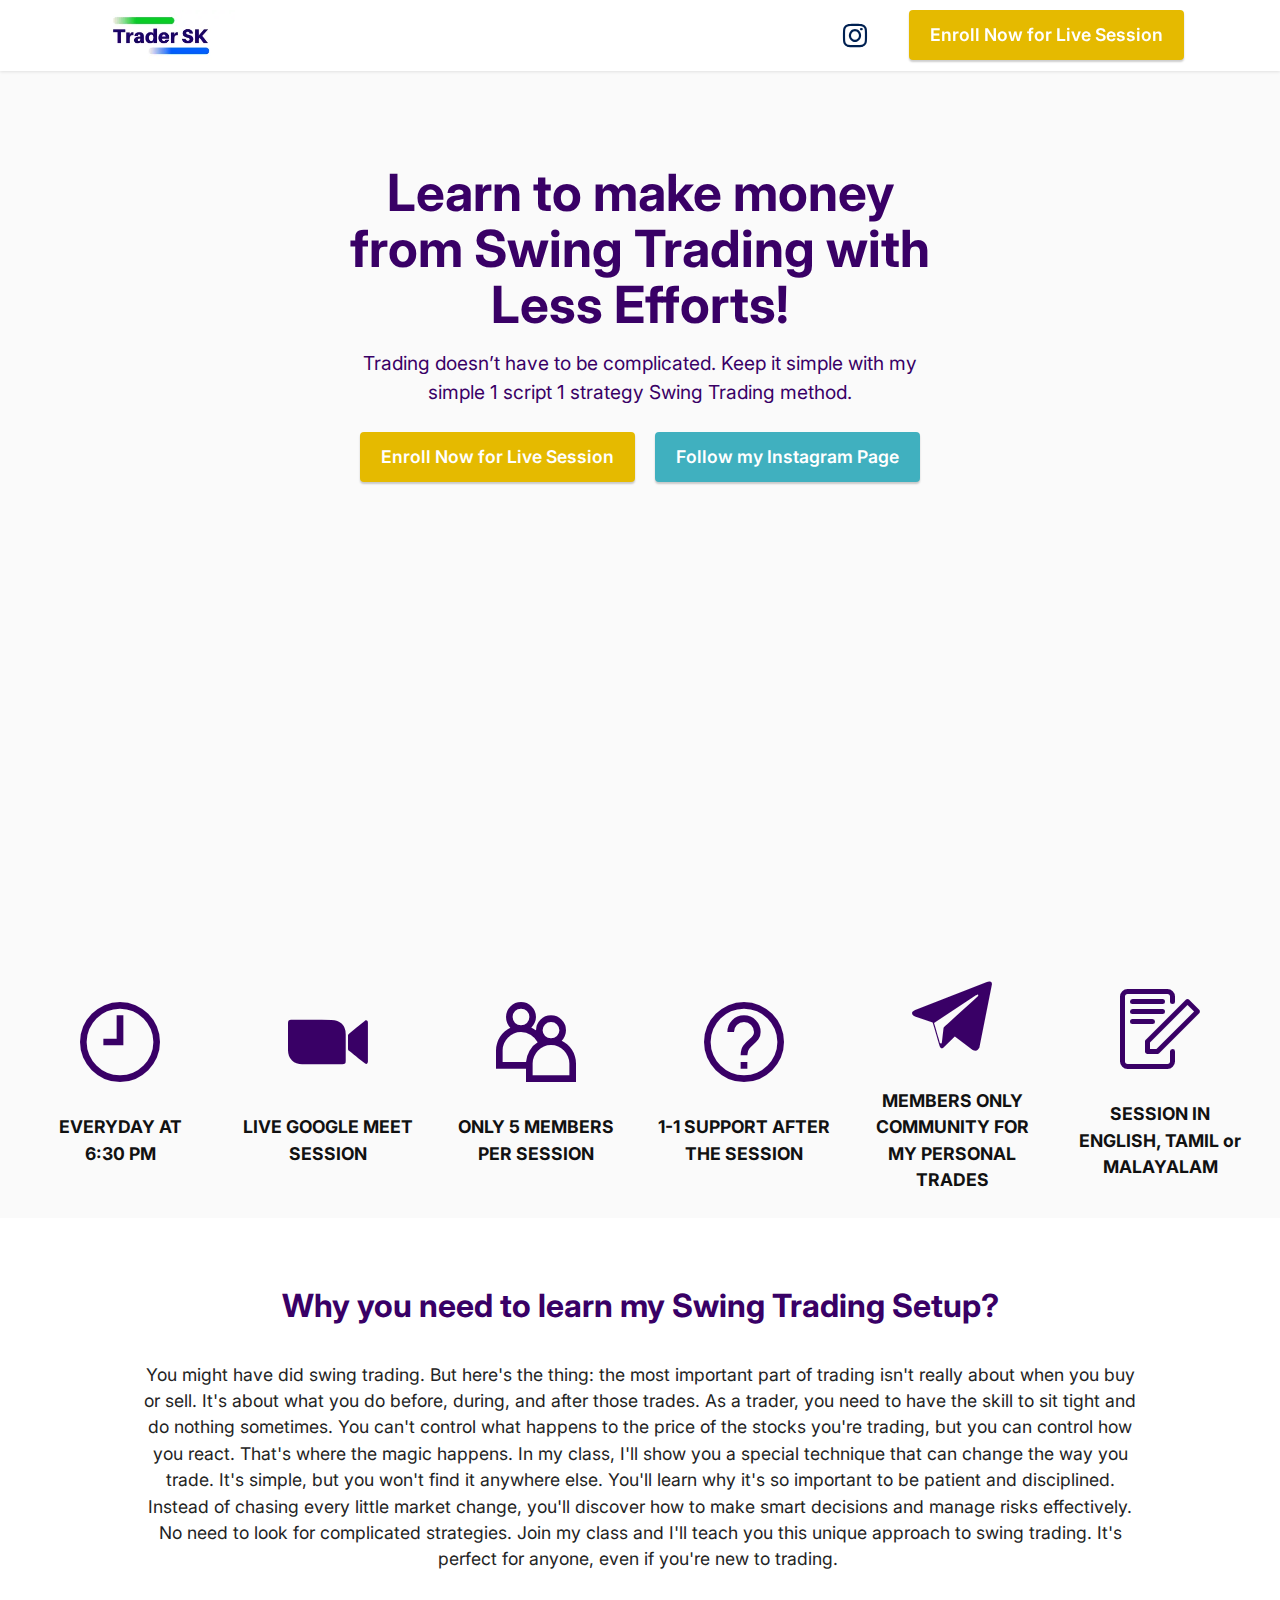
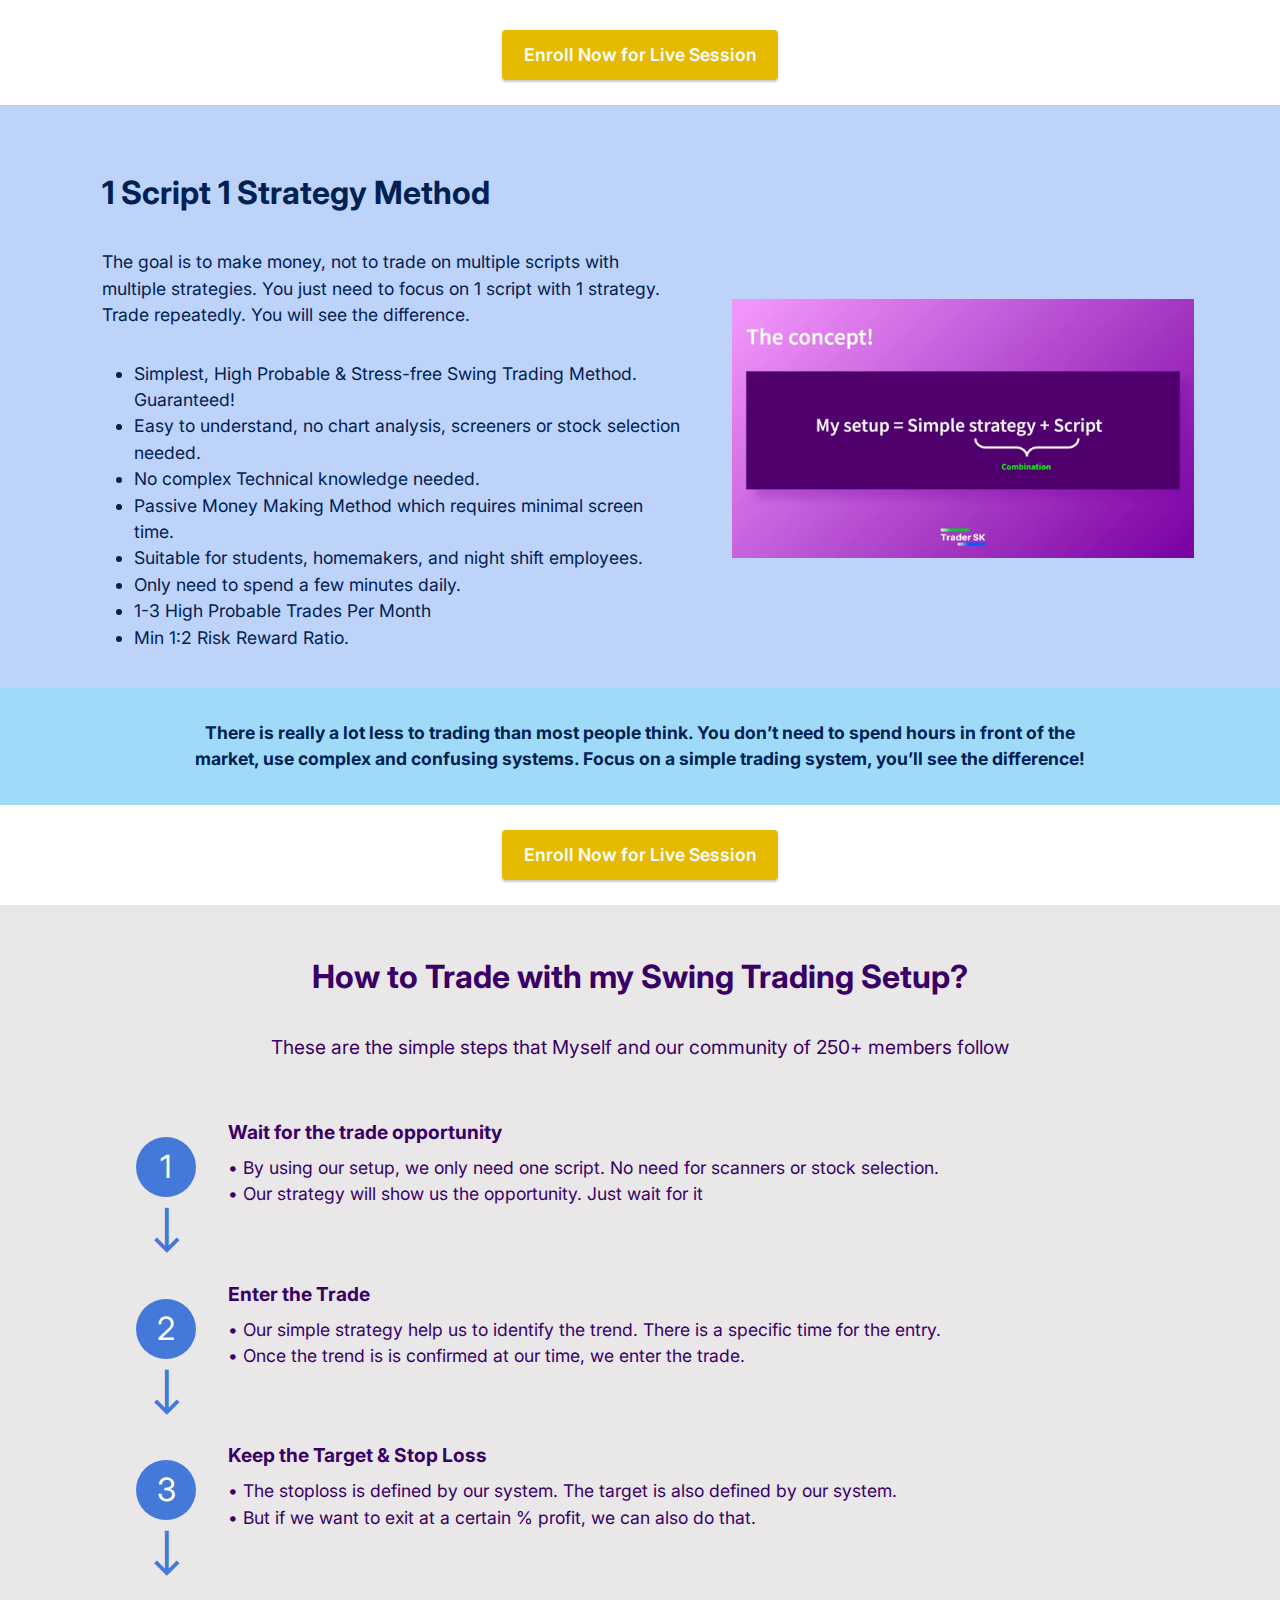
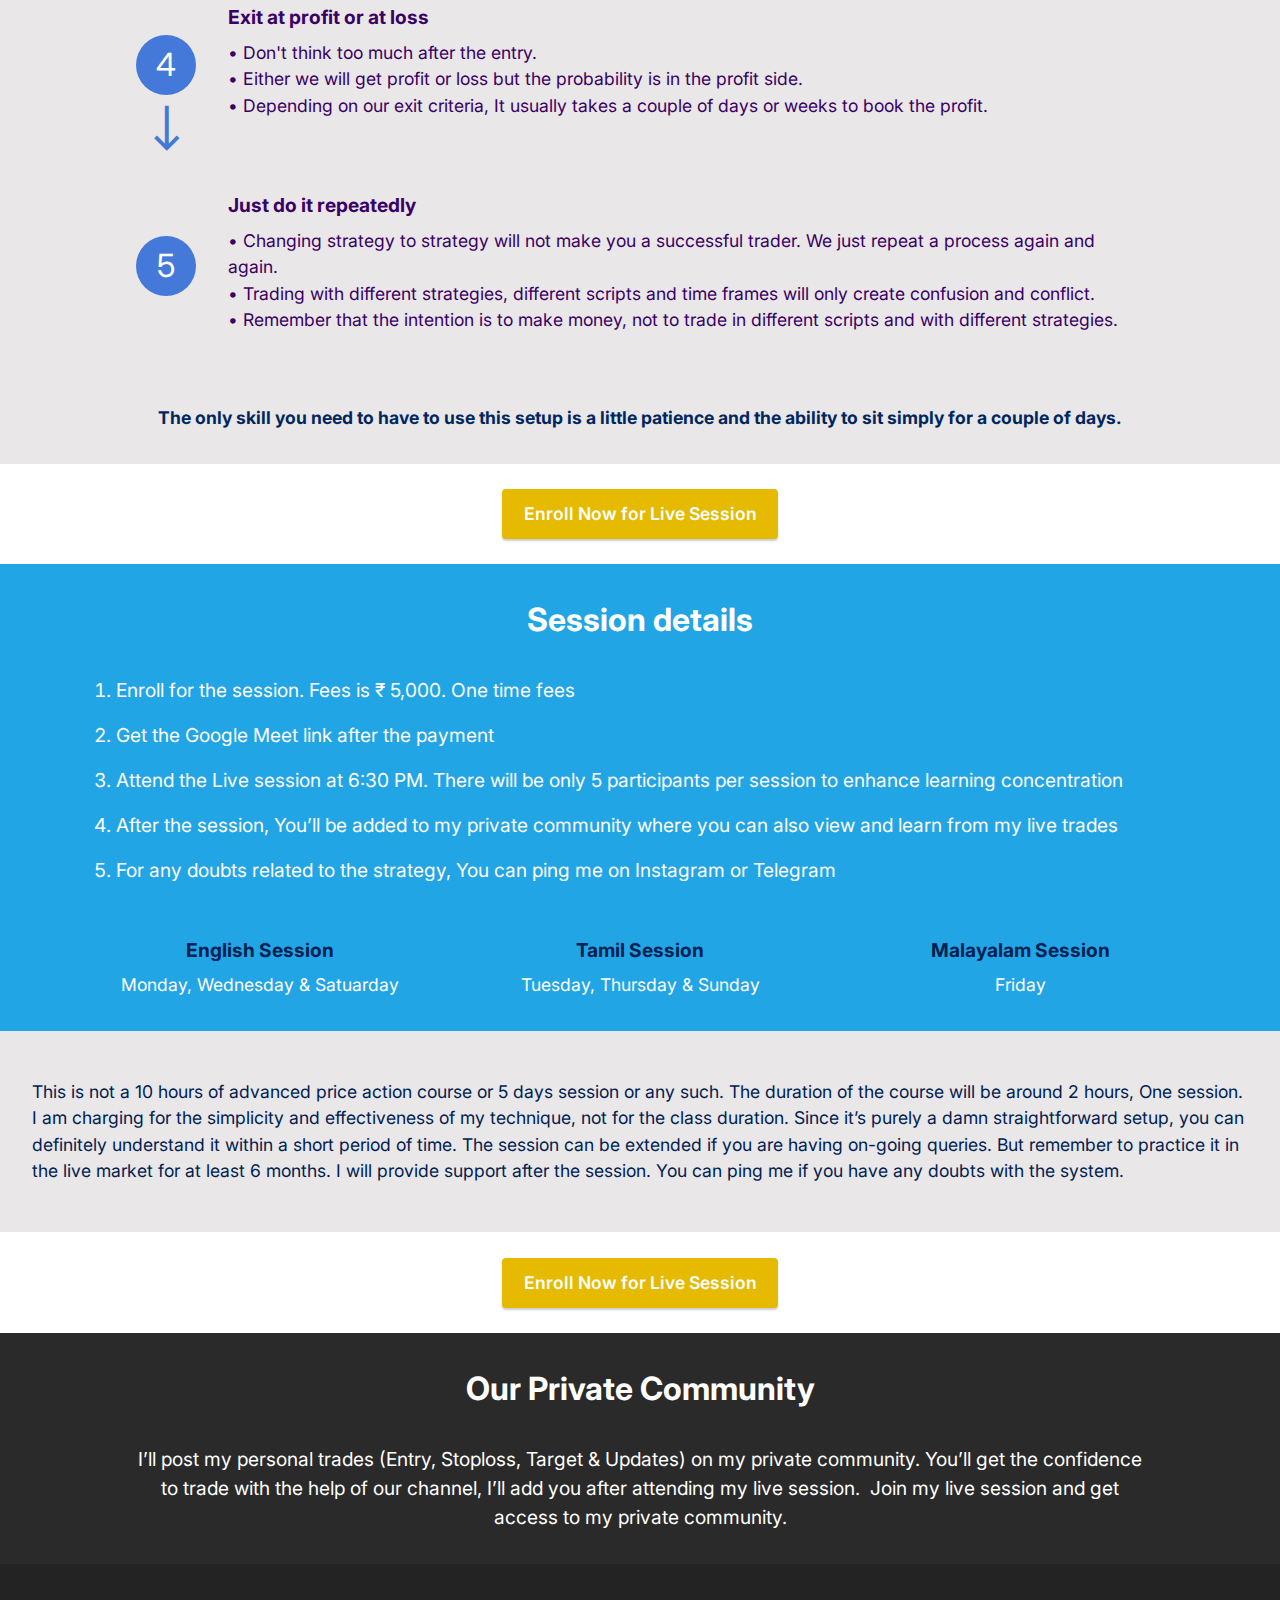
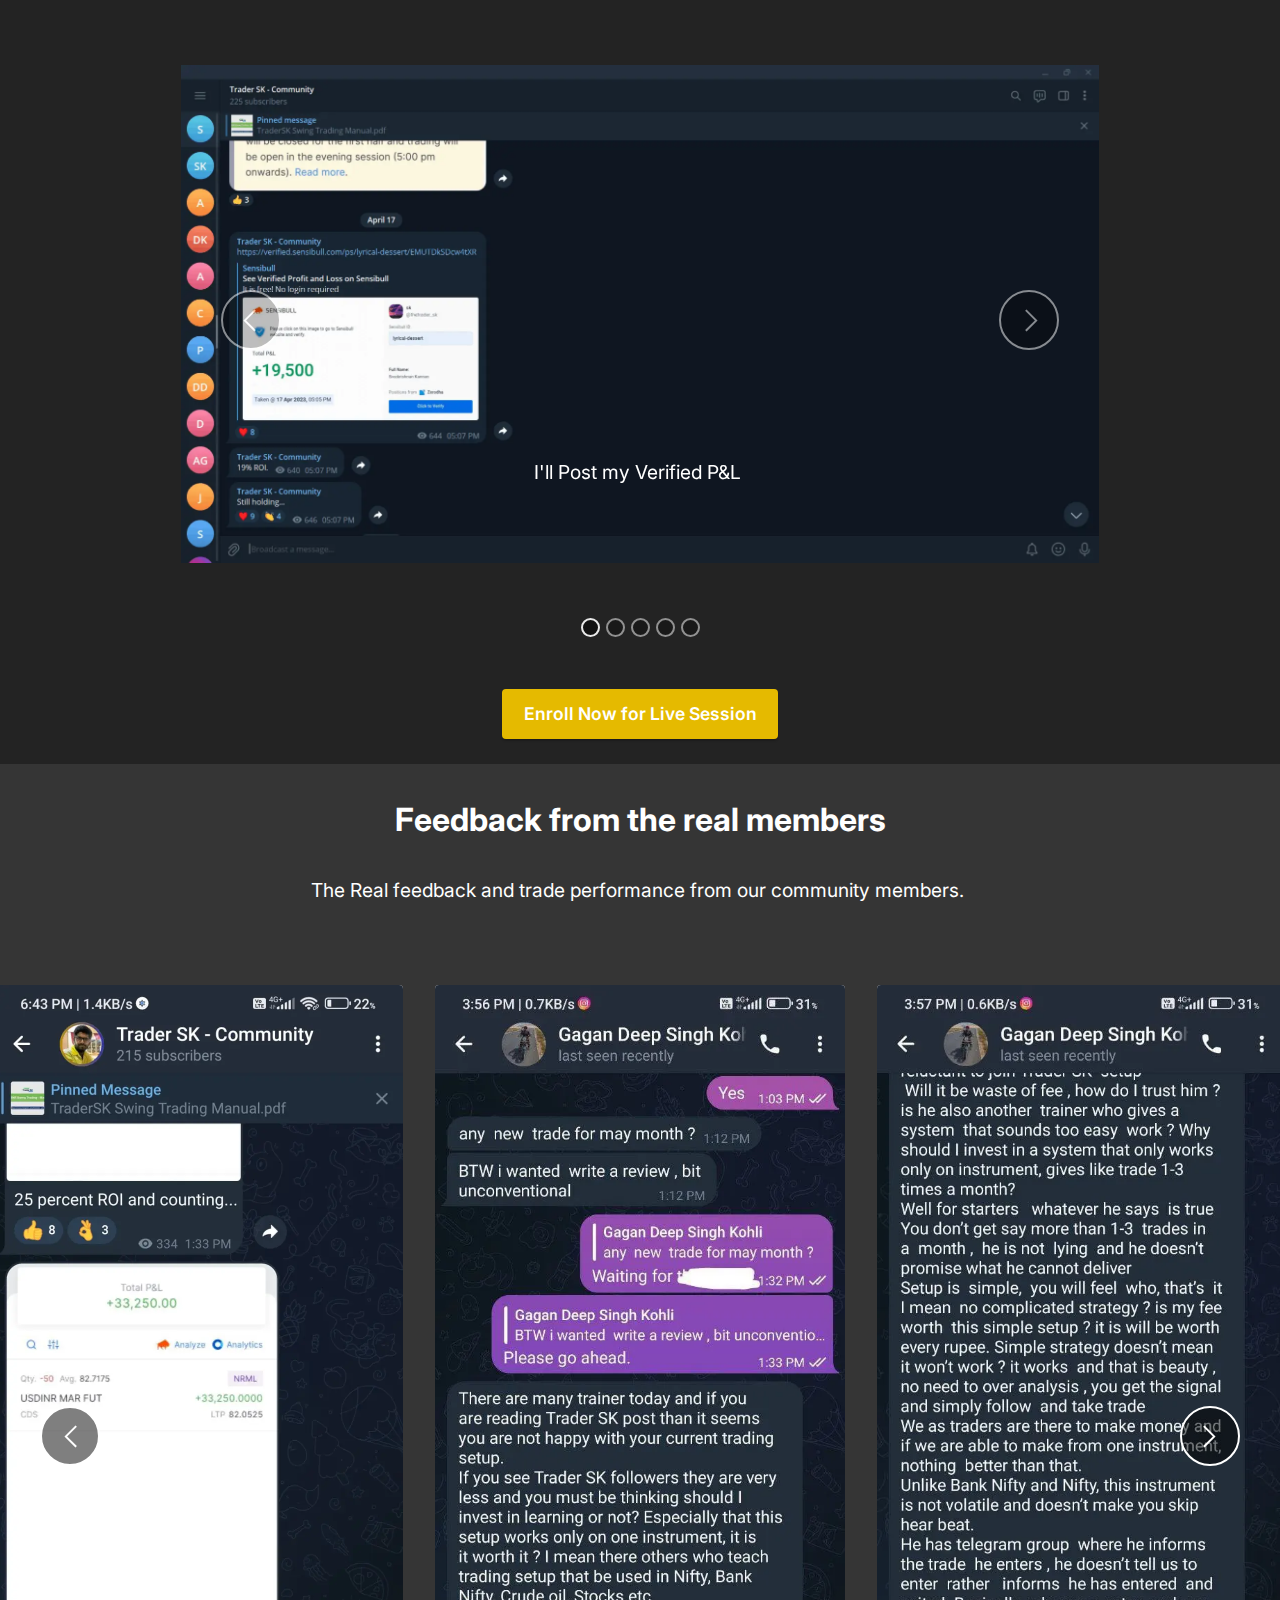
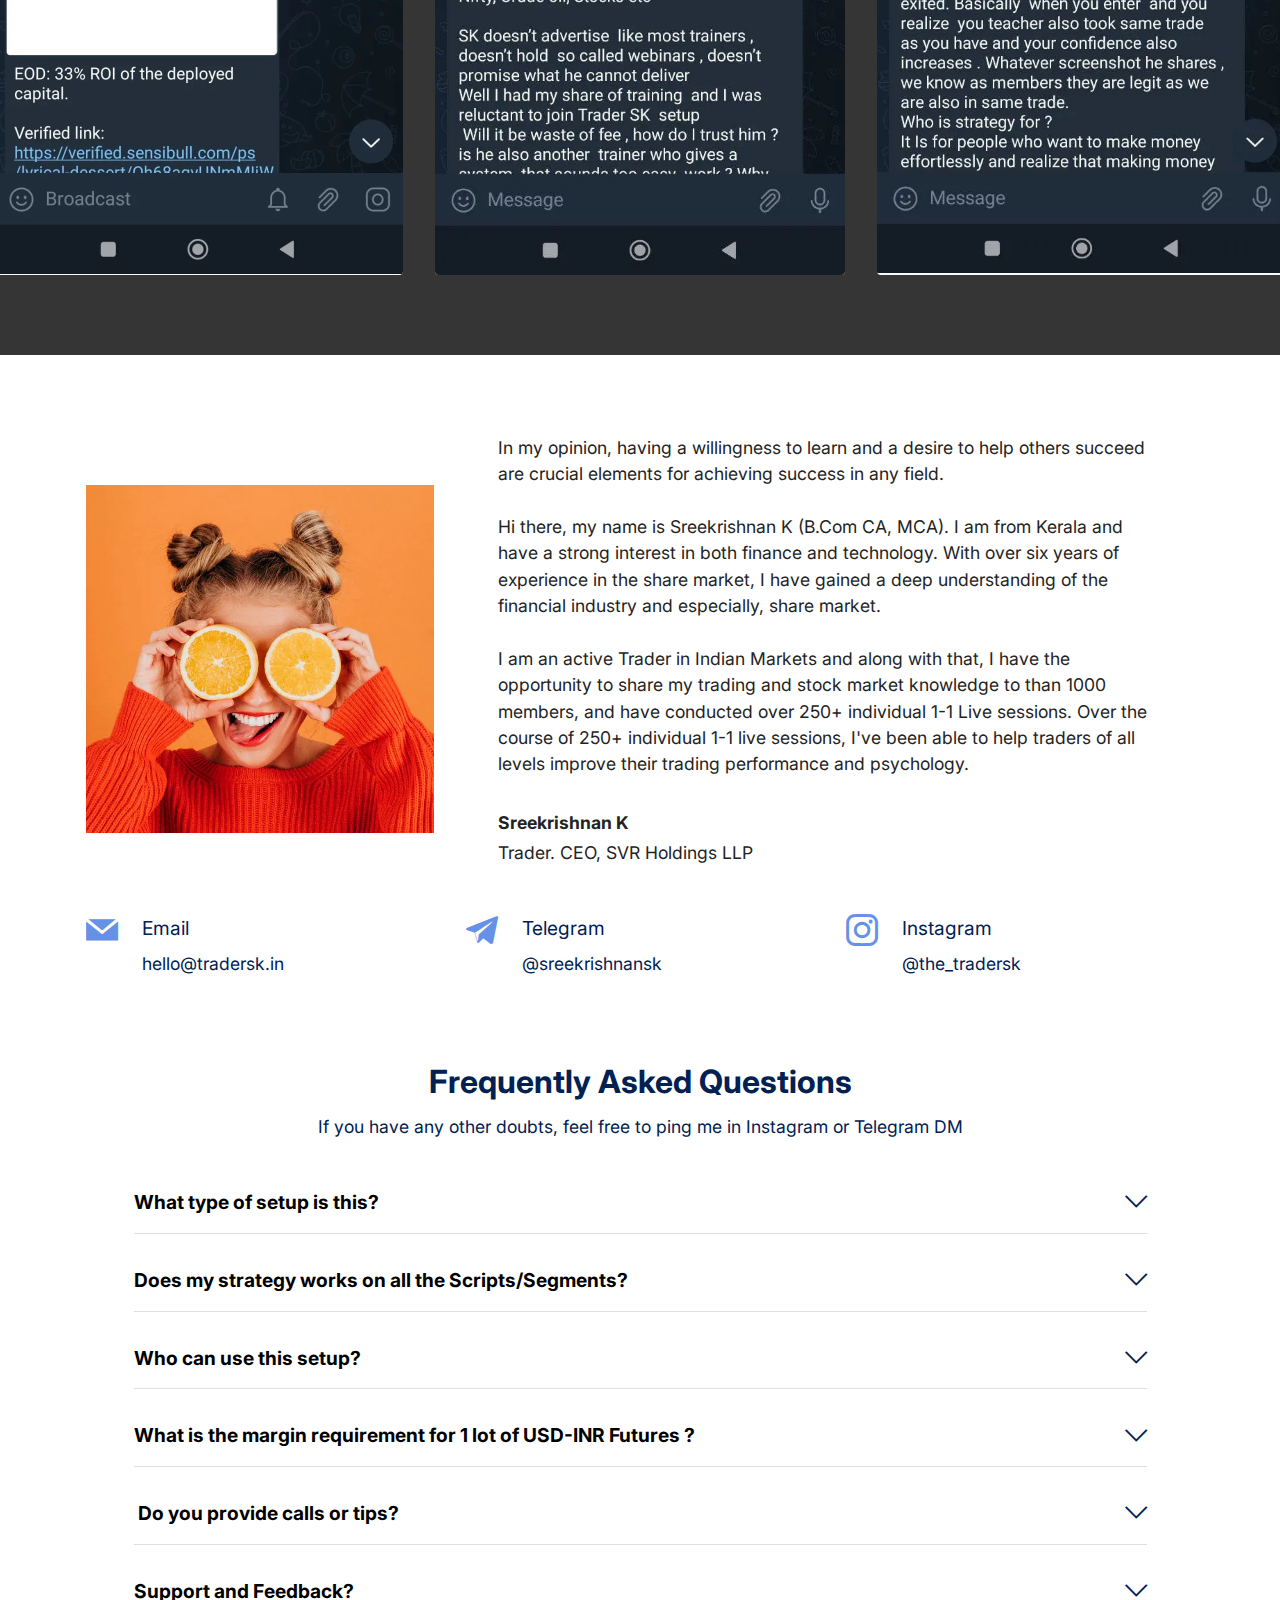
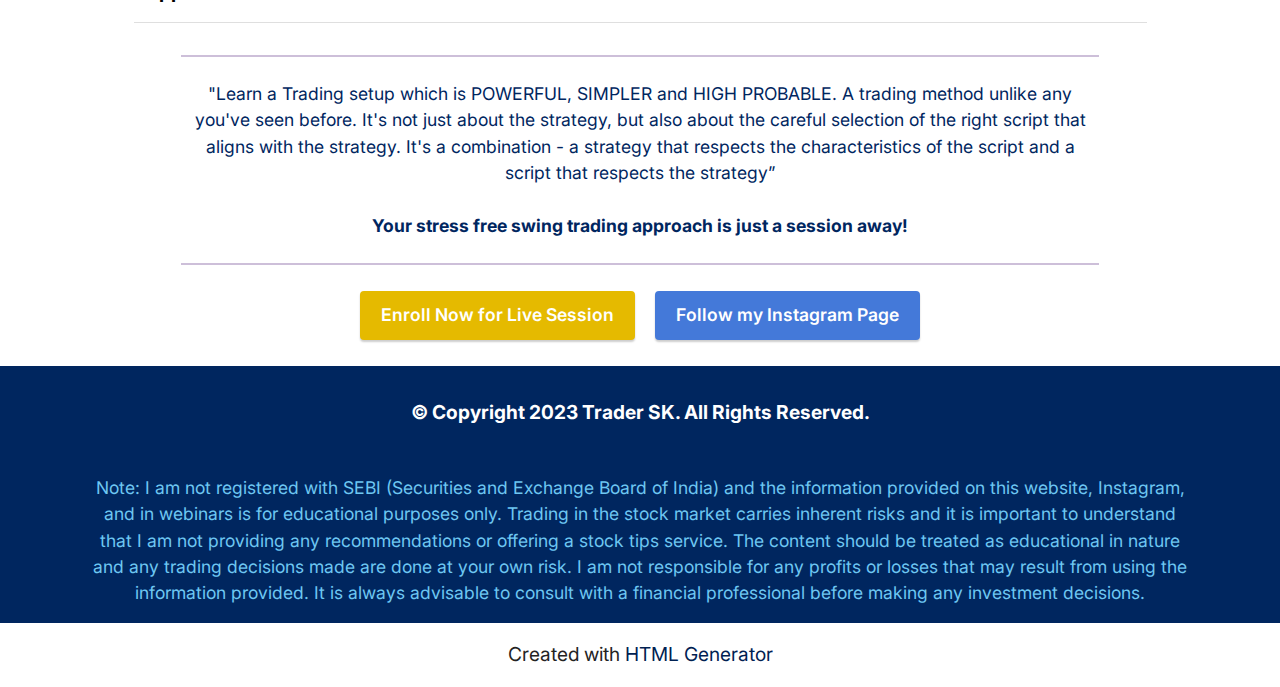
==== index.html @ 502d528e "Add files via upload" ====
<!DOCTYPE html>
<html  >
<head>
  <!-- Site made with Mobirise Website Builder v5.8.9, https://mobirise.com -->
  <meta charset="UTF-8">
  <meta http-equiv="X-UA-Compatible" content="IE=edge">
  <meta name="generator" content="Mobirise v5.8.9, mobirise.com">
  <meta name="twitter:card" content="summary_large_image"/>
  <meta name="twitter:image:src" content="assets/images/index-meta.png">
  <meta property="og:image" content="assets/images/index-meta.png">
  <meta name="twitter:title" content="Simple Swing Trading Setup | Trader SK">
  <meta name="viewport" content="width=device-width, initial-scale=1, minimum-scale=1">
  <link rel="shortcut icon" href="assets/images/trader-sk-logo-288x96.png" type="image/x-icon">
  <meta name="description" content="Simplest, High Probable & Stress-free Swing Trading Method. Guaranteed!
Easy to understand, no chart analysis, screeners or stock selection needed.
No complex Technical knowledge needed.
Passive Money Making Method which requires minimal screen time.
Suitable for students, homemakers, and night shift employees.
Only need to spend a few minutes daily.
1-3 High Probable Trades Per Month
Min 1:2 Risk Reward Ratio.">
  
  
  <title>Simple Swing Trading Setup | Trader SK</title>
  <link rel="stylesheet" href="assets/web/assets/mobirise-icons2/mobirise2.css">
  <link rel="stylesheet" href="assets/web/assets/mobirise-icons-bold/mobirise-icons-bold.css">
  <link rel="stylesheet" href="assets/web/assets/mobirise-icons/mobirise-icons.css">
  <link rel="stylesheet" href="assets/bootstrap/css/bootstrap.min.css">
  <link rel="stylesheet" href="assets/bootstrap/css/bootstrap-grid.min.css">
  <link rel="stylesheet" href="assets/bootstrap/css/bootstrap-reboot.min.css">
  <link rel="stylesheet" href="assets/dropdown/css/style.css">
  <link rel="stylesheet" href="assets/socicon/css/styles.css">
  <link rel="stylesheet" href="assets/theme/css/style.css">
  <link rel="preload" href="https://fonts.googleapis.com/css?family=Inter:100,200,300,400,500,600,700,800,900&display=swap" as="style" onload="this.onload=null;this.rel='stylesheet'">
  <noscript><link rel="stylesheet" href="https://fonts.googleapis.com/css?family=Inter:100,200,300,400,500,600,700,800,900&display=swap"></noscript>
  <link rel="preload" as="style" href="assets/mobirise/css/mbr-additional.css"><link rel="stylesheet" href="assets/mobirise/css/mbr-additional.css" type="text/css">

  
  
  
</head>
<body>
  
  <section data-bs-version="5.1" class="menu menu2 cid-tE9o6atbBI" once="menu" id="menu2-k">
    
    <nav class="navbar navbar-dropdown navbar-fixed-top navbar-expand-lg">
        <div class="container">
            <div class="navbar-brand">
                <span class="navbar-logo">
                    <a href="https://mobiri.se">
                        <img src="assets/images/trader-sk-logo-288x96.webp" alt="Mobirise Website Builder" style="height: 3.1rem;">
                    </a>
                </span>
                
            </div>
            <button class="navbar-toggler" type="button" data-toggle="collapse" data-bs-toggle="collapse" data-target="#navbarSupportedContent" data-bs-target="#navbarSupportedContent" aria-controls="navbarNavAltMarkup" aria-expanded="false" aria-label="Toggle navigation">
                <div class="hamburger">
                    <span></span>
                    <span></span>
                    <span></span>
                    <span></span>
                </div>
            </button>
            <div class="collapse navbar-collapse" id="navbarSupportedContent">
                
                <div class="icons-menu">
                    <a class="iconfont-wrapper" href="https://www.instagram.com/the_tradersk/" target="_blank">
                        <span class="p-2 mbr-iconfont socicon-instagram socicon"></span>
                    </a>
                    
                    
                    
                </div>
                <div class="navbar-buttons mbr-section-btn"><a class="btn btn-warning display-4" href="payment.html" target="_blank">
                        Enroll Now for Live Session</a></div>
            </div>
        </div>
    </nav>
</section>

<section data-bs-version="5.1" class="header16 cid-tE9olZuJKK mbr-fullscreen" id="header16-m">

    

    
    

    <div class="container-fluid">
        <div class="row justify-content-center">
            <div class="col-12 col-lg-6">
                <h1 class="mbr-section-title mbr-fonts-style mb-3 display-2"><strong>Learn to make money from Swing Trading with Less Efforts!</strong></h1>
                <p class="mbr-text mbr-fonts-style display-7">
                    Trading doesn’t have to be complicated. Keep it simple with my simple 1 script 1 strategy Swing Trading method.</p>
                <div class="mbr-section-btn mt-3"><a class="btn btn-warning display-4" href="payment.html" target="_blank">Enroll Now for Live Session</a> <a class="btn btn-success display-4" href="https://www.instagram.com/the_tradersk/" target="_blank">Follow my Instagram Page</a></div>
                <div class="video-wrapper mt-4"><iframe class="mbr-embedded-video" src="https://www.youtube.com/embed/VA8PzkQa8d8?rel=0&amp;amp;&amp;showinfo=0&amp;autoplay=0&amp;loop=0" width="1280" height="720" frameborder="0" allowfullscreen></iframe></div>
            </div>
        </div>
    </div>
</section>

<section data-bs-version="5.1" class="features13 cid-tE9k77QPkg" id="features14-3">
    

    
    
    <div class="container-fluid">
        <div class="row">
            
            <div class="card col-12 col-md-4 col-lg-2 p-3">
                <div class="card-wrapper">
                    <div class="card-box align-center">
                        <a href="https://www.google.com/url?sa=i&url=https%3A%2F%2Fwww.iconarchive.com%2Fshow%2Fsmall-n-flat-icons-by-paomedia%2Fcalendar-clock-icon.html&psig=AOvVaw3i-UrXyiNc9yUkFROAEFAm&ust=1684076725104000&source=images&cd=vfe&ved=0CBEQjRxqFwoTCNiYmOrI8v4CFQAAAAAdAAAAABAE"><span class="mbr-iconfont mobi-mbri-clock mobi-mbri"></span></a>
                        <h4 class="card-title align-center mbr-black mbr-fonts-style display-4"><strong>EVERYDAY AT</strong><div><strong>6:30 PM</strong></div></h4>
                    </div>
                </div>
            </div>
            <div class="card p-3 col-12 col-md-4 col-lg-2">
                <div class="card-wrapper">
                    <div class="card-box align-center">
                        <span class="mbr-iconfont socicon-zoom socicon"></span>
                        <h4 class="card-title align-center mbr-black mbr-fonts-style display-4"><strong>LIVE  GOOGLE MEET SESSION</strong></h4>
                    </div>
                </div>
            </div>
            <div class="card p-3 col-12 col-md-4 col-lg-2">
                <div class="card-wrapper">
                    <div class="card-box align-center">
                        <span class="mbr-iconfont mobi-mbri-users mobi-mbri"></span>
                        <h4 class="card-title align-center mbr-black mbr-fonts-style display-4"><strong>ONLY 5 MEMBERS PER SESSION</strong></h4>
                    </div>
                </div>
            </div>
            <div class="card p-3 col-12 col-md-4 col-lg-2">
                <div class="card-wrapper">
                    <div class="card-box align-center">
                        <span class="mbr-iconfont mobi-mbri-help mobi-mbri"></span>
                        <h4 class="card-title align-center mbr-black mbr-fonts-style display-4"><strong>1-1 SUPPORT AFTER THE SESSION</strong></h4>
                    </div>
                </div>
            </div>
            <div class="card p-3 col-12 col-md-4 col-lg-2">
                <div class="card-wrapper">
                    <div class="card-box align-center">
                        <span class="mbr-iconfont socicon-telegram socicon"></span>
                        <h4 class="card-title align-center mbr-black mbr-fonts-style display-4"><strong>MEMBERS ONLY COMMUNITY FOR MY PERSONAL TRADES</strong></h4>
                    </div>
                </div>
            </div>
            <div class="card p-3 col-12 col-md-4 col-lg-2">
                <div class="card-wrapper">
                    <div class="card-box align-center">
                        <span class="mbr-iconfont mbrib-edit"></span>
                        <h4 class="card-title align-center mbr-black mbr-fonts-style display-4"><strong>SESSION IN ENGLISH, TAMIL or MALAYALAM</strong></h4>
                    </div>
                </div>
            </div>
        </div>
    </div>
</section>

<section data-bs-version="5.1" class="content4 cid-tE9kc3b5Bu" id="content4-4">
    

    
    
    <div class="container-fluid">
        <div class="row justify-content-center">
            <div class="title col-md-12 col-lg-10">
                <h3 class="mbr-section-title mbr-fonts-style align-center mb-4 display-5"><strong>Why you need to learn my Swing Trading Setup?</strong></h3>
                <h4 class="mbr-section-subtitle align-center mbr-fonts-style mb-4 display-4">You might have did swing trading. But here's the thing: the most important part of trading isn't really about when you buy or sell. It's about what you do before, during, and after those trades. As a trader, you need to have the skill to sit tight and do nothing sometimes. You can't control what happens to the price of the stocks you're trading, but you can control how you react. That's where the magic happens. In my class, I'll show you a special technique that can change the way you trade. It's simple, but you won't find it anywhere else. You'll learn why it's so important to be patient and disciplined. Instead of chasing every little market change, you'll discover how to make smart decisions and manage risks effectively. No need to look for complicated strategies. Join my class and I'll teach you this unique approach to swing trading. It's perfect for anyone, even if you're new to trading.&nbsp;<div>
</div><div>
</div></h4>
                
            </div>
        </div>
    </div>
</section>

<section data-bs-version="5.1" class="content11 cid-tEfvRjOPVg" id="content11-1v">
    
    <div class="container">
        <div class="row justify-content-center">
            <div class="col-md-12 col-lg-10">
                <div class="mbr-section-btn align-center"><a class="btn btn-warning display-4" href="payment.html" target="_blank">Enroll Now for Live Session</a></div>
            </div>
        </div>
    </div>
</section>

<section data-bs-version="5.1" class="features11 cid-tE9LPPN1y7" id="features12-1b">

    

    
    
    <div class="container">
        <div class="m-0 row align-items-center">
            <div class="col-12 col-lg">
                <div class="card-wrapper">
                    <div class="card-box">
                        <h4 class="card-title mbr-fonts-style mb-4 display-5"><strong>1 Script 1 Strategy Method</strong></h4>
                        <p class="mbr-text mbr-fonts-style mb-4 display-4">
                            The goal is to make money, not to trade on multiple scripts with multiple strategies. You just need to focus on 1 script with 1 strategy. Trade repeatedly. You will see the difference.</p>
                        <div class="mbr-text mbr-fonts-style counter-container display-4">
                            <ul>
                                <li>Simplest, High Probable &amp; Stress-free Swing Trading Method. Guaranteed!</li><li>Easy to understand, no chart analysis, screeners or stock selection needed.</li><li>No complex Technical knowledge needed.</li><li>Passive Money Making Method which requires minimal screen time. </li><li>Suitable for students, homemakers, and night shift employees.</li><li>Only need to spend a few minutes daily.</li><li>1-3 High Probable Trades Per Month</li><li>Min 1:2 Risk Reward Ratio.</li>
                            </ul>
                        </div>
                        
                    </div>
                </div>
            </div>
            <div class="p-0 col-12 col-lg-5 md-pb">
                <div class="image-wrapper">
                    <img src="assets/images/screenshot-3-1288x725.webp" alt="Mobirise Website Builder">
                </div>
            </div>
        </div>
    </div>
</section>

<section data-bs-version="5.1" class="content5 cid-tE9rtEJgpI" id="content5-p">
    
    <div class="container">
        <div class="row justify-content-center">
            <div class="col-md-12 col-lg-10">
                
                
                <p class="mbr-text mbr-fonts-style display-4"><strong>
                    There is really a lot less to trading than most people think. You don’t need to spend hours in front of the market, use complex and confusing systems. Focus on a simple trading system, you’ll see the difference!</strong></p>
            </div>
        </div>
    </div>
</section>

<section data-bs-version="5.1" class="content11 cid-tE9kAJGvek" id="content11-9">
    
    <div class="container">
        <div class="row justify-content-center">
            <div class="col-md-12 col-lg-10">
                <div class="mbr-section-btn align-center"><a class="btn btn-warning display-4" href="payment.html" target="_blank">Enroll Now for Live Session</a></div>
            </div>
        </div>
    </div>
</section>

<section data-bs-version="5.1" class="features19 cid-tE9nhd8qCO" id="features20-i">

    

    
    
    <div class="container-fluid">
        <div class="row justify-content-center">
            <div class="col-md-12 col-lg-11">
                <div class="card-wrapper pb-4">
                    <div class="card-box align-center">
                        <h4 class="card-title mbr-fonts-style mb-4 display-5"><strong>How to Trade with my Swing Trading Setup?</strong></h4>
                        <p class="mbr-text mbr-fonts-style mb-4 display-7">
                            These are the simple steps that Myself and our community of 250+ members follow</p>
                        
                    </div>
                </div>
            </div>
            <div class="col-12 col-md-10">
                <div class="item mbr-flex">
                    <div class="icon-box">
                        <span class="step-number mbr-fonts-style display-5">1</span>
                    </div>
                    <div class="text-box">
                        <h4 class="icon-title card-title mbr-black mbr-fonts-style display-7"><strong>Wait for the trade opportunity</strong></h4>
                        <h5 class="icon-text mbr-black mbr-fonts-style display-4">• By using our setup, we only need one script. No need for scanners or stock selection.&nbsp;<div>• Our strategy will show us the opportunity. Just wait for it</div></h5>
                    </div>
                </div>
                <div class="item mbr-flex">
                    <div class="icon-box">
                        <span class="step-number mbr-fonts-style display-5">2</span>
                    </div>
                    <div class="text-box">
                        <h4 class="icon-title card-title mbr-black mbr-fonts-style display-7"><strong>Enter the Trade</strong></h4>
                        <h5 class="icon-text mbr-black mbr-fonts-style display-4">• Our simple strategy help us to identify the trend. There is a specific time for the entry.<div>• Once the trend is is confirmed at our time, we enter the trade.</div></h5>
                    </div>
                </div>
                <div class="item mbr-flex">
                    <div class="icon-box">
                        <span class="step-number mbr-fonts-style display-5">3</span>
                    </div>
                    <div class="text-box">
                        <h4 class="icon-title card-title mbr-black mbr-fonts-style display-7"><strong>Keep the Target &amp; Stop Loss</strong></h4>
                        <h5 class="icon-text mbr-black mbr-fonts-style display-4">• The stoploss is defined by our system. The target is also defined by our system.<div>• But if we want to exit at a certain % profit, we can also do that.</div></h5>
                    </div>
                </div>
                <div class="item mbr-flex">
                    <div class="icon-box">
                        <span class="step-number mbr-fonts-style display-5">4</span>
                    </div>
                    <div class="text-box">
                        <h4 class="icon-title card-title mbr-black mbr-fonts-style display-7"><strong>Exit at profit or at loss</strong></h4>
                        <h5 class="icon-text mbr-black mbr-fonts-style display-4">• Don't think too much after the entry.<div>• Either we will get profit or loss but the probability is in the profit side.</div><div>• Depending on our exit criteria, It usually takes a couple of days or weeks to book the profit.&nbsp;</div></h5>
                    </div>
                </div>
                <div class="item mbr-flex last">
                    <div class="icon-box">
                        <span class="step-number mbr-fonts-style display-5">5</span>
                    </div>
                    <div class="text-box">
                        <h4 class="icon-title card-title mbr-black mbr-fonts-style display-7"><strong>Just do it repeatedly</strong></h4>
                        <h5 class="icon-text mbr-black mbr-fonts-style display-4">• Changing strategy to strategy will not make you a successful trader. We just repeat a process again and again.<div>• Trading with different strategies, different scripts and time frames will only create confusion and conflict.</div><div>• Remember that the intention is to make money, not to trade in different scripts and with different strategies.</div></h5>
                    </div>
                </div>
                
                
                
                
                
            </div>
        </div>
    </div>
</section>

<section data-bs-version="5.1" class="content4 cid-tEd31MwCXN" id="content4-1m">
    

    
    
    <div class="container-fluid">
        <div class="row justify-content-center">
            <div class="title col-md-12 col-lg-12">
                
                <h4 class="mbr-section-subtitle align-center mbr-fonts-style mb-4 display-4"><strong>The only skill you need to have to use this setup is a little patience and the ability to sit simply for a couple of days.</strong></h4>
                
            </div>
        </div>
    </div>
</section>

<section data-bs-version="5.1" class="content11 cid-tE9t6dPh0w" id="content11-q">
    
    <div class="container">
        <div class="row justify-content-center">
            <div class="col-md-12 col-lg-10">
                <div class="mbr-section-btn align-center"><a class="btn btn-warning display-4" href="payment.html" target="_blank">Enroll Now for Live Session</a></div>
            </div>
        </div>
    </div>
</section>

<section data-bs-version="5.1" class="content9 cid-tE9tKIc7dk" id="content9-r">
    

    <div class="container-fluid">
        <div class="row justify-content-center">
            <div class="counter-container col-md-12 col-lg-11">
                <h4 class="mbr-section-title mbr-fonts-style mb-4 display-5"><strong>Session details</strong></h4>
                <div class="mbr-text mbr-fonts-style display-7">
                    <ol>
                        <li>Enroll for the session. Fees is ₹ 5,000. One time fees</li><li>Get the Google Meet link after the payment</li><li>Attend the Live session at 6:30 PM. There will be only 5 participants per session to enhance learning concentration</li><li>After the session, You’ll be added to my private community where you can also view and learn from my live trades</li><li>For any doubts related to the strategy, You can ping me on Instagram or Telegram</li></ol><p><br></p><ol>
                    </ol>
                </div>
            </div>
        </div>
    </div>
</section>

<section data-bs-version="5.1" class="features14 cid-tEdkhVFaG5" id="features15-1o">

    

    
    
    <div class="container">
        <div class="row justify-content-center">
            <div class="card col-12 col-md-6 col-lg-4">
                <div class="card-wrapper">
                    
                    <div class="card-box">
                        <h4 class="card-title mbr-fonts-style mb-2 display-7"><strong>English Session</strong></h4>
                        <h5 class="card-text mbr-fonts-style display-4">Monday, Wednesday &amp; Satuarday</h5>
                    </div>
                </div>
            </div>
            <div class="card col-12 col-md-6 col-lg-4">
                <div class="card-wrapper">
                    
                    <div class="card-box">
                        <h4 class="card-title mbr-fonts-style mb-2 display-7"><strong>Tamil Session</strong></h4>
                        <h5 class="card-text mbr-fonts-style display-4">Tuesday, Thursday &amp; Sunday</h5>
                    </div>
                </div>
            </div>
            <div class="card col-12 col-md-6 col-lg-4">
                <div class="card-wrapper">
                    
                    <div class="card-box">
                        <h4 class="card-title mbr-fonts-style mb-2 display-7">
                            <strong>Malayalam Session</strong></h4>
                        <h5 class="card-text mbr-fonts-style display-4">Friday</h5>
                    </div>

                </div>
            </div>
            
        </div>
    </div>
</section>

<section data-bs-version="5.1" class="content5 cid-tE9uIB2A7j" id="content5-t">
    
    <div class="container-fluid">
        <div class="row justify-content-center">
            <div class="col-md-12 col-lg-12">
                
                
                <p class="mbr-text mbr-fonts-style display-4">
                    This is not a 10 hours of advanced price action course or 5 days session or any such. The duration of the course will be around 2 hours, One session. I am charging for the simplicity and effectiveness of my technique, not for the class duration. Since it’s purely a damn straightforward setup, you can definitely understand it within a short period of time. The session can be extended if you are having on-going queries. But remember to practice it in the live market for at least 6 months. I will provide support after the session. You can ping me if you have any doubts with the system.</p>
            </div>
        </div>
    </div>
</section>

<section data-bs-version="5.1" class="content11 cid-tEd2kGfCFZ" id="content11-1l">
    
    <div class="container">
        <div class="row justify-content-center">
            <div class="col-md-12 col-lg-10">
                <div class="mbr-section-btn align-center"><a class="btn btn-warning display-4" href="payment.html" target="_blank">Enroll Now for Live Session</a></div>
            </div>
        </div>
    </div>
</section>

<section data-bs-version="5.1" class="content4 cid-tE9vGZD7gX" id="content4-v">
    

    
    
    <div class="container-fluid">
        <div class="row justify-content-center">
            <div class="title col-md-12 col-lg-10">
                <h3 class="mbr-section-title mbr-fonts-style align-center mb-4 display-5"><strong>Our Private Community</strong></h3>
                <h4 class="mbr-section-subtitle align-center mbr-fonts-style mb-4 display-7">I’ll  post my personal trades (Entry, Stoploss, Target &amp; Updates) on my private community. You’ll get the confidence to trade with the help of our channel, I’ll add you after attending my live session.&nbsp; Join my live session and get access to my private community.</h4>
                
            </div>
        </div>
    </div>
</section>

<section data-bs-version="5.1" class="slider2 cid-tE9vyoO8uD" id="slider2-u">
    

    
    <div class="container">
        <div class="row justify-content-center">
            <div class="col-12 col-md-10">
                <div class="carousel slide" id="tElcaTGlKc" data-ride="carousel" data-bs-ride="carousel" data-interval="5000" data-bs-interval="5000">
                    <ol class="carousel-indicators">
                        <li data-slide-to="0" data-bs-slide-to="0" class="active" data-target="#tElcaTGlKc" data-bs-target="#tElcaTGlKc"></li>
                        <li data-slide-to="1" data-bs-slide-to="1" data-target="#tElcaTGlKc" data-bs-target="#tElcaTGlKc"></li>
                        <li data-slide-to="2" data-bs-slide-to="2" data-target="#tElcaTGlKc" data-bs-target="#tElcaTGlKc"></li><li data-slide-to="3" data-bs-slide-to="3" data-target="#tElcaTGlKc" data-bs-target="#tElcaTGlKc"></li><li data-slide-to="4" data-bs-slide-to="4" data-target="#tElcaTGlKc" data-bs-target="#tElcaTGlKc"></li>
                    </ol>
                    <div class="carousel-inner">
                        
                        <div class="carousel-item slider-image item active">
                            <div class="item-wrapper">
                                
                                <img class="d-block w-100" src="assets/images/capture-1900x1031.webp" alt="Mobirise Website Builder" data-slide-to="0" data-bs-slide-to="0">
                                <div class="carousel-caption d-none d-md-block">
                                    
                                    <p class="mbr-section-text mbr-fonts-style display-7">
                                        I'll Post my Verified P&amp;L&nbsp;</p>
                                </div>
                            </div>
                        </div>
                        <div class="carousel-item slider-image item">
                            <div class="item-wrapper">
                                
                                <img class="d-block w-100" src="assets/images/entering-1-1900x1031.webp" alt="Swing Trading Method - TraderSK" data-slide-to="1" data-bs-slide-to="1">
                                <div class="carousel-caption d-none d-md-block">
                                    
                                    <p class="mbr-section-text mbr-fonts-style display-7">
                                        I'll Post my Personal Trade Entries, Updates and Exits</p>
                                </div>
                            </div>
                        </div><div class="carousel-item slider-image item">
                            <div class="item-wrapper">
                                
                                <img class="d-block w-100" src="assets/images/roi-1900x1031.webp" alt="Swing Trading Method - TraderSK" data-slide-to="2" data-bs-slide-to="2">
                                <div class="carousel-caption d-none d-md-block">
                                    
                                    <p class="mbr-section-text mbr-fonts-style display-7">
                                        I'll conduct the poll after each trade to check our community result</p>
                                </div>
                            </div>
                        </div><div class="carousel-item slider-image item">
                            <div class="item-wrapper">
                                
                                <img class="d-block w-100" src="assets/images/roi1-1900x1031.webp" alt="Swing Trading Method - TraderSK" data-slide-to="3" data-bs-slide-to="3">
                                <div class="carousel-caption d-none d-md-block">
                                    
                                    <p class="mbr-section-text mbr-fonts-style display-7">
                                        My Personal Trade Updates</p>
                                </div>
                            </div>
                        </div><div class="carousel-item slider-image item">
                            <div class="item-wrapper">
                                
                                <img class="d-block w-100" src="assets/images/new-1900x1031.webp" alt="Swing Trading Method - TraderSK" data-slide-to="4" data-bs-slide-to="4">
                                <div class="carousel-caption d-none d-md-block">
                                    
                                    <p class="mbr-section-text mbr-fonts-style display-7">
                                        Exclusive sessions only for our community members</p>
                                </div>
                            </div>
                        </div>
                    </div>
                    <a class="carousel-control carousel-control-prev" role="button" data-slide="prev" data-bs-slide="prev" href="#tElcaTGlKc">
                        <span class="mobi-mbri mobi-mbri-arrow-prev" aria-hidden="true"></span>
                        <span class="sr-only visually-hidden">Previous</span>
                    </a>
                    <a class="carousel-control carousel-control-next" role="button" data-slide="next" data-bs-slide="next" href="#tElcaTGlKc">
                        <span class="mobi-mbri mobi-mbri-arrow-next" aria-hidden="true"></span>
                        <span class="sr-only visually-hidden">Next</span>
                    </a>
                </div>
            </div>
        </div>
    </div>
</section>

<section data-bs-version="5.1" class="content11 cid-tE9uDPGEmW" id="content11-s">
    
    <div class="container">
        <div class="row justify-content-center">
            <div class="col-md-12 col-lg-10">
                <div class="mbr-section-btn align-center"><a class="btn btn-warning display-4" href="payment.html" target="_blank">Enroll Now for Live Session</a></div>
            </div>
        </div>
    </div>
</section>

<section data-bs-version="5.1" class="content4 cid-tE9N7dr9NS" id="content4-1c">
    

    
    
    <div class="container-fluid">
        <div class="row justify-content-center">
            <div class="title col-md-12 col-lg-10">
                <h3 class="mbr-section-title mbr-fonts-style align-center mb-4 display-5"><strong>Feedback from the real members</strong></h3>
                <h4 class="mbr-section-subtitle align-center mbr-fonts-style mb-4 display-7">The Real feedback and trade performance from our community members.&nbsp;</h4>
                
            </div>
        </div>
    </div>
</section>

<section data-bs-version="5.1" class="slider4 mbr-embla cid-tE9BJONR5a" id="slider4-z">
    
    
    <div class="position-relative text-center">
        
        <div class="embla mt-4" data-skip-snaps="true" data-align="center" data-contain-scroll="trimSnaps" data-loop="true" data-auto-play="true" data-auto-play-interval="3" data-draggable="true">
            <div class="embla__viewport container-fluid">
                <div class="embla__container">
                    <div class="embla__slide slider-image item" style="margin-left: 1rem; margin-right: 1rem;">
                        <div class="slide-content">
                            <div class="item-wrapper">
                                <div class="item-img">
                                    <img src="assets/images/photo-2023-05-07-14-16-18-590x1280.webp" alt="Mobirise Website Builder" data-slide-to="0" data-bs-slide-to="0">
                                </div>
                            </div>
                            
                            
                        </div>
                    </div>
                    <div class="embla__slide slider-image item" style="margin-left: 1rem; margin-right: 1rem;">
                        <div class="slide-content">
                            <div class="item-wrapper">
                                <div class="item-img">
                                    <img src="assets/images/photo-2023-05-07-14-16-19-591x1280.webp" alt="Mobirise Website Builder" data-slide-to="1" data-bs-slide-to="1">
                                </div>
                            </div>
                            
                            
                        </div>
                    </div>
                    <div class="embla__slide slider-image item" style="margin-left: 1rem; margin-right: 1rem;">
                        <div class="slide-content">
                            <div class="item-wrapper">
                                <div class="item-img">
                                    <img src="assets/images/photo-2023-05-07-14-16-20-591x1280.webp" alt="Mobirise Website Builder" data-slide-to="2" data-bs-slide-to="2">
                                </div>
                            </div>
                            
                            
                        </div>
                    </div>
                    <div class="embla__slide slider-image item" style="margin-left: 1rem; margin-right: 1rem;">
                        <div class="slide-content">
                            <div class="item-wrapper">
                                <div class="item-img">
                                    <img src="assets/images/screenshot-2023-04-22-18-43-16-414-org.telegram.messenger-820x1777.webp" alt="Mobirise Website Builder" data-slide-to="3" data-bs-slide-to="3">
                                </div>
                            </div>
                            
                            
                        </div>
                    </div><div class="embla__slide slider-image item" style="margin-left: 1rem; margin-right: 1rem;">
                        <div class="slide-content">
                            <div class="item-wrapper">
                                <div class="item-img">
                                    <img src="assets/images/screenshot-2023-04-22-18-43-16-414-org.telegram.messenger-820x1777.webp" alt="Mobirise Website Builder" data-slide-to="4" data-bs-slide-to="4">
                                </div>
                            </div>
                            
                            
                        </div>
                    </div>
                </div>
            </div>
            <button class="embla__button embla__button--prev">
                <span class="mobi-mbri mobi-mbri-arrow-prev mbr-iconfont" aria-hidden="true"></span>
                <span class="sr-only visually-hidden visually-hidden">Previous</span>
            </button>
            <button class="embla__button embla__button--next">
                <span class="mobi-mbri mobi-mbri-arrow-next mbr-iconfont" aria-hidden="true"></span>
                <span class="sr-only visually-hidden visually-hidden">Next</span>
            </button>
        </div>
    </div>
</section>

<section data-bs-version="5.1" class="testimonials1 cid-tE9ClNtPGt" id="testimonials1-10">
    

    
    
    <div class="container">
        
        <div class="row align-items-center">
            <div class="col-12 col-md-4">
                <div class="image-wrapper">
                    <img src="assets/images/team2.webp" alt="Mobirise Website Builder">
                </div>
            </div>
            <div class="col-12 col-md">
                <div class="text-wrapper">
                    <p class="mbr-text mbr-fonts-style mb-4 display-4">In my opinion, having a willingness to learn and a desire to help others succeed are crucial elements for achieving success in any field.<br>&nbsp;<br>Hi there, my name is Sreekrishnan K (B.Com CA, MCA). I am from Kerala and have a strong interest in both finance and technology. With over six years of experience in the share market, I have gained a deep understanding of the financial industry and especially, share market.<br>
<br>I am an active Trader in Indian Markets and along with that, I have the opportunity to share my trading and stock market knowledge to than 1000 members, and have conducted over 250+ individual 1-1 Live sessions.&nbsp;Over the course of 250+ individual 1-1 live sessions, I've been able to help traders of all levels improve their trading performance and psychology.&nbsp;<br></p>
                    <p class="name mbr-fonts-style mb-1 display-4"><strong>Sreekrishnan K</strong></p>
                    <p class="position mbr-fonts-style display-4">Trader. CEO, SVR Holdings LLP</p>
                </div>
            </div>
        </div>
    </div>
</section>

<section data-bs-version="5.1" class="features14 cid-tEdqfGZRe5" id="features15-1u">

    

    
    
    <div class="container">
        <div class="row justify-content-center">
            <div class="card col-12 col-md-6 col-lg-4">
                <div class="card-wrapper">
                    <a href="mailto:hello@tradersk.in"><span class="mbr-iconfont m-auto socicon-mail socicon"></span></a>
                    <div class="card-box">
                        <h4 class="card-title mbr-fonts-style mb-2 display-7"><strong><a href="mailto:hello@tradersk.in" class="text-primary">Email</a></strong></h4>
                        <h5 class="card-text mbr-fonts-style display-4"><a href="mailto:hello@tradersk.in" class="text-primary">hello@tradersk.in</a></h5>
                    </div>
                </div>
            </div>
            <div class="card col-12 col-md-6 col-lg-4">
                <div class="card-wrapper">
                    <a href="https://bit.ly/contact_tradersk" target="_blank"><span class="mbr-iconfont m-auto socicon-telegram socicon"></span></a>
                    <div class="card-box">
                        <h4 class="card-title mbr-fonts-style mb-2 display-7"><strong><a href="https://bit.ly/contact_tradersk" class="text-primary" target="_blank">Telegram</a></strong></h4>
                        <h5 class="card-text mbr-fonts-style display-4"><a href="https://bit.ly/contact_tradersk" class="text-primary">@sreekrishnansk</a></h5>
                    </div>
                </div>
            </div>
            <div class="card col-12 col-md-6 col-lg-4">
                <div class="card-wrapper">
                    <a href="https://www.instagram.com/the_tradersk/" target="_blank"><span class="mbr-iconfont m-auto socicon-instagram socicon"></span></a>
                    <div class="card-box">
                        <h4 class="card-title mbr-fonts-style mb-2 display-7">
                            <strong><a href="https://www.instagram.com/the_tradersk/" class="text-primary" target="_blank">Instagram</a></strong></h4>
                        <h5 class="card-text mbr-fonts-style display-4"><a href="https://www.instagram.com/the_tradersk/" class="text-primary">@the_tradersk</a></h5>
                    </div>

                </div>
            </div>
            
        </div>
    </div>
</section>

<section data-bs-version="5.1" class="content16 cid-tE9Ct5kwp7" id="content16-11">

    

    
    
    <div class="container">
        <div class="row justify-content-center">
            <div class="col-12 col-md-11">
                <div class="mbr-section-head align-center mb-4">
                    <h3 class="mbr-section-title mb-0 mbr-fonts-style display-5"><strong>Frequently Asked Questions</strong></h3>
                    <h4 class="mbr-section-subtitle mb-0 mt-2 mbr-fonts-style display-4">
                       If you have any other doubts, feel free to ping me in Instagram or Telegram DM</h4>
                </div>
                <div id="bootstrap-accordion_22" class="panel-group accordionStyles accordion" role="tablist" aria-multiselectable="true">
                    <div class="card mb-3">
                        <div class="card-header" role="tab" id="headingOne">
                            <a role="button" class="panel-title collapsed" data-toggle="collapse" data-bs-toggle="collapse" data-core="" href="#collapse1_22" aria-expanded="false" aria-controls="collapse1">
                                <h6 class="panel-title-edit mbr-fonts-style mb-0 display-7"><strong>What type of setup is this?</strong></h6>
                                <span class="sign mbr-iconfont mbri-arrow-down"></span>
                            </a>
                        </div>
                        <div id="collapse1_22" class="panel-collapse noScroll collapse" role="tabpanel" aria-labelledby="headingOne" data-parent="#accordion" data-bs-parent="#bootstrap-accordion_22">
                            <div class="panel-body">
                                <p class="mbr-fonts-style panel-text display-4">Simple Swing Trading Setup using a single script( USD-INR) in a 1 Day Time Frame. No need of any external tools or access. All you need is a trading platform, such as Zerodha, Upstox, Fyers, Dhan and Angel etc.
<br><br>Our method involves taking 1-3 trades per month on average, with the potential for more than a 15-20% profit on the profitable side, using a 1:2 risk-reward ratio or higher. The number of loss occurrences will be minimal as compared to the profits. During our session, I will discuss where to place stop-loss orders, how much risk to take per trade and proper money and risk management techniques. The focus is on generating a high return on investment, rather than taking a large number of trades.<br><br>I am offering a technique that is both simple and effective for making money in the stock market with minimal effort. The technique involves allowing a trade to run for a few days without interference, which will result in a significant financial gain.<br><br>Our system caught 25 trade entries in the past 2+ year. 19 succeeded with a high % ROI and 6 got failed with a low % Loss. I will show you this data in the session.<br></p>
                            </div>
                        </div>
                    </div>
                    <div class="card mb-3">
                        <div class="card-header" role="tab" id="headingOne">
                            <a role="button" class="panel-title collapsed" data-toggle="collapse" data-bs-toggle="collapse" data-core="" href="#collapse2_22" aria-expanded="false" aria-controls="collapse2">
                                <h6 class="panel-title-edit mbr-fonts-style mb-0 display-7"><strong>Does my strategy works on all the Scripts/Segments?</strong></h6>
                                <span class="sign mbr-iconfont mbri-arrow-down"></span>
                            </a>
                        </div>
                        <div id="collapse2_22" class="panel-collapse noScroll collapse" role="tabpanel" aria-labelledby="headingOne" data-parent="#accordion" data-bs-parent="#bootstrap-accordion_22">
                            <div class="panel-body">
                                <p class="mbr-fonts-style panel-text display-4">
                                    Before answering this question, let me explain this first - Trading strategies can be compared to tools in a toolbox. Just as different tools are meant for different tasks, different trading strategies are meant for different market conditions. Just as a hammer may not be effective for a screw, a certain trading strategy may not be effective for a certain market. The key is to choose the right tool for the job, and in trading, to choose the right strategy for the market.<br><br>My trading strategy works only on a particular script. USD-INR( Futures &amp; Options) There is a reason why I am trading on this script all the time with this strategy. I will share that in the session. My intention is to make money from the market, not to trade on different different scripts. So it doesn't matter if you trade on 100 scrips or 1 scrip - all it matters is that are you making money from the market?<br><br>USD-INR is just like NIFTY, BANKNIFTY. There is no much difference. I will teach you all the required basics along with the method. You can trade USD-INR in Zerodha, Upstox, Angel, Dhan, Fyers etc...  USD-INR comes under NSE &amp; BSE in Indian Markets.<br></p>
                            </div>
                        </div>
                    </div>
                    <div class="card mb-3">
                        <div class="card-header" role="tab" id="headingOne">
                            <a role="button" class="panel-title collapsed" data-toggle="collapse" data-bs-toggle="collapse" data-core="" href="#collapse3_22" aria-expanded="false" aria-controls="collapse3">
                                <h6 class="panel-title-edit mbr-fonts-style mb-0 display-7"><strong>Who can use this setup?</strong></h6>
                                <span class="sign mbr-iconfont mbri-arrow-down"></span>
                            </a>
                        </div>
                        <div id="collapse3_22" class="panel-collapse noScroll collapse" role="tabpanel" aria-labelledby="headingOne" data-parent="#accordion" data-bs-parent="#bootstrap-accordion_22">
                            <div class="panel-body">
                                <p class="mbr-fonts-style panel-text display-4">Office goers, students, homemakers or traders who don't want to stare at the screen all the time can join this course.<br><br>To make money in the stock market with my setup, you don't need to spend a lot of time analyzing charts or searching for patterns. Instead, you can simply spend a few minutes before entering a trade. If you win, your profit percentage will be large, and if you lose, your loss percentage will be small. Try this technique 10 times and see the results for yourself. Rather than constantly staring at the screen, you can make money simply by being patient.
<br>I don't stare at my screen all the time in search of patterns, stock selection, scanners etc. I make money by sitting simply. ie; with Patience!<br><br>Note: You should have a very basic knowledge about the market. It is enough to know how to buy and sell, how to open a chart etc. You know, the basic concepts…</p>
                            </div>
                        </div>
                    </div>
                    <div class="card mb-3">
                        <div class="card-header" role="tab" id="headingOne">
                            <a role="button" class="panel-title collapsed" data-toggle="collapse" data-bs-toggle="collapse" data-core="" href="#collapse4_22" aria-expanded="false" aria-controls="collapse4">
                                <h6 class="panel-title-edit mbr-fonts-style mb-0 display-7"><strong>What is the margin requirement for 1 lot of USD-INR Futures ?</strong></h6>
                                <span class="sign mbr-iconfont mbri-arrow-down"></span>
                            </a>
                        </div>
                        <div id="collapse4_22" class="panel-collapse noScroll collapse" role="tabpanel" aria-labelledby="headingOne" data-parent="#accordion" data-bs-parent="#bootstrap-accordion_22">
                            <div class="panel-body">
                                <p class="mbr-fonts-style panel-text display-4">
                                    1 lot of USD-INR Futures cost only&nbsp;₹2,000. Yes, with&nbsp;₹2,000, you can enter the trade with 1 lot in FUTURES. Sounds amazing? This is the biggest advantage when it comes to USDINR Trading.&nbsp;<br><br>You can start with 10,000 Rup<strong>e</strong>es. You can also start with 500 Rupees for OPTIONS or 2000 Rupees for FUTURES<br></p>
                            </div>
                        </div>
                    </div>
                    <div class="card mb-3">
                        <div class="card-header" role="tab" id="headingOne">
                            <a role="button" class="panel-title collapsed" data-toggle="collapse" data-bs-toggle="collapse" data-core="" href="#collapse5_22" aria-expanded="false" aria-controls="collapse5">
                                <h6 class="panel-title-edit mbr-fonts-style mb-0 display-7"><strong>&nbsp;Do you provide calls or tips?</strong></h6>
                                <span class="sign mbr-iconfont mbri-arrow-down"></span>
                            </a>
                        </div>
                        <div id="collapse5_22" class="panel-collapse noScroll collapse" role="tabpanel" aria-labelledby="headingOne" data-parent="#accordion" data-bs-parent="#bootstrap-accordion_22">
                            <div class="panel-body">
                                <p class="mbr-fonts-style panel-text display-4">
                                    No. I don’t provide calls or Tips. I am not SEBI Registered. I am just educating the strategy that I am personally using. In our community, I post my personal trades but please don't take is as a call. Use that for learning.&nbsp;</p>
                            </div>
                        </div>
                    </div>
                    <div class="card mb-3">
                        <div class="card-header" role="tab" id="headingOne">
                            <a role="button" class="panel-title collapsed" data-toggle="collapse" data-bs-toggle="collapse" data-core="" href="#collapse6_22" aria-expanded="false" aria-controls="collapse6">
                                <h6 class="panel-title-edit mbr-fonts-style mb-0 display-7"><strong>Support and Feedback?</strong></h6>
                                <span class="sign mbr-iconfont mbri-arrow-down"></span>
                            </a>
                        </div>
                        <div id="collapse6_22" class="panel-collapse noScroll collapse" role="tabpanel" aria-labelledby="headingOne" data-parent="#accordion" data-bs-parent="#bootstrap-accordion_22">
                            <div class="panel-body">
                                <p class="mbr-fonts-style panel-text display-4">
                                    We will be in touch after the session. You can ping me anytime for queries via Instagram or Telegram DM. I will also add you to my private channel( Learning channel) after the session. The real learning starts when you starts trading live with my method. During these times, If you have any doubts, just send a text or voice. I'll reply you.<br><br>Feedback -&nbsp;&nbsp;After the session, I ask attendees for their feedback and I will post them on my Instagram, hiding any sensitive details or links. However, if you attended the session and don't want your profile picture or feedback to be shared, just let me know and I won't post it.<br></p>
                            </div>
                        </div>
                    </div>
                </div>
            </div>
        </div>
    </div>
</section>

<section data-bs-version="5.1" class="content6 cid-tEcUfSKp75" id="content6-1j">
    
    <div class="container">
        <div class="row justify-content-center">
            <div class="col-md-12 col-lg-10">
                <hr class="line">
                <p class="mbr-text align-center mbr-fonts-style my-4 display-4">"Learn a Trading setup which is POWERFUL, SIMPLER and HIGH PROBABLE. A trading method unlike any you've seen before. It's not just about the strategy, but also about the careful selection of the right script that aligns with the strategy. It's a combination - a strategy that respects the characteristics of the script and a script that respects the strategy”<br> <br><strong>Your stress free swing trading approach is just a session away!</strong></p>
                <hr class="line">
            </div>
        </div>
    </div>
</section>

<section data-bs-version="5.1" class="content11 cid-tE9H7x79bf" id="content11-16">
    
    <div class="container">
        <div class="row justify-content-center">
            <div class="col-md-12 col-lg-10">
                <div class="mbr-section-btn align-center"><a class="btn btn-warning display-4" href="payment.html" target="_blank">Enroll Now for Live Session</a> <a class="btn btn-danger display-4" href="https://www.instagram.com/the_tradersk/" target="_blank">Follow my Instagram Page</a></div>
            </div>
        </div>
    </div>
</section>

<section data-bs-version="5.1" class="content4 cid-tEdfK42iP8" id="content4-1n">
    

    
    
    <div class="container">
        <div class="row justify-content-center">
            <div class="title col-md-12 col-lg-10">
                <h3 class="mbr-section-title mbr-fonts-style align-center mb-4 display-7"><strong>© Copyright 2023 Trader SK. All Rights Reserved.</strong></h3>
                
                
            </div>
        </div>
    </div>
</section>

<section data-bs-version="5.1" class="content5 cid-tEcUJ51waC" id="content5-1k">
    
    <div class="container">
        <div class="row justify-content-center">
            <div class="col-md-12 col-lg-12">
                
                
                <p class="mbr-text mbr-fonts-style display-4">
                    Note: I am not registered with SEBI (Securities and Exchange Board of India) and the information provided on this website, Instagram, and in webinars is for educational purposes only. Trading in the stock market carries inherent risks and it is important to understand that I am not providing any recommendations or offering a stock tips service. The content should be treated as educational in nature and any trading decisions made are done at your own risk. I am not responsible for any profits or losses that may result from using the information provided. It is always advisable to consult with a financial professional before making any investment decisions.<br></p>
            </div>
        </div>
    </div>
</section><section class="display-7" style="padding: 0;align-items: center;justify-content: center;flex-wrap: wrap;    align-content: center;display: flex;position: relative;height: 4rem;"><a href="https://mobiri.se/3014222" style="flex: 1 1;height: 4rem;position: absolute;width: 100%;z-index: 1;"><img alt="" style="height: 4rem;" src="[data-uri]"></a><p style="margin: 0;text-align: center;" class="display-7">Created with &#8204;</p><a style="z-index:1" href="https://mobirise.com/html-builder.html">HTML Generator</a></section><script src="assets/bootstrap/js/bootstrap.bundle.min.js"></script>  <script src="assets/smoothscroll/smooth-scroll.js"></script>  <script src="assets/ytplayer/index.js"></script>  <script src="assets/dropdown/js/navbar-dropdown.js"></script>  <script src="assets/playervimeo/vimeo_player.js"></script>  <script src="assets/embla/embla.min.js"></script>  <script src="assets/embla/script.js"></script>  <script src="assets/mbr-switch-arrow/mbr-switch-arrow.js"></script>  <script src="assets/theme/js/script.js"></script>  
  
  
</body>
</html>
---- assets/web/assets/mobirise-icons2/mobirise2.css ----
@font-face {
  font-family: 'Moririse2';
  font-display: swap;
  src:  url('mobirise2.eot?f2bix4');
  src:  url('mobirise2.eot?f2bix4#iefix') format('embedded-opentype'),
    url('mobirise2.ttf?f2bix4') format('truetype'),
    url('mobirise2.woff?f2bix4') format('woff'),
    url('mobirise2.svg?f2bix4#mobirise2') format('svg');
  font-weight: normal;
  font-style: normal;
}

[class^="mobi-"], [class*=" mobi-"] {
  /* use !important to prevent issues with browser extensions that change fonts */
  font-family: 'Moririse2' !important;
  speak: none;
  font-style: normal;
  font-weight: normal;
  font-variant: normal;
  text-transform: none;
  line-height: 1;

  /* Better Font Rendering =========== */
  -webkit-font-smoothing: antialiased;
  -moz-osx-font-smoothing: grayscale;
}

.mobi-mbri-add-submenu:before {
  content: "\e900";
}
.mobi-mbri-alert:before {
  content: "\e901";
}
.mobi-mbri-align-center:before {
  content: "\e902";
}
.mobi-mbri-align-justify:before {
  content: "\e903";
}
.mobi-mbri-align-left:before {
  content: "\e904";
}
.mobi-mbri-align-right:before {
  content: "\e905";
}
.mobi-mbri-android:before {
  content: "\e906";
}
.mobi-mbri-apple:before {
  content: "\e907";
}
.mobi-mbri-arrow-down:before {
  content: "\e908";
}
.mobi-mbri-arrow-next:before {
  content: "\e909";
}
.mobi-mbri-arrow-prev:before {
  content: "\e90a";
}
.mobi-mbri-arrow-up:before {
  content: "\e90b";
}
.mobi-mbri-bold:before {
  content: "\e90c";
}
.mobi-mbri-bookmark:before {
  content: "\e90d";
}
.mobi-mbri-bootstrap:before {
  content: "\e90e";
}
.mobi-mbri-briefcase:before {
  content: "\e90f";
}
.mobi-mbri-browse:before {
  content: "\e910";
}
.mobi-mbri-bulleted-list:before {
  content: "\e911";
}
.mobi-mbri-calendar:before {
  content: "\e912";
}
.mobi-mbri-camera:before {
  content: "\e913";
}
.mobi-mbri-cart-add:before {
  content: "\e914";
}
.mobi-mbri-cart-full:before {
  content: "\e915";
}
.mobi-mbri-cash:before {
  content: "\e916";
}
.mobi-mbri-change-style:before {
  content: "\e917";
}
.mobi-mbri-chat:before {
  content: "\e918";
}
.mobi-mbri-clock:before {
  content: "\e919";
}
.mobi-mbri-close:before {
  content: "\e91a";
}
.mobi-mbri-cloud:before {
  content: "\e91b";
}
.mobi-mbri-code:before {
  content: "\e91c";
}
.mobi-mbri-contact-form:before {
  content: "\e91d";
}
.mobi-mbri-credit-card:before {
  content: "\e91e";
}
.mobi-mbri-cursor-click:before {
  content: "\e91f";
}
.mobi-mbri-cust-feedback:before {
  content: "\e920";
}
.mobi-mbri-database:before {
  content: "\e921";
}
.mobi-mbri-delivery:before {
  content: "\e922";
}
.mobi-mbri-desktop:before {
  content: "\e923";
}
.mobi-mbri-devices:before {
  content: "\e924";
}
.mobi-mbri-down:before {
  content: "\e925";
}
.mobi-mbri-download-2:before {
  content: "\e926";
}
.mobi-mbri-download:before {
  content: "\e927";
}
.mobi-mbri-drag-n-drop-2:before {
  content: "\e928";
}
.mobi-mbri-drag-n-drop:before {
  content: "\e929";
}
.mobi-mbri-edit-2:before {
  content: "\e92a";
}
.mobi-mbri-edit:before {
  content: "\e92b";
}
.mobi-mbri-error:before {
  content: "\e92c";
}
.mobi-mbri-extension:before {
  content: "\e92d";
}
.mobi-mbri-features:before {
  content: "\e92e";
}
.mobi-mbri-file:before {
  content: "\e92f";
}
.mobi-mbri-flag:before {
  content: "\e930";
}
.mobi-mbri-folder:before {
  content: "\e931";
}
.mobi-mbri-gift:before {
  content: "\e932";
}
.mobi-mbri-github:before {
  content: "\e933";
}
.mobi-mbri-globe-2:before {
  content: "\e934";
}
.mobi-mbri-globe:before {
  content: "\e935";
}
.mobi-mbri-growing-chart:before {
  content: "\e936";
}
.mobi-mbri-hearth:before {
  content: "\e937";
}
.mobi-mbri-help:before {
  content: "\e938";
}
.mobi-mbri-home:before {
  content: "\e939";
}
.mobi-mbri-hot-cup:before {
  content: "\e93a";
}
.mobi-mbri-idea:before {
  content: "\e93b";
}
.mobi-mbri-image-gallery:before {
  content: "\e93c";
}
.mobi-mbri-image-slider:before {
  content: "\e93d";
}
.mobi-mbri-info:before {
  content: "\e93e";
}
.mobi-mbri-italic:before {
  content: "\e93f";
}
.mobi-mbri-key:before {
  content: "\e940";
}
.mobi-mbri-laptop:before {
  content: "\e941";
}
.mobi-mbri-layers:before {
  content: "\e942";
}
.mobi-mbri-left-right:before {
  content: "\e943";
}
.mobi-mbri-left:before {
  content: "\e944";
}
.mobi-mbri-letter:before {
  content: "\e945";
}
.mobi-mbri-like:before {
  content: "\e946";
}
.mobi-mbri-link:before {
  content: "\e947";
}
.mobi-mbri-lock:before {
  content: "\e948";
}
.mobi-mbri-login:before {
  content: "\e949";
}
.mobi-mbri-logout:before {
  content: "\e94a";
}
.mobi-mbri-magic-stick:before {
  content: "\e94b";
}
.mobi-mbri-map-pin:before {
  content: "\e94c";
}
.mobi-mbri-menu:before {
  content: "\e94d";
}
.mobi-mbri-mobile-2:before {
  content: "\e94e";
}
.mobi-mbri-mobile-horizontal:before {
  content: "\e94f";
}
.mobi-mbri-mobile:before {
  content: "\e950";
}
.mobi-mbri-mobirise:before {
  content: "\e951";
}
.mobi-mbri-more-horizontal:before {
  content: "\e952";
}
.mobi-mbri-more-vertical:before {
  content: "\e953";
}
.mobi-mbri-music:before {
  content: "\e954";
}
.mobi-mbri-new-file:before {
  content: "\e955";
}
.mobi-mbri-numbered-list:before {
  content: "\e956";
}
.mobi-mbri-opened-folder:before {
  content: "\e957";
}
.mobi-mbri-pages:before {
  content: "\e958";
}
.mobi-mbri-paper-plane:before {
  content: "\e959";
}
.mobi-mbri-paperclip:before {
  content: "\e95a";
}
.mobi-mbri-phone:before {
  content: "\e95b";
}
.mobi-mbri-photo:before {
  content: "\e95c";
}
.mobi-mbri-photos:before {
  content: "\e95d";
}
.mobi-mbri-pin:before {
  content: "\e95e";
}
.mobi-mbri-play:before {
  content: "\e95f";
}
.mobi-mbri-plus:before {
  content: "\e960";
}
.mobi-mbri-preview:before {
  content: "\e961";
}
.mobi-mbri-print:before {
  content: "\e962";
}
.mobi-mbri-protect:before {
  content: "\e963";
}
.mobi-mbri-question:before {
  content: "\e964";
}
.mobi-mbri-quote-left:before {
  content: "\e965";
}
.mobi-mbri-quote-right:before {
  content: "\e966";
}
.mobi-mbri-redo:before {
  content: "\e967";
}
.mobi-mbri-refresh:before {
  content: "\e968";
}
.mobi-mbri-responsive-2:before {
  content: "\e969";
}
.mobi-mbri-responsive:before {
  content: "\e96a";
}
.mobi-mbri-right:before {
  content: "\e96b";
}
.mobi-mbri-rocket:before {
  content: "\e96c";
}
.mobi-mbri-sad-face:before {
  content: "\e96d";
}
.mobi-mbri-sale:before {
  content: "\e96e";
}
.mobi-mbri-save:before {
  content: "\e96f";
}
.mobi-mbri-search:before {
  content: "\e970";
}
.mobi-mbri-setting-2:before {
  content: "\e971";
}
.mobi-mbri-setting-3:before {
  content: "\e972";
}
.mobi-mbri-setting:before {
  content: "\e973";
}
.mobi-mbri-share:before {
  content: "\e974";
}
.mobi-mbri-shopping-bag:before {
  content: "\e975";
}
.mobi-mbri-shopping-basket:before {
  content: "\e976";
}
.mobi-mbri-shopping-cart:before {
  content: "\e977";
}
.mobi-mbri-sites:before {
  content: "\e978";
}
.mobi-mbri-smile-face:before {
  content: "\e979";
}
.mobi-mbri-speed:before {
  content: "\e97a";
}
.mobi-mbri-star:before {
  content: "\e97b";
}
.mobi-mbri-success:before {
  content: "\e97c";
}
.mobi-mbri-sun:before {
  content: "\e97d";
}
.mobi-mbri-sun2:before {
  content: "\e97e";
}
.mobi-mbri-tablet-vertical:before {
  content: "\e97f";
}
.mobi-mbri-tablet:before {
  content: "\e980";
}
.mobi-mbri-target:before {
  content: "\e981";
}
.mobi-mbri-timer:before {
  content: "\e982";
}
.mobi-mbri-to-ftp:before {
  content: "\e983";
}
.mobi-mbri-to-local-drive:before {
  content: "\e984";
}
.mobi-mbri-touch-swipe:before {
  content: "\e985";
}
.mobi-mbri-touch:before {
  content: "\e986";
}
.mobi-mbri-trash:before {
  content: "\e987";
}
.mobi-mbri-underline:before {
  content: "\e988";
}
.mobi-mbri-undo:before {
  content: "\e989";
}
.mobi-mbri-unlink:before {
  content: "\e98a";
}
.mobi-mbri-unlock:before {
  content: "\e98b";
}
.mobi-mbri-up-down:before {
  content: "\e98c";
}
.mobi-mbri-up:before {
  content: "\e98d";
}
.mobi-mbri-update:before {
  content: "\e98e";
}
.mobi-mbri-upload-2:before {
  content: "\e98f";
}
.mobi-mbri-upload:before {
  content: "\e990";
}
.mobi-mbri-user-2:before {
  content: "\e991";
}
.mobi-mbri-user:before {
  content: "\e992";
}
.mobi-mbri-users:before {
  content: "\e993";
}
.mobi-mbri-video-play:before {
  content: "\e994";
}
.mobi-mbri-video:before {
  content: "\e995";
}
.mobi-mbri-watch:before {
  content: "\e996";
}
.mobi-mbri-website-theme-2:before {
  content: "\e997";
}
.mobi-mbri-website-theme:before {
  content: "\e998";
}
.mobi-mbri-wifi:before {
  content: "\e999";
}
.mobi-mbri-windows:before {
  content: "\e99a";
}
.mobi-mbri-zoom-in:before {
  content: "\e99b";
}
.mobi-mbri-zoom-out:before {
  content: "\e99c";
}
---- assets/web/assets/mobirise-icons-bold/mobirise-icons-bold.css ----
@font-face {
  font-family: 'mobirise-icons-bold';
  font-display: swap;
  src:  url('mobirise-icons-bold.eot?m1l4yr');
  src:  url('mobirise-icons-bold.eot?m1l4yr#iefix') format('embedded-opentype'),
    url('mobirise-icons-bold.ttf?m1l4yr') format('truetype'),
    url('mobirise-icons-bold.woff?m1l4yr') format('woff'),
    url('mobirise-icons-bold.svg?m1l4yr#mobirise-icons-bold') format('svg');
  font-weight: normal;
  font-style: normal;
}

[class^="mbrib-"], [class*="mbrib-"] {
  /* use !important to prevent issues with browser extensions that change fonts */
  font-family: 'mobirise-icons-bold' !important;
  speak: none;
  font-style: normal;
  font-weight: normal;
  font-variant: normal;
  text-transform: none;
  line-height: 1;

  /* Better Font Rendering =========== */
  -webkit-font-smoothing: antialiased;
  -moz-osx-font-smoothing: grayscale;
}

.mbrib-add-submenu:before {
  content: "\e900";
}
.mbrib-alert:before {
  content: "\e901";
}
.mbrib-align-center:before {
  content: "\e902";
}
.mbrib-align-justify:before {
  content: "\e903";
}
.mbrib-align-left:before {
  content: "\e904";
}
.mbrib-align-right:before {
  content: "\e905";
}
.mbrib-android:before {
  content: "\e906";
}
.mbrib-apple:before {
  content: "\e907";
}
.mbrib-arrow-down:before {
  content: "\e908";
}
.mbrib-arrow-next:before {
  content: "\e909";
}
.mbrib-arrow-prev:before {
  content: "\e90a";
}
.mbrib-arrow-up:before {
  content: "\e90b";
}
.mbrib-bold:before {
  content: "\e90c";
}
.mbrib-bookmark:before {
  content: "\e90d";
}
.mbrib-bootstrap:before {
  content: "\e90e";
}
.mbrib-briefcase:before {
  content: "\e90f";
}
.mbrib-browse:before {
  content: "\e910";
}
.mbrib-bulleted-list:before {
  content: "\e911";
}
.mbrib-calendar:before {
  content: "\e912";
}
.mbrib-camera:before {
  content: "\e913";
}
.mbrib-cart-add:before {
  content: "\e914";
}
.mbrib-cart-full:before {
  content: "\e915";
}
.mbrib-cash:before {
  content: "\e916";
}
.mbrib-change-style:before {
  content: "\e917";
}
.mbrib-chat:before {
  content: "\e918";
}
.mbrib-clock:before {
  content: "\e919";
}
.mbrib-close:before {
  content: "\e91a";
}
.mbrib-cloud:before {
  content: "\e91b";
}
.mbrib-code:before {
  content: "\e91c";
}
.mbrib-contact-form:before {
  content: "\e91d";
}
.mbrib-credit-card:before {
  content: "\e91e";
}
.mbrib-cursor-click:before {
  content: "\e91f";
}
.mbrib-cust-feedback:before {
  content: "\e920";
}
.mbrib-database:before {
  content: "\e921";
}
.mbrib-delivery:before {
  content: "\e922";
}
.mbrib-desktop:before {
  content: "\e923";
}
.mbrib-devices:before {
  content: "\e924";
}
.mbrib-down:before {
  content: "\e925";
}
.mbrib-download:before {
  content: "\e926";
}
.mbrib-drag-n-drop:before {
  content: "\e927";
}
.mbrib-drag-n-drop2:before {
  content: "\e928";
}
.mbrib-edit:before {
  content: "\e929";
}
.mbrib-edit2:before {
  content: "\e92a";
}
.mbrib-error:before {
  content: "\e92b";
}
.mbrib-extension:before {
  content: "\e92c";
}
.mbrib-features:before {
  content: "\e92d";
}
.mbrib-file:before {
  content: "\e92e";
}
.mbrib-flag:before {
  content: "\e92f";
}
.mbrib-folder:before {
  content: "\e930";
}
.mbrib-gift:before {
  content: "\e931";
}
.mbrib-github:before {
  content: "\e932";
}
.mbrib-globe-2:before {
  content: "\e933";
}
.mbrib-globe:before {
  content: "\e934";
}
.mbrib-growing-chart:before {
  content: "\e935";
}
.mbrib-hearth:before {
  content: "\e936";
}
.mbrib-help:before {
  content: "\e937";
}
.mbrib-home:before {
  content: "\e938";
}
.mbrib-hot-cup:before {
  content: "\e939";
}
.mbrib-idea:before {
  content: "\e93a";
}
.mbrib-image-gallery:before {
  content: "\e93b";
}
.mbrib-image-slider:before {
  content: "\e93c";
}
.mbrib-info:before {
  content: "\e93d";
}
.mbrib-italic:before {
  content: "\e93e";
}
.mbrib-key:before {
  content: "\e93f";
}
.mbrib-laptop:before {
  content: "\e940";
}
.mbrib-layers:before {
  content: "\e941";
}
.mbrib-left-right:before {
  content: "\e942";
}
.mbrib-left:before {
  content: "\e943";
}
.mbrib-letter:before {
  content: "\e944";
}
.mbrib-like:before {
  content: "\e945";
}
.mbrib-link:before {
  content: "\e946";
}
.mbrib-lock:before {
  content: "\e947";
}
.mbrib-login:before {
  content: "\e948";
}
.mbrib-logout:before {
  content: "\e949";
}
.mbrib-magic-stick:before {
  content: "\e94a";
}
.mbrib-map-pin:before {
  content: "\e94b";
}
.mbrib-menu:before {
  content: "\e94c";
}
.mbrib-mobile:before {
  content: "\e94d";
}
.mbrib-mobile2:before {
  content: "\e94e";
}
.mbrib-mobirise:before {
  content: "\e94f";
}
.mbrib-more-horizontal:before {
  content: "\e950";
}
.mbrib-more-vertical:before {
  content: "\e951";
}
.mbrib-music:before {
  content: "\e952";
}
.mbrib-new-file:before {
  content: "\e953";
}
.mbrib-numbered-list:before {
  content: "\e954";
}
.mbrib-opened-folder:before {
  content: "\e955";
}
.mbrib-pages:before {
  content: "\e956";
}
.mbrib-paper-plane:before {
  content: "\e957";
}
.mbrib-paperclip:before {
  content: "\e958";
}
.mbrib-photo:before {
  content: "\e959";
}
.mbrib-photos:before {
  content: "\e95a";
}
.mbrib-pin:before {
  content: "\e95b";
}
.mbrib-play:before {
  content: "\e95c";
}
.mbrib-plus:before {
  content: "\e95d";
}
.mbrib-preview:before {
  content: "\e95e";
}
.mbrib-print:before {
  content: "\e95f";
}
.mbrib-protect:before {
  content: "\e960";
}
.mbrib-question:before {
  content: "\e961";
}
.mbrib-quote-left:before {
  content: "\e962";
}
.mbrib-quote-right:before {
  content: "\e963";
}
.mbrib-redo:before {
  content: "\e964";
}
.mbrib-refresh:before {
  content: "\e965";
}
.mbrib-responsive:before {
  content: "\e966";
}
.mbrib-right:before {
  content: "\e967";
}
.mbrib-rocket:before {
  content: "\e968";
}
.mbrib-sad-face:before {
  content: "\e969";
}
.mbrib-sale:before {
  content: "\e96a";
}
.mbrib-save:before {
  content: "\e96b";
}
.mbrib-search:before {
  content: "\e96c";
}
.mbrib-setting:before {
  content: "\e96d";
}
.mbrib-setting2:before {
  content: "\e96e";
}
.mbrib-setting3:before {
  content: "\e96f";
}
.mbrib-share:before {
  content: "\e970";
}
.mbrib-shopping-bag:before {
  content: "\e971";
}
.mbrib-shopping-basket:before {
  content: "\e972";
}
.mbrib-shopping-cart:before {
  content: "\e973";
}
.mbrib-sites:before {
  content: "\e974";
}
.mbrib-smile-face:before {
  content: "\e975";
}
.mbrib-speed:before {
  content: "\e976";
}
.mbrib-star:before {
  content: "\e977";
}
.mbrib-success:before {
  content: "\e978";
}
.mbrib-sun:before {
  content: "\e979";
}
.mbrib-sun2:before {
  content: "\e97a";
}
.mbrib-tablet-vertical:before {
  content: "\e97b";
}
.mbrib-tablet:before {
  content: "\e97c";
}
.mbrib-target:before {
  content: "\e97d";
}
.mbrib-timer:before {
  content: "\e97e";
}
.mbrib-to-ftp:before {
  content: "\e97f";
}
.mbrib-to-local-drive:before {
  content: "\e980";
}
.mbrib-touch-swipe:before {
  content: "\e981";
}
.mbrib-touch:before {
  content: "\e982";
}
.mbrib-trash:before {
  content: "\e983";
}
.mbrib-underline:before {
  content: "\e984";
}
.mbrib-undo:before {
  content: "\e985";
}
.mbrib-unlink:before {
  content: "\e986";
}
.mbrib-unlock:before {
  content: "\e987";
}
.mbrib-up-down:before {
  content: "\e988";
}
.mbrib-up:before {
  content: "\e989";
}
.mbrib-update:before {
  content: "\e98a";
}
.mbrib-upload:before {
  content: "\e98b";
}
.mbrib-user:before {
  content: "\e98c";
}
.mbrib-user2:before {
  content: "\e98d";
}
.mbrib-users:before {
  content: "\e98e";
}
.mbrib-video-play:before {
  content: "\e98f";
}
.mbrib-video:before {
  content: "\e990";
}
.mbrib-watch:before {
  content: "\e991";
}
.mbrib-website-theme:before {
  content: "\e992";
}
.mbrib-wifi:before {
  content: "\e993";
}
.mbrib-windows:before {
  content: "\e994";
}
.mbrib-zoom-out:before {
  content: "\e995";
}
---- assets/web/assets/mobirise-icons/mobirise-icons.css ----
@font-face {
  font-family: 'MobiriseIcons';
  src:  url('mobirise-icons.eot?spat4u');
  src:  url('mobirise-icons.eot?spat4u#iefix') format('embedded-opentype'),
    url('mobirise-icons.ttf?spat4u') format('truetype'),
    url('mobirise-icons.woff?spat4u') format('woff'),
    url('mobirise-icons.svg?spat4u#MobiriseIcons') format('svg');
  font-weight: normal;
  font-style: normal;
  font-display: swap;
}

[class^="mbri-"], [class*=" mbri-"] {
  /* use !important to prevent issues with browser extensions that change fonts */
  font-family: MobiriseIcons !important;
  speak: none;
  font-style: normal;
  font-weight: normal;
  font-variant: normal;
  text-transform: none;
  line-height: 1;

  /* Better Font Rendering =========== */
  -webkit-font-smoothing: antialiased;
  -moz-osx-font-smoothing: grayscale;
}

.mbri-add-submenu:before {
  content: "\e900";
}
.mbri-alert:before {
  content: "\e901";
}
.mbri-align-center:before {
  content: "\e902";
}
.mbri-align-justify:before {
  content: "\e903";
}
.mbri-align-left:before {
  content: "\e904";
}
.mbri-align-right:before {
  content: "\e905";
}
.mbri-android:before {
  content: "\e906";
}
.mbri-apple:before {
  content: "\e907";
}
.mbri-arrow-down:before {
  content: "\e908";
}
.mbri-arrow-next:before {
  content: "\e909";
}
.mbri-arrow-prev:before {
  content: "\e90a";
}
.mbri-arrow-up:before {
  content: "\e90b";
}
.mbri-bold:before {
  content: "\e90c";
}
.mbri-bookmark:before {
  content: "\e90d";
}
.mbri-bootstrap:before {
  content: "\e90e";
}
.mbri-briefcase:before {
  content: "\e90f";
}
.mbri-browse:before {
  content: "\e910";
}
.mbri-bulleted-list:before {
  content: "\e911";
}
.mbri-calendar:before {
  content: "\e912";
}
.mbri-camera:before {
  content: "\e913";
}
.mbri-cart-add:before {
  content: "\e914";
}
.mbri-cart-full:before {
  content: "\e915";
}
.mbri-cash:before {
  content: "\e916";
}
.mbri-change-style:before {
  content: "\e917";
}
.mbri-chat:before {
  content: "\e918";
}
.mbri-clock:before {
  content: "\e919";
}
.mbri-close:before {
  content: "\e91a";
}
.mbri-cloud:before {
  content: "\e91b";
}
.mbri-code:before {
  content: "\e91c";
}
.mbri-contact-form:before {
  content: "\e91d";
}
.mbri-credit-card:before {
  content: "\e91e";
}
.mbri-cursor-click:before {
  content: "\e91f";
}
.mbri-cust-feedback:before {
  content: "\e920";
}
.mbri-database:before {
  content: "\e921";
}
.mbri-delivery:before {
  content: "\e922";
}
.mbri-desktop:before {
  content: "\e923";
}
.mbri-devices:before {
  content: "\e924";
}
.mbri-down:before {
  content: "\e925";
}
.mbri-download:before {
  content: "\e989";
}
.mbri-drag-n-drop:before {
  content: "\e927";
}
.mbri-drag-n-drop2:before {
  content: "\e928";
}
.mbri-edit:before {
  content: "\e929";
}
.mbri-edit2:before {
  content: "\e92a";
}
.mbri-error:before {
  content: "\e92b";
}
.mbri-extension:before {
  content: "\e92c";
}
.mbri-features:before {
  content: "\e92d";
}
.mbri-file:before {
  content: "\e92e";
}
.mbri-flag:before {
  content: "\e92f";
}
.mbri-folder:before {
  content: "\e930";
}
.mbri-gift:before {
  content: "\e931";
}
.mbri-github:before {
  content: "\e932";
}
.mbri-globe:before {
  content: "\e933";
}
.mbri-globe-2:before {
  content: "\e934";
}
.mbri-growing-chart:before {
  content: "\e935";
}
.mbri-hearth:before {
  content: "\e936";
}
.mbri-help:before {
  content: "\e937";
}
.mbri-home:before {
  content: "\e938";
}
.mbri-hot-cup:before {
  content: "\e939";
}
.mbri-idea:before {
  content: "\e93a";
}
.mbri-image-gallery:before {
  content: "\e93b";
}
.mbri-image-slider:before {
  content: "\e93c";
}
.mbri-info:before {
  content: "\e93d";
}
.mbri-italic:before {
  content: "\e93e";
}
.mbri-key:before {
  content: "\e93f";
}
.mbri-laptop:before {
  content: "\e940";
}
.mbri-layers:before {
  content: "\e941";
}
.mbri-left-right:before {
  content: "\e942";
}
.mbri-left:before {
  content: "\e943";
}
.mbri-letter:before {
  content: "\e944";
}
.mbri-like:before {
  content: "\e945";
}
.mbri-link:before {
  content: "\e946";
}
.mbri-lock:before {
  content: "\e947";
}
.mbri-login:before {
  content: "\e948";
}
.mbri-logout:before {
  content: "\e949";
}
.mbri-magic-stick:before {
  content: "\e94a";
}
.mbri-map-pin:before {
  content: "\e94b";
}
.mbri-menu:before {
  content: "\e94c";
}
.mbri-mobile:before {
  content: "\e94d";
}
.mbri-mobile2:before {
  content: "\e94e";
}
.mbri-mobirise:before {
  content: "\e94f";
}
.mbri-more-horizontal:before {
  content: "\e950";
}
.mbri-more-vertical:before {
  content: "\e951";
}
.mbri-music:before {
  content: "\e952";
}
.mbri-new-file:before {
  content: "\e953";
}
.mbri-numbered-list:before {
  content: "\e954";
}
.mbri-opened-folder:before {
  content: "\e955";
}
.mbri-pages:before {
  content: "\e956";
}
.mbri-paper-plane:before {
  content: "\e957";
}
.mbri-paperclip:before {
  content: "\e958";
}
.mbri-photo:before {
  content: "\e959";
}
.mbri-photos:before {
  content: "\e95a";
}
.mbri-pin:before {
  content: "\e95b";
}
.mbri-play:before {
  content: "\e95c";
}
.mbri-plus:before {
  content: "\e95d";
}
.mbri-preview:before {
  content: "\e95e";
}
.mbri-print:before {
  content: "\e95f";
}
.mbri-protect:before {
  content: "\e960";
}
.mbri-question:before {
  content: "\e961";
}
.mbri-quote-left:before {
  content: "\e962";
}
.mbri-quote-right:before {
  content: "\e963";
}
.mbri-refresh:before {
  content: "\e964";
}
.mbri-responsive:before {
  content: "\e965";
}
.mbri-right:before {
  content: "\e966";
}
.mbri-rocket:before {
  content: "\e967";
}
.mbri-sad-face:before {
  content: "\e968";
}
.mbri-sale:before {
  content: "\e969";
}
.mbri-save:before {
  content: "\e96a";
}
.mbri-search:before {
  content: "\e96b";
}
.mbri-setting:before {
  content: "\e96c";
}
.mbri-setting2:before {
  content: "\e96d";
}
.mbri-setting3:before {
  content: "\e96e";
}
.mbri-share:before {
  content: "\e96f";
}
.mbri-shopping-bag:before {
  content: "\e970";
}
.mbri-shopping-basket:before {
  content: "\e971";
}
.mbri-shopping-cart:before {
  content: "\e972";
}
.mbri-sites:before {
  content: "\e973";
}
.mbri-smile-face:before {
  content: "\e974";
}
.mbri-speed:before {
  content: "\e975";
}
.mbri-star:before {
  content: "\e976";
}
.mbri-success:before {
  content: "\e977";
}
.mbri-sun:before {
  content: "\e978";
}
.mbri-sun2:before {
  content: "\e979";
}
.mbri-tablet:before {
  content: "\e97a";
}
.mbri-tablet-vertical:before {
  content: "\e97b";
}
.mbri-target:before {
  content: "\e97c";
}
.mbri-timer:before {
  content: "\e97d";
}
.mbri-to-ftp:before {
  content: "\e97e";
}
.mbri-to-local-drive:before {
  content: "\e97f";
}
.mbri-touch-swipe:before {
  content: "\e980";
}
.mbri-touch:before {
  content: "\e981";
}
.mbri-trash:before {
  content: "\e982";
}
.mbri-underline:before {
  content: "\e983";
}
.mbri-unlink:before {
  content: "\e984";
}
.mbri-unlock:before {
  content: "\e985";
}
.mbri-up-down:before {
  content: "\e986";
}
.mbri-up:before {
  content: "\e987";
}
.mbri-update:before {
  content: "\e988";
}
.mbri-upload:before {
 content: "\e926"; 
}
.mbri-user:before {
  content: "\e98a";
}
.mbri-user2:before {
  content: "\e98b";
}
.mbri-users:before {
  content: "\e98c";
}
.mbri-video:before {
  content: "\e98d";
}
.mbri-video-play:before {
  content: "\e98e";
}
.mbri-watch:before {
  content: "\e98f";
}
.mbri-website-theme:before {
  content: "\e990";
}
.mbri-wifi:before {
  content: "\e991";
}
.mbri-windows:before {
  content: "\e992";
}
.mbri-zoom-out:before {
  content: "\e993";
}
.mbri-redo:before {
  content: "\e994";
}
.mbri-undo:before {
  content: "\e995";
}
---- assets/dropdown/css/style.css ----
.navbar-dropdown {
  left: 0;
  padding: 0;
  position: absolute;
  right: 0;
  top: 0;
  transition: all 0.45s ease;
  z-index: 1030;
  background: #282828; }
  .navbar-dropdown .navbar-logo {
    margin-right: 0.8rem;
    transition: margin 0.3s ease-in-out;
    vertical-align: middle; }
    .navbar-dropdown .navbar-logo img {
      height: 3.125rem;
      transition: all 0.3s ease-in-out; }
    .navbar-dropdown .navbar-logo.mbr-iconfont {
      font-size: 3.125rem;
      line-height: 3.125rem; }
  .navbar-dropdown .navbar-caption {
    font-weight: 700;
    white-space: normal;
    vertical-align: -4px;
    line-height: 3.125rem !important; }
    .navbar-dropdown .navbar-caption, .navbar-dropdown .navbar-caption:hover {
      color: inherit;
      text-decoration: none; }
  .navbar-dropdown .mbr-iconfont + .navbar-caption {
    vertical-align: -1px; }
  .navbar-dropdown.navbar-fixed-top {
    position: fixed; }
  .navbar-dropdown .navbar-brand span {
    vertical-align: -4px; }
  .navbar-dropdown.bg-color.transparent {
    background: none; }
  .navbar-dropdown.navbar-short .navbar-brand {
    padding: 0.625rem 0; }
    .navbar-dropdown.navbar-short .navbar-brand span {
      vertical-align: -1px; }
  .navbar-dropdown.navbar-short .navbar-caption {
    line-height: 2.375rem !important;
    vertical-align: -2px; }
  .navbar-dropdown.navbar-short .navbar-logo {
    margin-right: 0.5rem; }
    .navbar-dropdown.navbar-short .navbar-logo img {
      height: 2.375rem; }
    .navbar-dropdown.navbar-short .navbar-logo.mbr-iconfont {
      font-size: 2.375rem;
      line-height: 2.375rem; }
  .navbar-dropdown.navbar-short .mbr-table-cell {
    height: 3.625rem; }
  .navbar-dropdown .navbar-close {
    left: 0.6875rem;
    position: fixed;
    top: 0.75rem;
    z-index: 1000; }
  .navbar-dropdown .hamburger-icon {
    content: "";
    display: inline-block;
    vertical-align: middle;
    width: 16px;
    -webkit-box-shadow: 0 -6px 0 1px #282828,0 0 0 1px #282828,0 6px 0 1px #282828;
    -moz-box-shadow: 0 -6px 0 1px #282828,0 0 0 1px #282828,0 6px 0 1px #282828;
    box-shadow: 0 -6px 0 1px #282828,0 0 0 1px #282828,0 6px 0 1px #282828; }

.dropdown-menu .dropdown-toggle[data-toggle="dropdown-submenu"]::after {
  border-bottom: 0.35em solid transparent;
  border-left: 0.35em solid;
  border-right: 0;
  border-top: 0.35em solid transparent;
  margin-left: 0.3rem; }

.dropdown-menu .dropdown-item:focus {
  outline: 0; }

.nav-dropdown {
  font-size: 0.75rem;
  font-weight: 500;
  height: auto !important; }
  .nav-dropdown .nav-btn {
    padding-left: 1rem; }
  .nav-dropdown .link {
    margin: .667em 1.667em;
    font-weight: 500;
    padding: 0;
    transition: color .2s ease-in-out; }
    .nav-dropdown .link.dropdown-toggle {
      margin-right: 2.583em; }
      .nav-dropdown .link.dropdown-toggle::after {
        margin-left: .25rem;
        border-top: 0.35em solid;
        border-right: 0.35em solid transparent;
        border-left: 0.35em solid transparent;
        border-bottom: 0; }
      .nav-dropdown .link.dropdown-toggle[aria-expanded="true"] {
        margin: 0;
        padding: 0.667em 3.263em  0.667em 1.667em; }
  .nav-dropdown .link::after,
  .nav-dropdown .dropdown-item::after {
    color: inherit; }
  .nav-dropdown .btn {
    font-size: 0.75rem;
    font-weight: 700;
    letter-spacing: 0;
    margin-bottom: 0;
    padding-left: 1.25rem;
    padding-right: 1.25rem; }
  .nav-dropdown .dropdown-menu {
    border-radius: 0;
    border: 0;
    left: 0;
    margin: 0;
    padding-bottom: 1.25rem;
    padding-top: 1.25rem;
    position: relative; }
  .nav-dropdown .dropdown-submenu {
    margin-left: 0.125rem;
    top: 0; }
  .nav-dropdown .dropdown-item {
    font-weight: 500;
    line-height: 2;
    padding: 0.3846em 4.615em 0.3846em 1.5385em;
    position: relative;
    transition: color .2s ease-in-out, background-color .2s ease-in-out; }
    .nav-dropdown .dropdown-item::after {
      margin-top: -0.3077em;
      position: absolute;
      right: 1.1538em;
      top: 50%; }
    .nav-dropdown .dropdown-item:focus, .nav-dropdown .dropdown-item:hover {
      background: none; }

@media (max-width: 767px) {
  .nav-dropdown.navbar-toggleable-sm {
    bottom: 0;
    display: none;
    left: 0;
    overflow-x: hidden;
    position: fixed;
    top: 0;
    transform: translateX(-100%);
    -ms-transform: translateX(-100%);
    -webkit-transform: translateX(-100%);
    width: 18.75rem;
    z-index: 999; } }
.nav-dropdown.navbar-toggleable-xl {
  bottom: 0;
  display: none;
  left: 0;
  overflow-x: hidden;
  position: fixed;
  top: 0;
  transform: translateX(-100%);
  -ms-transform: translateX(-100%);
  -webkit-transform: translateX(-100%);
  width: 18.75rem;
  z-index: 999; }

.nav-dropdown-sm {
  display: block !important;
  overflow-x: hidden;
  overflow: auto;
  padding-top: 3.875rem; }
  .nav-dropdown-sm::after {
    content: "";
    display: block;
    height: 3rem;
    width: 100%; }
  .nav-dropdown-sm.collapse.in ~ .navbar-close {
    display: block !important; }
  .nav-dropdown-sm.collapsing, .nav-dropdown-sm.collapse.in {
    transform: translateX(0);
    -ms-transform: translateX(0);
    -webkit-transform: translateX(0);
    transition: all 0.25s ease-out;
    -webkit-transition: all 0.25s ease-out;
    background: #282828; }
  .nav-dropdown-sm.collapsing[aria-expanded="false"] {
    transform: translateX(-100%);
    -ms-transform: translateX(-100%);
    -webkit-transform: translateX(-100%); }
  .nav-dropdown-sm .nav-item {
    display: block;
    margin-left: 0 !important;
    padding-left: 0; }
  .nav-dropdown-sm .link,
  .nav-dropdown-sm .dropdown-item {
    border-top: 1px dotted rgba(255, 255, 255, 0.1);
    font-size: 0.8125rem;
    line-height: 1.6;
    margin: 0 !important;
    padding: 0.875rem 2.4rem 0.875rem 1.5625rem !important;
    position: relative;
    white-space: normal; }
    .nav-dropdown-sm .link:focus, .nav-dropdown-sm .link:hover,
    .nav-dropdown-sm .dropdown-item:focus,
    .nav-dropdown-sm .dropdown-item:hover {
      background: rgba(0, 0, 0, 0.2) !important;
      color: #c0a375; }
  .nav-dropdown-sm .nav-btn {
    position: relative;
    padding: 1.5625rem 1.5625rem 0 1.5625rem; }
    .nav-dropdown-sm .nav-btn::before {
      border-top: 1px dotted rgba(255, 255, 255, 0.1);
      content: "";
      left: 0;
      position: absolute;
      top: 0;
      width: 100%; }
    .nav-dropdown-sm .nav-btn + .nav-btn {
      padding-top: 0.625rem; }
      .nav-dropdown-sm .nav-btn + .nav-btn::before {
        display: none; }
  .nav-dropdown-sm .btn {
    padding: 0.625rem 0; }
  .nav-dropdown-sm .dropdown-toggle[data-toggle="dropdown-submenu"]::after {
    margin-left: .25rem;
    border-top: 0.35em solid;
    border-right: 0.35em solid transparent;
    border-left: 0.35em solid transparent;
    border-bottom: 0; }
  .nav-dropdown-sm .dropdown-toggle[data-toggle="dropdown-submenu"][aria-expanded="true"]::after {
    border-top: 0;
    border-right: 0.35em solid transparent;
    border-left: 0.35em solid transparent;
    border-bottom: 0.35em solid; }
  .nav-dropdown-sm .dropdown-menu {
    margin: 0;
    padding: 0;
    position: relative;
    top: 0;
    left: 0;
    width: 100%;
    border: 0;
    float: none;
    border-radius: 0;
    background: none; }
  .nav-dropdown-sm .dropdown-submenu {
    left: 100%;
    margin-left: 0.125rem;
    margin-top: -1.25rem;
    top: 0; }

.navbar-toggleable-sm .nav-dropdown .dropdown-menu {
  position: absolute; }

.navbar-toggleable-sm .nav-dropdown .dropdown-submenu {
  left: 100%;
  margin-left: 0.125rem;
  margin-top: -1.25rem;
  top: 0; }

.navbar-toggleable-sm.opened .nav-dropdown .dropdown-menu {
  position: relative; }

.navbar-toggleable-sm.opened .nav-dropdown .dropdown-submenu {
  left: 0;
  margin-left: 00rem;
  margin-top: 0rem;
  top: 0; }

.is-builder .nav-dropdown.collapsing {
  transition: none !important; }
---- assets/socicon/css/styles.css ----
@charset "UTF-8";

@font-face {
  font-family: 'Socicon';
  src:  url('../fonts/socicon.eot');
  src:  url('../fonts/socicon.eot?#iefix') format('embedded-opentype'),
    url('../fonts/socicon.woff2') format('woff2'),
    url('../fonts/socicon.ttf') format('truetype'),
    url('../fonts/socicon.woff') format('woff'),
    url('../fonts/socicon.svg#socicon') format('svg');
  font-weight: normal;
  font-style: normal;
  font-display: swap;
}

[data-icon]:before {
  font-family: "socicon" !important;
  content: attr(data-icon);
  font-style: normal !important;
  font-weight: normal !important;
  font-variant: normal !important;
  text-transform: none !important;
  speak: none;
  line-height: 1;
  -webkit-font-smoothing: antialiased;
  -moz-osx-font-smoothing: grayscale;
}

[class^="socicon-"], [class*=" socicon-"] {
  /* use !important to prevent issues with browser extensions that change fonts */
  font-family: 'Socicon' !important;
  speak: none;
  font-style: normal;
  font-weight: normal;
  font-variant: normal;
  text-transform: none;
  line-height: 1;

  /* Better Font Rendering =========== */
  -webkit-font-smoothing: antialiased;
  -moz-osx-font-smoothing: grayscale;
}

.socicon-eitaa:before {
  content: "\e97c";
}
.socicon-soroush:before {
  content: "\e97d";
}
.socicon-bale:before {
  content: "\e97e";
}
.socicon-zazzle:before {
  content: "\e97b";
}
.socicon-society6:before {
  content: "\e97a";
}
.socicon-redbubble:before {
  content: "\e979";
}
.socicon-avvo:before {
  content: "\e978";
}
.socicon-stitcher:before {
  content: "\e977";
}
.socicon-googlehangouts:before {
  content: "\e974";
}
.socicon-dlive:before {
  content: "\e975";
}
.socicon-vsco:before {
  content: "\e976";
}
.socicon-flipboard:before {
  content: "\e973";
}
.socicon-ubuntu:before {
  content: "\e958";
}
.socicon-artstation:before {
  content: "\e959";
}
.socicon-invision:before {
  content: "\e95a";
}
.socicon-torial:before {
  content: "\e95b";
}
.socicon-collectorz:before {
  content: "\e95c";
}
.socicon-seenthis:before {
  content: "\e95d";
}
.socicon-googleplaymusic:before {
  content: "\e95e";
}
.socicon-debian:before {
  content: "\e95f";
}
.socicon-filmfreeway:before {
  content: "\e960";
}
.socicon-gnome:before {
  content: "\e961";
}
.socicon-itchio:before {
  content: "\e962";
}
.socicon-jamendo:before {
  content: "\e963";
}
.socicon-mix:before {
  content: "\e964";
}
.socicon-sharepoint:before {
  content: "\e965";
}
.socicon-tinder:before {
  content: "\e966";
}
.socicon-windguru:before {
  content: "\e967";
}
.socicon-cdbaby:before {
  content: "\e968";
}
.socicon-elementaryos:before {
  content: "\e969";
}
.socicon-stage32:before {
  content: "\e96a";
}
.socicon-tiktok:before {
  content: "\e96b";
}
.socicon-gitter:before {
  content: "\e96c";
}
.socicon-letterboxd:before {
  content: "\e96d";
}
.socicon-threema:before {
  content: "\e96e";
}
.socicon-splice:before {
  content: "\e96f";
}
.socicon-metapop:before {
  content: "\e970";
}
.socicon-naver:before {
  content: "\e971";
}
.socicon-remote:before {
  content: "\e972";
}
.socicon-internet:before {
  content: "\e957";
}
.socicon-moddb:before {
  content: "\e94b";
}
.socicon-indiedb:before {
  content: "\e94c";
}
.socicon-traxsource:before {
  content: "\e94d";
}
.socicon-gamefor:before {
  content: "\e94e";
}
.socicon-pixiv:before {
  content: "\e94f";
}
.socicon-myanimelist:before {
  content: "\e950";
}
.socicon-blackberry:before {
  content: "\e951";
}
.socicon-wickr:before {
  content: "\e952";
}
.socicon-spip:before {
  content: "\e953";
}
.socicon-napster:before {
  content: "\e954";
}
.socicon-beatport:before {
  content: "\e955";
}
.socicon-hackerone:before {
  content: "\e956";
}
.socicon-hackernews:before {
  content: "\e946";
}
.socicon-smashwords:before {
  content: "\e947";
}
.socicon-kobo:before {
  content: "\e948";
}
.socicon-bookbub:before {
  content: "\e949";
}
.socicon-mailru:before {
  content: "\e94a";
}
.socicon-gitlab:before {
  content: "\e945";
}
.socicon-instructables:before {
  content: "\e944";
}
.socicon-portfolio:before {
  content: "\e943";
}
.socicon-codered:before {
  content: "\e940";
}
.socicon-origin:before {
  content: "\e941";
}
.socicon-nextdoor:before {
  content: "\e942";
}
.socicon-udemy:before {
  content: "\e93f";
}
.socicon-livemaster:before {
  content: "\e93e";
}
.socicon-crunchbase:before {
  content: "\e93b";
}
.socicon-homefy:before {
  content: "\e93c";
}
.socicon-calendly:before {
  content: "\e93d";
}
.socicon-realtor:before {
  content: "\e90f";
}
.socicon-tidal:before {
  content: "\e910";
}
.socicon-qobuz:before {
  content: "\e911";
}
.socicon-natgeo:before {
  content: "\e912";
}
.socicon-mastodon:before {
  content: "\e913";
}
.socicon-unsplash:before {
  content: "\e914";
}
.socicon-homeadvisor:before {
  content: "\e915";
}
.socicon-angieslist:before {
  content: "\e916";
}
.socicon-codepen:before {
  content: "\e917";
}
.socicon-slack:before {
  content: "\e918";
}
.socicon-openaigym:before {
  content: "\e919";
}
.socicon-logmein:before {
  content: "\e91a";
}
.socicon-fiverr:before {
  content: "\e91b";
}
.socicon-gotomeeting:before {
  content: "\e91c";
}
.socicon-aliexpress:before {
  content: "\e91d";
}
.socicon-guru:before {
  content: "\e91e";
}
.socicon-appstore:before {
  content: "\e91f";
}
.socicon-homes:before {
  content: "\e920";
}
.socicon-zoom:before {
  content: "\e921";
}
.socicon-alibaba:before {
  content: "\e922";
}
.socicon-craigslist:before {
  content: "\e923";
}
.socicon-wix:before {
  content: "\e924";
}
.socicon-redfin:before {
  content: "\e925";
}
.socicon-googlecalendar:before {
  content: "\e926";
}
.socicon-shopify:before {
  content: "\e927";
}
.socicon-freelancer:before {
  content: "\e928";
}
.socicon-seedrs:before {
  content: "\e929";
}
.socicon-bing:before {
  content: "\e92a";
}
.socicon-doodle:before {
  content: "\e92b";
}
.socicon-bonanza:before {
  content: "\e92c";
}
.socicon-squarespace:before {
  content: "\e92d";
}
.socicon-toptal:before {
  content: "\e92e";
}
.socicon-gust:before {
  content: "\e92f";
}
.socicon-ask:before {
  content: "\e930";
}
.socicon-trulia:before {
  content: "\e931";
}
.socicon-loomly:before {
  content: "\e932";
}
.socicon-ghost:before {
  content: "\e933";
}
.socicon-upwork:before {
  content: "\e934";
}
.socicon-fundable:before {
  content: "\e935";
}
.socicon-booking:before {
  content: "\e936";
}
.socicon-googlemaps:before {
  content: "\e937";
}
.socicon-zillow:before {
  content: "\e938";
}
.socicon-niconico:before {
  content: "\e939";
}
.socicon-toneden:before {
  content: "\e93a";
}
.socicon-augment:before {
  content: "\e908";
}
.socicon-bitbucket:before {
  content: "\e909";
}
.socicon-fyuse:before {
  content: "\e90a";
}
.socicon-yt-gaming:before {
  content: "\e90b";
}
.socicon-sketchfab:before {
  content: "\e90c";
}
.socicon-mobcrush:before {
  content: "\e90d";
}
.socicon-microsoft:before {
  content: "\e90e";
}
.socicon-pandora:before {
  content: "\e907";
}
.socicon-messenger:before {
  content: "\e906";
}
.socicon-gamewisp:before {
  content: "\e905";
}
.socicon-bloglovin:before {
  content: "\e904";
}
.socicon-tunein:before {
  content: "\e903";
}
.socicon-gamejolt:before {
  content: "\e901";
}
.socicon-trello:before {
  content: "\e902";
}
.socicon-spreadshirt:before {
  content: "\e900";
}
.socicon-500px:before {
  content: "\e000";
}
.socicon-8tracks:before {
  content: "\e001";
}
.socicon-airbnb:before {
  content: "\e002";
}
.socicon-alliance:before {
  content: "\e003";
}
.socicon-amazon:before {
  content: "\e004";
}
.socicon-amplement:before {
  content: "\e005";
}
.socicon-android:before {
  content: "\e006";
}
.socicon-angellist:before {
  content: "\e007";
}
.socicon-apple:before {
  content: "\e008";
}
.socicon-appnet:before {
  content: "\e009";
}
.socicon-baidu:before {
  content: "\e00a";
}
.socicon-bandcamp:before {
  content: "\e00b";
}
.socicon-battlenet:before {
  content: "\e00c";
}
.socicon-mixer:before {
  content: "\e00d";
}
.socicon-bebee:before {
  content: "\e00e";
}
.socicon-bebo:before {
  content: "\e00f";
}
.socicon-behance:before {
  content: "\e010";
}
.socicon-blizzard:before {
  content: "\e011";
}
.socicon-blogger:before {
  content: "\e012";
}
.socicon-buffer:before {
  content: "\e013";
}
.socicon-chrome:before {
  content: "\e014";
}
.socicon-coderwall:before {
  content: "\e015";
}
.socicon-curse:before {
  content: "\e016";
}
.socicon-dailymotion:before {
  content: "\e017";
}
.socicon-deezer:before {
  content: "\e018";
}
.socicon-delicious:before {
  content: "\e019";
}
.socicon-deviantart:before {
  content: "\e01a";
}
.socicon-diablo:before {
  content: "\e01b";
}
.socicon-digg:before {
  content: "\e01c";
}
.socicon-discord:before {
  content: "\e01d";
}
.socicon-disqus:before {
  content: "\e01e";
}
.socicon-douban:before {
  content: "\e01f";
}
.socicon-draugiem:before {
  content: "\e020";
}
.socicon-dribbble:before {
  content: "\e021";
}
.socicon-drupal:before {
  content: "\e022";
}
.socicon-ebay:before {
  content: "\e023";
}
.socicon-ello:before {
  content: "\e024";
}
.socicon-endomodo:before {
  content: "\e025";
}
.socicon-envato:before {
  content: "\e026";
}
.socicon-etsy:before {
  content: "\e027";
}
.socicon-facebook:before {
  content: "\e028";
}
.socicon-feedburner:before {
  content: "\e029";
}
.socicon-filmweb:before {
  content: "\e02a";
}
.socicon-firefox:before {
  content: "\e02b";
}
.socicon-flattr:before {
  content: "\e02c";
}
.socicon-flickr:before {
  content: "\e02d";
}
.socicon-formulr:before {
  content: "\e02e";
}
.socicon-forrst:before {
  content: "\e02f";
}
.socicon-foursquare:before {
  content: "\e030";
}
.socicon-friendfeed:before {
  content: "\e031";
}
.socicon-github:before {
  content: "\e032";
}
.socicon-goodreads:before {
  content: "\e033";
}
.socicon-google:before {
  content: "\e034";
}
.socicon-googlescholar:before {
  content: "\e035";
}
.socicon-googlegroups:before {
  content: "\e036";
}
.socicon-googlephotos:before {
  content: "\e037";
}
.socicon-googleplus:before {
  content: "\e038";
}
.socicon-grooveshark:before {
  content: "\e039";
}
.socicon-hackerrank:before {
  content: "\e03a";
}
.socicon-hearthstone:before {
  content: "\e03b";
}
.socicon-hellocoton:before {
  content: "\e03c";
}
.socicon-heroes:before {
  content: "\e03d";
}
.socicon-smashcast:before {
  content: "\e03e";
}
.socicon-horde:before {
  content: "\e03f";
}
.socicon-houzz:before {
  content: "\e040";
}
.socicon-icq:before {
  content: "\e041";
}
.socicon-identica:before {
  content: "\e042";
}
.socicon-imdb:before {
  content: "\e043";
}
.socicon-instagram:before {
  content: "\e044";
}
.socicon-issuu:before {
  content: "\e045";
}
.socicon-istock:before {
  content: "\e046";
}
.socicon-itunes:before {
  content: "\e047";
}
.socicon-keybase:before {
  content: "\e048";
}
.socicon-lanyrd:before {
  content: "\e049";
}
.socicon-lastfm:before {
  content: "\e04a";
}
.socicon-line:before {
  content: "\e04b";
}
.socicon-linkedin:before {
  content: "\e04c";
}
.socicon-livejournal:before {
  content: "\e04d";
}
.socicon-lyft:before {
  content: "\e04e";
}
.socicon-macos:before {
  content: "\e04f";
}
.socicon-mail:before {
  content: "\e050";
}
.socicon-medium:before {
  content: "\e051";
}
.socicon-meetup:before {
  content: "\e052";
}
.socicon-mixcloud:before {
  content: "\e053";
}
.socicon-modelmayhem:before {
  content: "\e054";
}
.socicon-mumble:before {
  content: "\e055";
}
.socicon-myspace:before {
  content: "\e056";
}
.socicon-newsvine:before {
  content: "\e057";
}
.socicon-nintendo:before {
  content: "\e058";
}
.socicon-npm:before {
  content: "\e059";
}
.socicon-odnoklassniki:before {
  content: "\e05a";
}
.socicon-openid:before {
  content: "\e05b";
}
.socicon-opera:before {
  content: "\e05c";
}
.socicon-outlook:before {
  content: "\e05d";
}
.socicon-overwatch:before {
  content: "\e05e";
}
.socicon-patreon:before {
  content: "\e05f";
}
.socicon-paypal:before {
  content: "\e060";
}
.socicon-periscope:before {
  content: "\e061";
}
.socicon-persona:before {
  content: "\e062";
}
.socicon-pinterest:before {
  content: "\e063";
}
.socicon-play:before {
  content: "\e064";
}
.socicon-player:before {
  content: "\e065";
}
.socicon-playstation:before {
  content: "\e066";
}
.socicon-pocket:before {
  content: "\e067";
}
.socicon-qq:before {
  content: "\e068";
}
.socicon-quora:before {
  content: "\e069";
}
.socicon-raidcall:before {
  content: "\e06a";
}
.socicon-ravelry:before {
  content: "\e06b";
}
.socicon-reddit:before {
  content: "\e06c";
}
.socicon-renren:before {
  content: "\e06d";
}
.socicon-researchgate:before {
  content: "\e06e";
}
.socicon-residentadvisor:before {
  content: "\e06f";
}
.socicon-reverbnation:before {
  content: "\e070";
}
.socicon-rss:before {
  content: "\e071";
}
.socicon-sharethis:before {
  content: "\e072";
}
.socicon-skype:before {
  content: "\e073";
}
.socicon-slideshare:before {
  content: "\e074";
}
.socicon-smugmug:before {
  content: "\e075";
}
.socicon-snapchat:before {
  content: "\e076";
}
.socicon-songkick:before {
  content: "\e077";
}
.socicon-soundcloud:before {
  content: "\e078";
}
.socicon-spotify:before {
  content: "\e079";
}
.socicon-stackexchange:before {
  content: "\e07a";
}
.socicon-stackoverflow:before {
  content: "\e07b";
}
.socicon-starcraft:before {
  content: "\e07c";
}
.socicon-stayfriends:before {
  content: "\e07d";
}
.socicon-steam:before {
  content: "\e07e";
}
.socicon-storehouse:before {
  content: "\e07f";
}
.socicon-strava:before {
  content: "\e080";
}
.socicon-streamjar:before {
  content: "\e081";
}
.socicon-stumbleupon:before {
  content: "\e082";
}
.socicon-swarm:before {
  content: "\e083";
}
.socicon-teamspeak:before {
  content: "\e084";
}
.socicon-teamviewer:before {
  content: "\e085";
}
.socicon-technorati:before {
  content: "\e086";
}
.socicon-telegram:before {
  content: "\e087";
}
.socicon-tripadvisor:before {
  content: "\e088";
}
.socicon-tripit:before {
  content: "\e089";
}
.socicon-triplej:before {
  content: "\e08a";
}
.socicon-tumblr:before {
  content: "\e08b";
}
.socicon-twitch:before {
  content: "\e08c";
}
.socicon-twitter:before {
  content: "\e08d";
}
.socicon-uber:before {
  content: "\e08e";
}
.socicon-ventrilo:before {
  content: "\e08f";
}
.socicon-viadeo:before {
  content: "\e090";
}
.socicon-viber:before {
  content: "\e091";
}
.socicon-viewbug:before {
  content: "\e092";
}
.socicon-vimeo:before {
  content: "\e093";
}
.socicon-vine:before {
  content: "\e094";
}
.socicon-vkontakte:before {
  content: "\e095";
}
.socicon-warcraft:before {
  content: "\e096";
}
.socicon-wechat:before {
  content: "\e097";
}
.socicon-weibo:before {
  content: "\e098";
}
.socicon-whatsapp:before {
  content: "\e099";
}
.socicon-wikipedia:before {
  content: "\e09a";
}
.socicon-windows:before {
  content: "\e09b";
}
.socicon-wordpress:before {
  content: "\e09c";
}
.socicon-wykop:before {
  content: "\e09d";
}
.socicon-xbox:before {
  content: "\e09e";
}
.socicon-xing:before {
  content: "\e09f";
}
.socicon-yahoo:before {
  content: "\e0a0";
}
.socicon-yammer:before {
  content: "\e0a1";
}
.socicon-yandex:before {
  content: "\e0a2";
}
.socicon-yelp:before {
  content: "\e0a3";
}
.socicon-younow:before {
  content: "\e0a4";
}
.socicon-youtube:before {
  content: "\e0a5";
}
.socicon-zapier:before {
  content: "\e0a6";
}
.socicon-zerply:before {
  content: "\e0a7";
}
.socicon-zomato:before {
  content: "\e0a8";
}
.socicon-zynga:before {
  content: "\e0a9";
}
---- assets/theme/css/style.css ----
@charset "UTF-8";
section {
  background-color: #ffffff;
}

body {
  font-style: normal;
  line-height: 1.5;
  font-weight: 400;
  color: #232323;
  position: relative;
}

button {
  background-color: transparent;
  border-color: transparent;
}

section,
.container,
.container-fluid {
  position: relative;
  word-wrap: break-word;
}

a.mbr-iconfont:hover {
  text-decoration: none;
}

.article .lead p,
.article .lead ul,
.article .lead ol,
.article .lead pre,
.article .lead blockquote {
  margin-bottom: 0;
}

a {
  font-style: normal;
  font-weight: 400;
  cursor: pointer;
}
a, a:hover {
  text-decoration: none;
}

.mbr-section-title {
  font-style: normal;
  line-height: 1.3;
}

.mbr-section-subtitle {
  line-height: 1.3;
}

.mbr-text {
  font-style: normal;
  line-height: 1.7;
}

h1,
h2,
h3,
h4,
h5,
h6,
.display-1,
.display-2,
.display-4,
.display-5,
.display-7,
span,
p,
a {
  line-height: 1;
  word-break: break-word;
  word-wrap: break-word;
  font-weight: 400;
}

b,
strong {
  font-weight: bold;
}

input:-webkit-autofill, input:-webkit-autofill:hover, input:-webkit-autofill:focus, input:-webkit-autofill:active {
  transition-delay: 9999s;
  -webkit-transition-property: background-color, color;
  transition-property: background-color, color;
}

textarea[type=hidden] {
  display: none;
}

section {
  background-position: 50% 50%;
  background-repeat: no-repeat;
  background-size: cover;
}
section .mbr-background-video,
section .mbr-background-video-preview {
  position: absolute;
  bottom: 0;
  left: 0;
  right: 0;
  top: 0;
}

.hidden {
  visibility: hidden;
}

.mbr-z-index20 {
  z-index: 20;
}

/*! Base colors */
.mbr-white {
  color: #ffffff;
}

.mbr-black {
  color: #111111;
}

.mbr-bg-white {
  background-color: #ffffff;
}

.mbr-bg-black {
  background-color: #000000;
}

/*! Text-aligns */
.align-left {
  text-align: left;
}

.align-center {
  text-align: center;
}

.align-right {
  text-align: right;
}

/*! Font-weight  */
.mbr-light {
  font-weight: 300;
}

.mbr-regular {
  font-weight: 400;
}

.mbr-semibold {
  font-weight: 500;
}

.mbr-bold {
  font-weight: 700;
}

/*! Media  */
.media-content {
  flex-basis: 100%;
}

.media-container-row {
  display: flex;
  flex-direction: row;
  flex-wrap: wrap;
  justify-content: center;
  align-content: center;
  align-items: start;
}
.media-container-row .media-size-item {
  width: 400px;
}

.media-container-column {
  display: flex;
  flex-direction: column;
  flex-wrap: wrap;
  justify-content: center;
  align-content: center;
  align-items: stretch;
}
.media-container-column > * {
  width: 100%;
}

@media (min-width: 992px) {
  .media-container-row {
    flex-wrap: nowrap;
  }
}
figure {
  margin-bottom: 0;
  overflow: hidden;
}

figure[mbr-media-size] {
  transition: width 0.1s;
}

img,
iframe {
  display: block;
  width: 100%;
}

.card {
  background-color: transparent;
  border: none;
}

.card-box {
  width: 100%;
}

.card-img {
  text-align: center;
  flex-shrink: 0;
  -webkit-flex-shrink: 0;
}

.media {
  max-width: 100%;
  margin: 0 auto;
}

.mbr-figure {
  align-self: center;
}

.media-container > div {
  max-width: 100%;
}

.mbr-figure img,
.card-img img {
  width: 100%;
}

@media (max-width: 991px) {
  .media-size-item {
    width: auto !important;
  }

  .media {
    width: auto;
  }

  .mbr-figure {
    width: 100% !important;
  }
}
/*! Buttons */
.mbr-section-btn {
  margin-left: -0.6rem;
  margin-right: -0.6rem;
  font-size: 0;
}

.btn {
  font-weight: 600;
  border-width: 1px;
  font-style: normal;
  margin: 0.6rem 0.6rem;
  white-space: normal;
  transition: all 0.2s ease-in-out;
  display: inline-flex;
  align-items: center;
  justify-content: center;
  word-break: break-word;
}

.btn-sm {
  font-weight: 600;
  letter-spacing: 0px;
  transition: all 0.3s ease-in-out;
}

.btn-md {
  font-weight: 600;
  letter-spacing: 0px;
  transition: all 0.3s ease-in-out;
}

.btn-lg {
  font-weight: 600;
  letter-spacing: 0px;
  transition: all 0.3s ease-in-out;
}

.btn-form {
  margin: 0;
}
.btn-form:hover {
  cursor: pointer;
}

nav .mbr-section-btn {
  margin-left: 0rem;
  margin-right: 0rem;
}

/*! Btn icon margin */
.btn .mbr-iconfont,
.btn.btn-sm .mbr-iconfont {
  order: 1;
  cursor: pointer;
  margin-left: 0.5rem;
  vertical-align: sub;
}

.btn.btn-md .mbr-iconfont,
.btn.btn-md .mbr-iconfont {
  margin-left: 0.8rem;
}

.mbr-regular {
  font-weight: 400;
}

.mbr-semibold {
  font-weight: 500;
}

.mbr-bold {
  font-weight: 700;
}

[type=submit] {
  -webkit-appearance: none;
}

/*! Full-screen */
.mbr-fullscreen .mbr-overlay {
  min-height: 100vh;
}

.mbr-fullscreen {
  display: flex;
  display: -moz-flex;
  display: -ms-flex;
  display: -o-flex;
  align-items: center;
  min-height: 100vh;
  padding-top: 3rem;
  padding-bottom: 3rem;
}

/*! Map */
.map {
  height: 25rem;
  position: relative;
}
.map iframe {
  width: 100%;
  height: 100%;
}

/*! Scroll to top arrow */
.mbr-arrow-up {
  bottom: 25px;
  right: 90px;
  position: fixed;
  text-align: right;
  z-index: 5000;
  color: #ffffff;
  font-size: 22px;
}

.mbr-arrow-up a {
  background: rgba(0, 0, 0, 0.2);
  border-radius: 50%;
  color: #fff;
  display: inline-block;
  height: 60px;
  width: 60px;
  border: 2px solid #fff;
  outline-style: none !important;
  position: relative;
  text-decoration: none;
  transition: all 0.3s ease-in-out;
  cursor: pointer;
  text-align: center;
}
.mbr-arrow-up a:hover {
  background-color: rgba(0, 0, 0, 0.4);
}
.mbr-arrow-up a i {
  line-height: 60px;
}

.mbr-arrow-up-icon {
  display: block;
  color: #fff;
}

.mbr-arrow-up-icon::before {
  content: "›";
  display: inline-block;
  font-family: serif;
  font-size: 22px;
  line-height: 1;
  font-style: normal;
  position: relative;
  top: 6px;
  left: -4px;
  transform: rotate(-90deg);
}

/*! Arrow Down */
.mbr-arrow {
  position: absolute;
  bottom: 45px;
  left: 50%;
  width: 60px;
  height: 60px;
  cursor: pointer;
  background-color: rgba(80, 80, 80, 0.5);
  border-radius: 50%;
  transform: translateX(-50%);
}
@media (max-width: 767px) {
  .mbr-arrow {
    display: none;
  }
}
.mbr-arrow > a {
  display: inline-block;
  text-decoration: none;
  outline-style: none;
  -webkit-animation: arrowdown 1.7s ease-in-out infinite;
          animation: arrowdown 1.7s ease-in-out infinite;
  color: #ffffff;
}
.mbr-arrow > a > i {
  position: absolute;
  top: -2px;
  left: 15px;
  font-size: 2rem;
}

#scrollToTop a i::before {
  content: "";
  position: absolute;
  display: block;
  border-bottom: 2.5px solid #fff;
  border-left: 2.5px solid #fff;
  width: 27.8%;
  height: 27.8%;
  left: 50%;
  top: 51%;
  transform: translateY(-30%) translateX(-50%) rotate(135deg);
}

@keyframes arrowdown {
  0% {
    transform: translateY(0px);
  }
  50% {
    transform: translateY(-5px);
  }
  100% {
    transform: translateY(0px);
  }
}
@-webkit-keyframes arrowdown {
  0% {
    transform: translateY(0px);
  }
  50% {
    transform: translateY(-5px);
  }
  100% {
    transform: translateY(0px);
  }
}
@media (max-width: 500px) {
  .mbr-arrow-up {
    left: 0;
    right: 0;
    text-align: center;
  }
}
/*Gradients animation*/
@keyframes gradient-animation {
  from {
    background-position: 0% 100%;
    -webkit-animation-timing-function: ease-in-out;
            animation-timing-function: ease-in-out;
  }
  to {
    background-position: 100% 0%;
    -webkit-animation-timing-function: ease-in-out;
            animation-timing-function: ease-in-out;
  }
}
@-webkit-keyframes gradient-animation {
  from {
    background-position: 0% 100%;
    -webkit-animation-timing-function: ease-in-out;
            animation-timing-function: ease-in-out;
  }
  to {
    background-position: 100% 0%;
    -webkit-animation-timing-function: ease-in-out;
            animation-timing-function: ease-in-out;
  }
}
.bg-gradient {
  background-size: 200% 200%;
  animation: gradient-animation 5s infinite alternate;
  -webkit-animation: gradient-animation 5s infinite alternate;
}

.menu .navbar-brand {
  display: -webkit-flex;
}
.menu .navbar-brand span {
  display: flex;
  display: -webkit-flex;
}
.menu .navbar-brand .navbar-caption-wrap {
  display: -webkit-flex;
}
.menu .navbar-brand .navbar-logo img {
  display: -webkit-flex;
  width: auto;
}
@media (min-width: 768px) and (max-width: 991px) {
  .menu .navbar-toggleable-sm .navbar-nav {
    display: -ms-flexbox;
  }
}
@media (max-width: 991px) {
  .menu .navbar-collapse {
    max-height: 93.5vh;
  }
  .menu .navbar-collapse.show {
    overflow: auto;
  }
}
@media (min-width: 992px) {
  .menu .navbar-nav.nav-dropdown {
    display: -webkit-flex;
  }
  .menu .navbar-toggleable-sm .navbar-collapse {
    display: -webkit-flex !important;
  }
  .menu .collapsed .navbar-collapse {
    max-height: 93.5vh;
  }
  .menu .collapsed .navbar-collapse.show {
    overflow: auto;
  }
}
@media (max-width: 767px) {
  .menu .navbar-collapse {
    max-height: 80vh;
  }
}

.nav-link .mbr-iconfont {
  margin-right: 0.5rem;
}

.navbar {
  display: -webkit-flex;
  -webkit-flex-wrap: wrap;
  -webkit-align-items: center;
  -webkit-justify-content: space-between;
}

.navbar-collapse {
  -webkit-flex-basis: 100%;
  -webkit-flex-grow: 1;
  -webkit-align-items: center;
}

.nav-dropdown .link {
  padding: 0.667em 1.667em !important;
  margin: 0 !important;
}

.nav {
  display: -webkit-flex;
  -webkit-flex-wrap: wrap;
}

.row {
  display: -webkit-flex;
  -webkit-flex-wrap: wrap;
}

.justify-content-center {
  -webkit-justify-content: center;
}

.form-inline {
  display: -webkit-flex;
}

.card-wrapper {
  -webkit-flex: 1;
}

.carousel-control {
  z-index: 10;
  display: -webkit-flex;
}

.carousel-controls {
  display: -webkit-flex;
}

.media {
  display: -webkit-flex;
}

.form-group:focus {
  outline: none;
}

.jq-selectbox__select {
  padding: 7px 0;
  position: relative;
}

.jq-selectbox__dropdown {
  overflow: hidden;
  border-radius: 10px;
  position: absolute;
  top: 100%;
  left: 0 !important;
  width: 100% !important;
}

.jq-selectbox__trigger-arrow {
  right: 0;
  transform: translateY(-50%);
}

.jq-selectbox li {
  padding: 1.07em 0.5em;
}

input[type=range] {
  padding-left: 0 !important;
  padding-right: 0 !important;
}

.modal-dialog,
.modal-content {
  height: 100%;
}

.modal-dialog .carousel-inner {
  height: calc(100vh - 1.75rem);
}
@media (max-width: 575px) {
  .modal-dialog .carousel-inner {
    height: calc(100vh - 1rem);
  }
}

.carousel-item {
  text-align: center;
}

.carousel-item img {
  margin: auto;
}

.navbar-toggler {
  align-self: flex-start;
  padding: 0.25rem 0.75rem;
  font-size: 1.25rem;
  line-height: 1;
  background: transparent;
  border: 1px solid transparent;
  border-radius: 0.25rem;
}

.navbar-toggler:focus,
.navbar-toggler:hover {
  text-decoration: none;
  box-shadow: none;
}

.navbar-toggler-icon {
  display: inline-block;
  width: 1.5em;
  height: 1.5em;
  vertical-align: middle;
  content: "";
  background: no-repeat center center;
  background-size: 100% 100%;
}

.navbar-toggler-left {
  position: absolute;
  left: 1rem;
}

.navbar-toggler-right {
  position: absolute;
  right: 1rem;
}

.card-img {
  width: auto;
}

.menu .navbar.collapsed:not(.beta-menu) {
  flex-direction: column;
}

.carousel-item.active,
.carousel-item-next,
.carousel-item-prev {
  display: flex;
}

.note-air-layout .dropup .dropdown-menu,
.note-air-layout .navbar-fixed-bottom .dropdown .dropdown-menu {
  bottom: initial !important;
}

html,
body {
  height: auto;
  min-height: 100vh;
}

.dropup .dropdown-toggle::after {
  display: none;
}

.form-asterisk {
  font-family: initial;
  position: absolute;
  top: -2px;
  font-weight: normal;
}

.form-control-label {
  position: relative;
  cursor: pointer;
  margin-bottom: 0.357em;
  padding: 0;
}

.alert {
  color: #ffffff;
  border-radius: 0;
  border: 0;
  font-size: 1.1rem;
  line-height: 1.5;
  margin-bottom: 1.875rem;
  padding: 1.25rem;
  position: relative;
  text-align: center;
}
.alert.alert-form::after {
  background-color: inherit;
  bottom: -7px;
  content: "";
  display: block;
  height: 14px;
  left: 50%;
  margin-left: -7px;
  position: absolute;
  transform: rotate(45deg);
  width: 14px;
}

.form-control {
  background-color: #ffffff;
  background-clip: border-box;
  color: #232323;
  line-height: 1rem !important;
  height: auto;
  padding: 0.6rem 1.2rem;
  transition: border-color 0.25s ease 0s;
  border: 1px solid transparent !important;
  border-radius: 4px;
  box-shadow: rgba(0, 0, 0, 0.07) 0px 1px 1px 0px, rgba(0, 0, 0, 0.07) 0px 1px 3px 0px, rgba(0, 0, 0, 0.03) 0px 0px 0px 1px;
}
.form-active .form-control:invalid {
  border-color: red;
}

form .row {
  margin-left: -0.6rem;
  margin-right: -0.6rem;
}
form .row [class*=col] {
  padding-left: 0.6rem;
  padding-right: 0.6rem;
}

form .mbr-section-btn {
  margin: 0;
  padding-left: 0.6rem;
  padding-right: 0.6rem;
}

form .btn {
  display: flex;
  padding: 0.6rem 1.2rem;
  margin: 0;
}

form .form-check-input {
  margin-top: 0.5;
}

textarea.form-control {
  line-height: 1.5rem !important;
}

.form-group {
  margin-bottom: 1.2rem;
}

.form-control,
form .btn {
  min-height: 48px;
}

.gdpr-block label span.textGDPR input[name=gdpr] {
  top: 7px;
}

.form-control:focus {
  box-shadow: none;
}

:focus {
  outline: none;
}

.mbr-overlay {
  background-color: #000;
  bottom: 0;
  left: 0;
  opacity: 0.5;
  position: absolute;
  right: 0;
  top: 0;
  z-index: 0;
  pointer-events: none;
}

blockquote {
  font-style: italic;
  padding: 3rem;
  font-size: 1.09rem;
  position: relative;
  border-left: 3px solid;
}

ul,
ol,
pre,
blockquote {
  margin-bottom: 2.3125rem;
}

.mt-4 {
  margin-top: 2rem !important;
}

.mb-4 {
  margin-bottom: 2rem !important;
}

@media (min-width: 992px) {
  .container {
    padding-left: 16px;
    padding-right: 16px;
  }

  .row {
    margin-left: -16px;
    margin-right: -16px;
  }
  .row > [class*=col] {
    padding-left: 16px;
    padding-right: 16px;
  }
}
@media (min-width: 768px) {
  .container-fluid {
    padding-left: 32px;
    padding-right: 32px;
  }
}
@media (min-width: 768px) and (max-width: 991px) {
  .mbr-container {
    padding-left: 32px;
    padding-right: 32px;
  }
}
@media (max-width: 767px) {
  .mbr-container {
    padding-left: 16px;
    padding-right: 16px;
  }
}
.card-wrapper,
.item-wrapper {
  overflow: hidden;
}

.app-video-wrapper > img {
  opacity: 1;
}

.item {
  position: relative;
}

.dropdown-menu .dropdown-menu {
  left: 100%;
}

.dropdown-item + .dropdown-menu {
  display: none;
}

.dropdown-item:hover + .dropdown-menu,
.dropdown-menu:hover {
  display: block;
}

@media (min-aspect-ratio: 16/9) {
  .mbr-video-foreground {
    height: 300% !important;
    top: -100% !important;
  }
}
@media (max-aspect-ratio: 16/9) {
  .mbr-video-foreground {
    width: 300% !important;
    left: -100% !important;
  }
}.engine {
	position: absolute;
	text-indent: -2400px;
	text-align: center;
	padding: 0;
	top: 0;
	left: -2400px;
}
---- assets/mobirise/css/mbr-additional.css ----
.btn {
  border-width: 2px;
}
body {
  font-family: Jost;
}
.display-1 {
  font-family: 'Inter', sans-serif;
  font-size: 3.6rem;
  line-height: 1.1;
}
.display-1 > .mbr-iconfont {
  font-size: 4.5rem;
}
.display-2 {
  font-family: 'Inter', sans-serif;
  font-size: 3.2rem;
  line-height: 1.1;
}
.display-2 > .mbr-iconfont {
  font-size: 4rem;
}
.display-4 {
  font-family: 'Inter', sans-serif;
  font-size: 1.1rem;
  line-height: 1.5;
}
.display-4 > .mbr-iconfont {
  font-size: 1.375rem;
}
.display-5 {
  font-family: 'Inter', sans-serif;
  font-size: 2rem;
  line-height: 1.5;
}
.display-5 > .mbr-iconfont {
  font-size: 2.5rem;
}
.display-7 {
  font-family: 'Inter', sans-serif;
  font-size: 1.2rem;
  line-height: 1.5;
}
.display-7 > .mbr-iconfont {
  font-size: 1.5rem;
}
/* ---- Fluid typography for mobile devices ---- */
/* 1.4 - font scale ratio ( bootstrap == 1.42857 ) */
/* 100vw - current viewport width */
/* (48 - 20)  48 == 48rem == 768px, 20 == 20rem == 320px(minimal supported viewport) */
/* 0.65 - min scale variable, may vary */
@media (max-width: 992px) {
  .display-1 {
    font-size: 2.88rem;
  }
}
@media (max-width: 768px) {
  .display-1 {
    font-size: 2.52rem;
    font-size: calc( 1.91rem + (3.6 - 1.91) * ((100vw - 20rem) / (48 - 20)));
    line-height: calc( 1.1 * (1.91rem + (3.6 - 1.91) * ((100vw - 20rem) / (48 - 20))));
  }
  .display-2 {
    font-size: 2.56rem;
    font-size: calc( 1.77rem + (3.2 - 1.77) * ((100vw - 20rem) / (48 - 20)));
    line-height: calc( 1.3 * (1.77rem + (3.2 - 1.77) * ((100vw - 20rem) / (48 - 20))));
  }
  .display-4 {
    font-size: 0.88rem;
    font-size: calc( 1.0350000000000001rem + (1.1 - 1.0350000000000001) * ((100vw - 20rem) / (48 - 20)));
    line-height: calc( 1.4 * (1.0350000000000001rem + (1.1 - 1.0350000000000001) * ((100vw - 20rem) / (48 - 20))));
  }
  .display-5 {
    font-size: 1.6rem;
    font-size: calc( 1.35rem + (2 - 1.35) * ((100vw - 20rem) / (48 - 20)));
    line-height: calc( 1.4 * (1.35rem + (2 - 1.35) * ((100vw - 20rem) / (48 - 20))));
  }
  .display-7 {
    font-size: 0.96rem;
    font-size: calc( 1.07rem + (1.2 - 1.07) * ((100vw - 20rem) / (48 - 20)));
    line-height: calc( 1.4 * (1.07rem + (1.2 - 1.07) * ((100vw - 20rem) / (48 - 20))));
  }
}
/* Buttons */
.btn {
  padding: 0.6rem 1.2rem;
  border-radius: 4px;
}
.btn-sm {
  padding: 0.6rem 1.2rem;
  border-radius: 4px;
}
.btn-md {
  padding: 0.6rem 1.2rem;
  border-radius: 4px;
}
.btn-lg {
  padding: 1rem 2.6rem;
  border-radius: 4px;
}
.bg-primary {
  background-color: #002152 !important;
}
.bg-success {
  background-color: #40b0bf !important;
}
.bg-info {
  background-color: #47b5ed !important;
}
.bg-warning {
  background-color: #e5ba00 !important;
}
.bg-danger {
  background-color: #4479d9 !important;
}
.btn-primary,
.btn-primary:active {
  background-color: #002152 !important;
  border-color: #002152 !important;
  color: #ffffff !important;
  box-shadow: 0 2px 2px 0 rgba(0, 0, 0, 0.2);
}
.btn-primary:hover,
.btn-primary:focus,
.btn-primary.focus,
.btn-primary.active {
  color: #ffffff !important;
  background-color: #000000 !important;
  border-color: #000000 !important;
  box-shadow: 0 2px 5px 0 rgba(0, 0, 0, 0.2);
}
.btn-primary.disabled,
.btn-primary:disabled {
  color: #ffffff !important;
  background-color: #000000 !important;
  border-color: #000000 !important;
}
.btn-secondary,
.btn-secondary:active {
  background-color: #d4ac00 !important;
  border-color: #d4ac00 !important;
  color: #ffffff !important;
  box-shadow: 0 2px 2px 0 rgba(0, 0, 0, 0.2);
}
.btn-secondary:hover,
.btn-secondary:focus,
.btn-secondary.focus,
.btn-secondary.active {
  color: #ffffff !important;
  background-color: #7d6600 !important;
  border-color: #7d6600 !important;
  box-shadow: 0 2px 5px 0 rgba(0, 0, 0, 0.2);
}
.btn-secondary.disabled,
.btn-secondary:disabled {
  color: #ffffff !important;
  background-color: #7d6600 !important;
  border-color: #7d6600 !important;
}
.btn-info,
.btn-info:active {
  background-color: #47b5ed !important;
  border-color: #47b5ed !important;
  color: #ffffff !important;
  box-shadow: 0 2px 2px 0 rgba(0, 0, 0, 0.2);
}
.btn-info:hover,
.btn-info:focus,
.btn-info.focus,
.btn-info.active {
  color: #ffffff !important;
  background-color: #148cca !important;
  border-color: #148cca !important;
  box-shadow: 0 2px 5px 0 rgba(0, 0, 0, 0.2);
}
.btn-info.disabled,
.btn-info:disabled {
  color: #ffffff !important;
  background-color: #148cca !important;
  border-color: #148cca !important;
}
.btn-success,
.btn-success:active {
  background-color: #40b0bf !important;
  border-color: #40b0bf !important;
  color: #ffffff !important;
  box-shadow: 0 2px 2px 0 rgba(0, 0, 0, 0.2);
}
.btn-success:hover,
.btn-success:focus,
.btn-success.focus,
.btn-success.active {
  color: #ffffff !important;
  background-color: #2a747e !important;
  border-color: #2a747e !important;
  box-shadow: 0 2px 5px 0 rgba(0, 0, 0, 0.2);
}
.btn-success.disabled,
.btn-success:disabled {
  color: #ffffff !important;
  background-color: #2a747e !important;
  border-color: #2a747e !important;
}
.btn-warning,
.btn-warning:active {
  background-color: #e5ba00 !important;
  border-color: #e5ba00 !important;
  color: #ffffff !important;
  box-shadow: 0 2px 2px 0 rgba(0, 0, 0, 0.2);
}
.btn-warning:hover,
.btn-warning:focus,
.btn-warning.focus,
.btn-warning.active {
  color: #ffffff !important;
  background-color: #8e7400 !important;
  border-color: #8e7400 !important;
  box-shadow: 0 2px 5px 0 rgba(0, 0, 0, 0.2);
}
.btn-warning.disabled,
.btn-warning:disabled {
  color: #ffffff !important;
  background-color: #8e7400 !important;
  border-color: #8e7400 !important;
}
.btn-danger,
.btn-danger:active {
  background-color: #4479d9 !important;
  border-color: #4479d9 !important;
  color: #ffffff !important;
  box-shadow: 0 2px 2px 0 rgba(0, 0, 0, 0.2);
}
.btn-danger:hover,
.btn-danger:focus,
.btn-danger.focus,
.btn-danger.active {
  color: #ffffff !important;
  background-color: #2150a5 !important;
  border-color: #2150a5 !important;
  box-shadow: 0 2px 5px 0 rgba(0, 0, 0, 0.2);
}
.btn-danger.disabled,
.btn-danger:disabled {
  color: #ffffff !important;
  background-color: #2150a5 !important;
  border-color: #2150a5 !important;
}
.btn-white,
.btn-white:active {
  background-color: #fafafa !important;
  border-color: #fafafa !important;
  color: #7a7a7a !important;
  box-shadow: 0 2px 2px 0 rgba(0, 0, 0, 0.2);
}
.btn-white:hover,
.btn-white:focus,
.btn-white.focus,
.btn-white.active {
  color: #4f4f4f !important;
  background-color: #cfcfcf !important;
  border-color: #cfcfcf !important;
  box-shadow: 0 2px 5px 0 rgba(0, 0, 0, 0.2);
}
.btn-white.disabled,
.btn-white:disabled {
  color: #7a7a7a !important;
  background-color: #cfcfcf !important;
  border-color: #cfcfcf !important;
}
.btn-black,
.btn-black:active {
  background-color: #232323 !important;
  border-color: #232323 !important;
  color: #ffffff !important;
  box-shadow: 0 2px 2px 0 rgba(0, 0, 0, 0.2);
}
.btn-black:hover,
.btn-black:focus,
.btn-black.focus,
.btn-black.active {
  color: #ffffff !important;
  background-color: #000000 !important;
  border-color: #000000 !important;
  box-shadow: 0 2px 5px 0 rgba(0, 0, 0, 0.2);
}
.btn-black.disabled,
.btn-black:disabled {
  color: #ffffff !important;
  background-color: #000000 !important;
  border-color: #000000 !important;
}
.btn-primary-outline,
.btn-primary-outline:active {
  background-color: transparent !important;
  border-color: #002152;
  color: #002152;
}
.btn-primary-outline:hover,
.btn-primary-outline:focus,
.btn-primary-outline.focus,
.btn-primary-outline.active {
  color: #000000 !important;
  background-color: transparent!important;
  border-color: #000000 !important;
  box-shadow: none!important;
}
.btn-primary-outline.disabled,
.btn-primary-outline:disabled {
  color: #ffffff !important;
  background-color: #002152 !important;
  border-color: #002152 !important;
}
.btn-secondary-outline,
.btn-secondary-outline:active {
  background-color: transparent !important;
  border-color: #d4ac00;
  color: #d4ac00;
}
.btn-secondary-outline:hover,
.btn-secondary-outline:focus,
.btn-secondary-outline.focus,
.btn-secondary-outline.active {
  color: #7d6600 !important;
  background-color: transparent!important;
  border-color: #7d6600 !important;
  box-shadow: none!important;
}
.btn-secondary-outline.disabled,
.btn-secondary-outline:disabled {
  color: #ffffff !important;
  background-color: #d4ac00 !important;
  border-color: #d4ac00 !important;
}
.btn-info-outline,
.btn-info-outline:active {
  background-color: transparent !important;
  border-color: #47b5ed;
  color: #47b5ed;
}
.btn-info-outline:hover,
.btn-info-outline:focus,
.btn-info-outline.focus,
.btn-info-outline.active {
  color: #148cca !important;
  background-color: transparent!important;
  border-color: #148cca !important;
  box-shadow: none!important;
}
.btn-info-outline.disabled,
.btn-info-outline:disabled {
  color: #ffffff !important;
  background-color: #47b5ed !important;
  border-color: #47b5ed !important;
}
.btn-success-outline,
.btn-success-outline:active {
  background-color: transparent !important;
  border-color: #40b0bf;
  color: #40b0bf;
}
.btn-success-outline:hover,
.btn-success-outline:focus,
.btn-success-outline.focus,
.btn-success-outline.active {
  color: #2a747e !important;
  background-color: transparent!important;
  border-color: #2a747e !important;
  box-shadow: none!important;
}
.btn-success-outline.disabled,
.btn-success-outline:disabled {
  color: #ffffff !important;
  background-color: #40b0bf !important;
  border-color: #40b0bf !important;
}
.btn-warning-outline,
.btn-warning-outline:active {
  background-color: transparent !important;
  border-color: #e5ba00;
  color: #e5ba00;
}
.btn-warning-outline:hover,
.btn-warning-outline:focus,
.btn-warning-outline.focus,
.btn-warning-outline.active {
  color: #8e7400 !important;
  background-color: transparent!important;
  border-color: #8e7400 !important;
  box-shadow: none!important;
}
.btn-warning-outline.disabled,
.btn-warning-outline:disabled {
  color: #ffffff !important;
  background-color: #e5ba00 !important;
  border-color: #e5ba00 !important;
}
.btn-danger-outline,
.btn-danger-outline:active {
  background-color: transparent !important;
  border-color: #4479d9;
  color: #4479d9;
}
.btn-danger-outline:hover,
.btn-danger-outline:focus,
.btn-danger-outline.focus,
.btn-danger-outline.active {
  color: #2150a5 !important;
  background-color: transparent!important;
  border-color: #2150a5 !important;
  box-shadow: none!important;
}
.btn-danger-outline.disabled,
.btn-danger-outline:disabled {
  color: #ffffff !important;
  background-color: #4479d9 !important;
  border-color: #4479d9 !important;
}
.btn-black-outline,
.btn-black-outline:active {
  background-color: transparent !important;
  border-color: #232323;
  color: #232323;
}
.btn-black-outline:hover,
.btn-black-outline:focus,
.btn-black-outline.focus,
.btn-black-outline.active {
  color: #000000 !important;
  background-color: transparent!important;
  border-color: #000000 !important;
  box-shadow: none!important;
}
.btn-black-outline.disabled,
.btn-black-outline:disabled {
  color: #ffffff !important;
  background-color: #232323 !important;
  border-color: #232323 !important;
}
.btn-white-outline,
.btn-white-outline:active {
  background-color: transparent !important;
  border-color: #fafafa;
  color: #fafafa;
}
.btn-white-outline:hover,
.btn-white-outline:focus,
.btn-white-outline.focus,
.btn-white-outline.active {
  color: #cfcfcf !important;
  background-color: transparent!important;
  border-color: #cfcfcf !important;
  box-shadow: none!important;
}
.btn-white-outline.disabled,
.btn-white-outline:disabled {
  color: #7a7a7a !important;
  background-color: #fafafa !important;
  border-color: #fafafa !important;
}
.text-primary {
  color: #002152 !important;
}
.text-secondary {
  color: #d4ac00 !important;
}
.text-success {
  color: #40b0bf !important;
}
.text-info {
  color: #47b5ed !important;
}
.text-warning {
  color: #e5ba00 !important;
}
.text-danger {
  color: #4479d9 !important;
}
.text-white {
  color: #fafafa !important;
}
.text-black {
  color: #232323 !important;
}
a.text-primary:hover,
a.text-primary:focus,
a.text-primary.active {
  color: #000000 !important;
}
a.text-secondary:hover,
a.text-secondary:focus,
a.text-secondary.active {
  color: #6e5900 !important;
}
a.text-success:hover,
a.text-success:focus,
a.text-success.active {
  color: #266a73 !important;
}
a.text-info:hover,
a.text-info:focus,
a.text-info.active {
  color: #1283bc !important;
}
a.text-warning:hover,
a.text-warning:focus,
a.text-warning.active {
  color: #7f6700 !important;
}
a.text-danger:hover,
a.text-danger:focus,
a.text-danger.active {
  color: #1f4a98 !important;
}
a.text-white:hover,
a.text-white:focus,
a.text-white.active {
  color: #c7c7c7 !important;
}
a.text-black:hover,
a.text-black:focus,
a.text-black.active {
  color: #000000 !important;
}
a[class*="text-"]:not(.nav-link):not(.dropdown-item):not([role]):not(.navbar-caption) {
  position: relative;
  background-image: transparent;
  background-size: 10000px 2px;
  background-repeat: no-repeat;
  background-position: 0px 1.2em;
  background-position: -10000px 1.2em;
}
a[class*="text-"]:not(.nav-link):not(.dropdown-item):not([role]):not(.navbar-caption):hover {
  transition: background-position 2s ease-in-out;
  background-image: linear-gradient(currentColor 50%, currentColor 50%);
  background-position: 0px 1.2em;
}
.nav-tabs .nav-link.active {
  color: #002152;
}
.nav-tabs .nav-link:not(.active) {
  color: #232323;
}
.alert-success {
  background-color: #70c770;
}
.alert-info {
  background-color: #47b5ed;
}
.alert-warning {
  background-color: #e5ba00;
}
.alert-danger {
  background-color: #4479d9;
}
.mbr-gallery-filter li.active .btn {
  background-color: #002152;
  border-color: #002152;
  color: #ffffff;
}
.mbr-gallery-filter li.active .btn:focus {
  box-shadow: none;
}
a,
a:hover {
  color: #002152;
}
.mbr-plan-header.bg-primary .mbr-plan-subtitle,
.mbr-plan-header.bg-primary .mbr-plan-price-desc {
  color: #3988ff;
}
.mbr-plan-header.bg-success .mbr-plan-subtitle,
.mbr-plan-header.bg-success .mbr-plan-price-desc {
  color: #a0d8df;
}
.mbr-plan-header.bg-info .mbr-plan-subtitle,
.mbr-plan-header.bg-info .mbr-plan-price-desc {
  color: #ffffff;
}
.mbr-plan-header.bg-warning .mbr-plan-subtitle,
.mbr-plan-header.bg-warning .mbr-plan-price-desc {
  color: #fff1b2;
}
.mbr-plan-header.bg-danger .mbr-plan-subtitle,
.mbr-plan-header.bg-danger .mbr-plan-price-desc {
  color: #eef2fb;
}
/* Scroll to top button*/
.scrollToTop_wraper {
  display: none;
}
.form-control {
  font-family: 'Inter', sans-serif;
  font-size: 1.1rem;
  line-height: 1.5;
  font-weight: 400;
}
.form-control > .mbr-iconfont {
  font-size: 1.375rem;
}
.form-control:hover,
.form-control:focus {
  box-shadow: rgba(0, 0, 0, 0.07) 0px 1px 1px 0px, rgba(0, 0, 0, 0.07) 0px 1px 3px 0px, rgba(0, 0, 0, 0.03) 0px 0px 0px 1px;
  border-color: #002152 !important;
}
.form-control:-webkit-input-placeholder {
  font-family: 'Inter', sans-serif;
  font-size: 1.1rem;
  line-height: 1.5;
  font-weight: 400;
}
.form-control:-webkit-input-placeholder > .mbr-iconfont {
  font-size: 1.375rem;
}
blockquote {
  border-color: #002152;
}
/* Forms */
.jq-selectbox li:hover,
.jq-selectbox li.selected {
  background-color: #002152;
  color: #ffffff;
}
.jq-number__spin {
  transition: 0.25s ease;
}
.jq-number__spin:hover {
  border-color: #002152;
}
.jq-selectbox .jq-selectbox__trigger-arrow,
.jq-number__spin.minus:after,
.jq-number__spin.plus:after {
  transition: 0.4s;
  border-top-color: #353535;
  border-bottom-color: #353535;
}
.jq-selectbox:hover .jq-selectbox__trigger-arrow,
.jq-number__spin.minus:hover:after,
.jq-number__spin.plus:hover:after {
  border-top-color: #002152;
  border-bottom-color: #002152;
}
.xdsoft_datetimepicker .xdsoft_calendar td.xdsoft_default,
.xdsoft_datetimepicker .xdsoft_calendar td.xdsoft_current,
.xdsoft_datetimepicker .xdsoft_timepicker .xdsoft_time_box > div > div.xdsoft_current {
  color: #ffffff !important;
  background-color: #002152 !important;
  box-shadow: none !important;
}
.xdsoft_datetimepicker .xdsoft_calendar td:hover,
.xdsoft_datetimepicker .xdsoft_timepicker .xdsoft_time_box > div > div:hover {
  color: #000000 !important;
  background: #d4ac00 !important;
  box-shadow: none !important;
}
.lazy-bg {
  background-image: none !important;
}
.lazy-placeholder:not(section),
.lazy-none {
  display: block;
  position: relative;
  padding-bottom: 56.25%;
  width: 100%;
  height: auto;
}
iframe.lazy-placeholder,
.lazy-placeholder:after {
  content: '';
  position: absolute;
  width: 200px;
  height: 200px;
  background: transparent no-repeat center;
  background-size: contain;
  top: 50%;
  left: 50%;
  transform: translateX(-50%) translateY(-50%);
  background-image: url("data:image/svg+xml;charset=UTF-8,%3csvg width='32' height='32' viewBox='0 0 64 64' xmlns='http://www.w3.org/2000/svg' stroke='%23002152' %3e%3cg fill='none' fill-rule='evenodd'%3e%3cg transform='translate(16 16)' stroke-width='2'%3e%3ccircle stroke-opacity='.5' cx='16' cy='16' r='16'/%3e%3cpath d='M32 16c0-9.94-8.06-16-16-16'%3e%3canimateTransform attributeName='transform' type='rotate' from='0 16 16' to='360 16 16' dur='1s' repeatCount='indefinite'/%3e%3c/path%3e%3c/g%3e%3c/g%3e%3c/svg%3e");
}
section.lazy-placeholder:after {
  opacity: 0.5;
}
body {
  overflow-x: hidden;
}
a {
  transition: color 0.6s;
}
.cid-tE9o6atbBI {
  z-index: 1000;
  width: 100%;
  position: relative;
  min-height: 60px;
}
.cid-tE9o6atbBI nav.navbar {
  position: fixed;
}
.cid-tE9o6atbBI .dropdown-item:before {
  font-family: Moririse2 !important;
  content: "\e966";
  display: inline-block;
  width: 0;
  position: absolute;
  left: 1rem;
  top: 0.5rem;
  margin-right: 0.5rem;
  line-height: 1;
  font-size: inherit;
  vertical-align: middle;
  text-align: center;
  overflow: hidden;
  transform: scale(0, 1);
  transition: all 0.25s ease-in-out;
}
.cid-tE9o6atbBI .dropdown-menu {
  padding: 0;
  border-radius: 4px;
  box-shadow: 0 1px 3px 0 rgba(0, 0, 0, 0.1);
}
.cid-tE9o6atbBI .dropdown-item {
  border-bottom: 1px solid #e6e6e6;
}
.cid-tE9o6atbBI .dropdown-item:hover,
.cid-tE9o6atbBI .dropdown-item:focus {
  background: #002152 !important;
  color: white !important;
}
.cid-tE9o6atbBI .dropdown-item:hover span {
  color: white;
}
.cid-tE9o6atbBI .dropdown-item:first-child {
  border-top-left-radius: 4px;
  border-top-right-radius: 4px;
}
.cid-tE9o6atbBI .dropdown-item:last-child {
  border-bottom: none;
  border-bottom-left-radius: 4px;
  border-bottom-right-radius: 4px;
}
.cid-tE9o6atbBI .nav-dropdown .link {
  padding: 0 0.3em !important;
  margin: 0.667em 1em !important;
}
.cid-tE9o6atbBI .nav-dropdown .link.dropdown-toggle::after {
  margin-left: 0.5rem;
  margin-top: 0.2rem;
}
.cid-tE9o6atbBI .nav-link {
  position: relative;
}
.cid-tE9o6atbBI .container {
  display: flex;
  margin: auto;
  flex-wrap: nowrap;
}
@media (max-width: 991px) {
  .cid-tE9o6atbBI .container {
    flex-wrap: wrap;
  }
}
.cid-tE9o6atbBI .container-fluid {
  flex-wrap: nowrap;
}
@media (max-width: 991px) {
  .cid-tE9o6atbBI .container-fluid {
    flex-wrap: wrap;
  }
}
.cid-tE9o6atbBI .iconfont-wrapper {
  color: #002152 !important;
  font-size: 1.5rem;
  padding-right: 0.5rem;
}
.cid-tE9o6atbBI .dropdown-menu,
.cid-tE9o6atbBI .navbar.opened {
  background: #ffffff !important;
}
.cid-tE9o6atbBI .nav-item:focus,
.cid-tE9o6atbBI .nav-link:focus {
  outline: none;
}
.cid-tE9o6atbBI .dropdown .dropdown-menu .dropdown-item {
  width: auto;
  transition: all 0.25s ease-in-out;
}
.cid-tE9o6atbBI .dropdown .dropdown-menu .dropdown-item::after {
  right: 0.5rem;
}
.cid-tE9o6atbBI .dropdown .dropdown-menu .dropdown-item .mbr-iconfont {
  margin-right: 0.5rem;
  vertical-align: sub;
}
.cid-tE9o6atbBI .dropdown .dropdown-menu .dropdown-item .mbr-iconfont:before {
  display: inline-block;
  transform: scale(1, 1);
  transition: all 0.25s ease-in-out;
}
.cid-tE9o6atbBI .collapsed .dropdown-menu .dropdown-item:before {
  display: none;
}
.cid-tE9o6atbBI .collapsed .dropdown .dropdown-menu .dropdown-item {
  padding: 0.235em 1.5em 0.235em 1.5em !important;
  transition: none;
  margin: 0 !important;
}
.cid-tE9o6atbBI .navbar {
  min-height: 70px;
  transition: all 0.3s;
  border-bottom: 1px solid transparent;
  box-shadow: 0 1px 3px 0 rgba(0, 0, 0, 0.1);
  background: #ffffff;
}
.cid-tE9o6atbBI .navbar.opened {
  transition: all 0.3s;
}
.cid-tE9o6atbBI .navbar .dropdown-item {
  padding: 0.5rem 1.8rem;
}
.cid-tE9o6atbBI .navbar .navbar-logo img {
  width: auto;
}
.cid-tE9o6atbBI .navbar .navbar-collapse {
  justify-content: flex-end;
  z-index: 1;
}
.cid-tE9o6atbBI .navbar.collapsed {
  justify-content: center;
}
.cid-tE9o6atbBI .navbar.collapsed .nav-item .nav-link::before {
  display: none;
}
.cid-tE9o6atbBI .navbar.collapsed.opened .dropdown-menu {
  top: 0;
}
@media (min-width: 992px) {
  .cid-tE9o6atbBI .navbar.collapsed.opened:not(.navbar-short) .navbar-collapse {
    max-height: calc(98.5vh - 3.1rem);
  }
}
.cid-tE9o6atbBI .navbar.collapsed .dropdown-menu .dropdown-submenu {
  left: 0 !important;
}
.cid-tE9o6atbBI .navbar.collapsed .dropdown-menu .dropdown-item:after {
  right: auto;
}
.cid-tE9o6atbBI .navbar.collapsed .dropdown-menu .dropdown-toggle[data-toggle="dropdown-submenu"]:after {
  margin-left: 0.5rem;
  margin-top: 0.2rem;
  border-top: 0.35em solid;
  border-right: 0.35em solid transparent;
  border-left: 0.35em solid transparent;
  border-bottom: 0;
  top: 41%;
}
.cid-tE9o6atbBI .navbar.collapsed ul.navbar-nav li {
  margin: auto;
}
.cid-tE9o6atbBI .navbar.collapsed .dropdown-menu .dropdown-item {
  padding: 0.25rem 1.5rem;
  text-align: center;
}
.cid-tE9o6atbBI .navbar.collapsed .icons-menu {
  padding-left: 0;
  padding-right: 0;
  padding-top: 0.5rem;
  padding-bottom: 0.5rem;
}
@media (max-width: 991px) {
  .cid-tE9o6atbBI .navbar .nav-item .nav-link::before {
    display: none;
  }
  .cid-tE9o6atbBI .navbar.opened .dropdown-menu {
    top: 0;
  }
  .cid-tE9o6atbBI .navbar .dropdown-menu .dropdown-submenu {
    left: 0 !important;
  }
  .cid-tE9o6atbBI .navbar .dropdown-menu .dropdown-item:after {
    right: auto;
  }
  .cid-tE9o6atbBI .navbar .dropdown-menu .dropdown-toggle[data-toggle="dropdown-submenu"]:after {
    margin-left: 0.5rem;
    margin-top: 0.2rem;
    border-top: 0.35em solid;
    border-right: 0.35em solid transparent;
    border-left: 0.35em solid transparent;
    border-bottom: 0;
    top: 40%;
  }
  .cid-tE9o6atbBI .navbar .navbar-logo img {
    height: 3rem !important;
  }
  .cid-tE9o6atbBI .navbar ul.navbar-nav li {
    margin: auto;
  }
  .cid-tE9o6atbBI .navbar .dropdown-menu .dropdown-item {
    padding: 0.25rem 1.5rem !important;
    text-align: center;
  }
  .cid-tE9o6atbBI .navbar .navbar-brand {
    flex-shrink: initial;
    flex-basis: auto;
    word-break: break-word;
    padding-right: 2rem;
  }
  .cid-tE9o6atbBI .navbar .navbar-toggler {
    flex-basis: auto;
  }
  .cid-tE9o6atbBI .navbar .icons-menu {
    padding-left: 0;
    padding-top: 0.5rem;
    padding-bottom: 0.5rem;
  }
}
@media (max-width: 991px) and (max-width: 767px) {
  .cid-tE9o6atbBI .navbar .navbar-brand {
    width: calc(100% - 31px);
  }
}
.cid-tE9o6atbBI .navbar.navbar-short {
  min-height: 60px;
}
.cid-tE9o6atbBI .navbar.navbar-short .navbar-logo img {
  height: 2.5rem !important;
}
.cid-tE9o6atbBI .navbar.navbar-short .navbar-brand {
  min-height: 60px;
  padding: 0;
}
.cid-tE9o6atbBI .navbar-brand {
  min-height: 70px;
  flex-shrink: 0;
  align-items: center;
  margin-right: 0;
  padding: 10px 0;
  transition: all 0.3s;
  word-break: break-word;
  z-index: 1;
}
.cid-tE9o6atbBI .navbar-brand .navbar-caption {
  line-height: inherit !important;
}
.cid-tE9o6atbBI .navbar-brand .navbar-logo a {
  outline: none;
}
.cid-tE9o6atbBI .dropdown-item.active,
.cid-tE9o6atbBI .dropdown-item:active {
  background-color: transparent;
}
.cid-tE9o6atbBI .navbar-expand-lg .navbar-nav .nav-link {
  padding: 0;
}
.cid-tE9o6atbBI .nav-dropdown .link.dropdown-toggle {
  margin-right: 1.667em;
}
.cid-tE9o6atbBI .nav-dropdown .link.dropdown-toggle[aria-expanded="true"] {
  margin-right: 0;
  padding: 0.667em 1.667em;
}
.cid-tE9o6atbBI .navbar.navbar-expand-lg .dropdown .dropdown-menu {
  background: #ffffff;
}
.cid-tE9o6atbBI .navbar.navbar-expand-lg .dropdown .dropdown-menu .dropdown-submenu {
  margin: 0;
  left: 100%;
}
.cid-tE9o6atbBI .navbar .dropdown.open > .dropdown-menu {
  display: block;
}
.cid-tE9o6atbBI ul.navbar-nav {
  flex-wrap: wrap;
}
.cid-tE9o6atbBI .navbar-buttons {
  text-align: center;
  min-width: 170px;
}
.cid-tE9o6atbBI button.navbar-toggler {
  outline: none;
  width: 31px;
  height: 20px;
  cursor: pointer;
  transition: all 0.2s;
  position: relative;
  align-self: center;
}
.cid-tE9o6atbBI button.navbar-toggler .hamburger span {
  position: absolute;
  right: 0;
  width: 30px;
  height: 2px;
  border-right: 5px;
  background-color: #002152;
}
.cid-tE9o6atbBI button.navbar-toggler .hamburger span:nth-child(1) {
  top: 0;
  transition: all 0.2s;
}
.cid-tE9o6atbBI button.navbar-toggler .hamburger span:nth-child(2) {
  top: 8px;
  transition: all 0.15s;
}
.cid-tE9o6atbBI button.navbar-toggler .hamburger span:nth-child(3) {
  top: 8px;
  transition: all 0.15s;
}
.cid-tE9o6atbBI button.navbar-toggler .hamburger span:nth-child(4) {
  top: 16px;
  transition: all 0.2s;
}
.cid-tE9o6atbBI nav.opened .hamburger span:nth-child(1) {
  top: 8px;
  width: 0;
  opacity: 0;
  right: 50%;
  transition: all 0.2s;
}
.cid-tE9o6atbBI nav.opened .hamburger span:nth-child(2) {
  transform: rotate(45deg);
  transition: all 0.25s;
}
.cid-tE9o6atbBI nav.opened .hamburger span:nth-child(3) {
  transform: rotate(-45deg);
  transition: all 0.25s;
}
.cid-tE9o6atbBI nav.opened .hamburger span:nth-child(4) {
  top: 8px;
  width: 0;
  opacity: 0;
  right: 50%;
  transition: all 0.2s;
}
.cid-tE9o6atbBI .navbar-dropdown {
  padding: 0 1rem;
  position: fixed;
}
.cid-tE9o6atbBI a.nav-link {
  display: flex;
  align-items: center;
  justify-content: center;
}
.cid-tE9o6atbBI .icons-menu {
  flex-wrap: nowrap;
  display: flex;
  justify-content: center;
  padding-left: 1rem;
  padding-right: 1rem;
  padding-top: 0.3rem;
  text-align: center;
}
@media screen and (-ms-high-contrast: active), (-ms-high-contrast: none) {
  .cid-tE9o6atbBI .navbar {
    height: 70px;
  }
  .cid-tE9o6atbBI .navbar.opened {
    height: auto;
  }
  .cid-tE9o6atbBI .nav-item .nav-link:hover::before {
    width: 175%;
    max-width: calc(100% + 2rem);
    left: -1rem;
  }
}
.cid-tE9olZuJKK {
  background-color: #fafafa;
}
.cid-tE9olZuJKK .mbr-fallback-image.disabled {
  display: none;
}
.cid-tE9olZuJKK .mbr-fallback-image {
  display: block;
  background-size: cover;
  background-position: center center;
  width: 100%;
  height: 100%;
  position: absolute;
  top: 0;
}
.cid-tE9olZuJKK .mbr-section-title,
.cid-tE9olZuJKK .mbr-text,
.cid-tE9olZuJKK .mbr-section-btn {
  text-align: center;
}
.cid-tE9olZuJKK .video-wrapper {
  margin: auto;
}
.cid-tE9olZuJKK .video-wrapper iframe {
  width: 100%;
}
.cid-tE9olZuJKK .mbr-section-title {
  color: #390066;
  text-align: center;
}
.cid-tE9olZuJKK .mbr-text,
.cid-tE9olZuJKK .mbr-section-btn {
  color: #390066;
}
.cid-tE9k77QPkg {
  padding-top: 0rem;
  padding-bottom: 0rem;
  background-color: #fafafa;
}
.cid-tE9k77QPkg .mbr-fallback-image.disabled {
  display: none;
}
.cid-tE9k77QPkg .mbr-fallback-image {
  display: block;
  background-size: cover;
  background-position: center center;
  width: 100%;
  height: 100%;
  position: absolute;
  top: 0;
}
.cid-tE9k77QPkg .card-box {
  z-index: 10;
  position: relative;
}
@media (min-width: 1500px) {
  .cid-tE9k77QPkg .container {
    max-width: 1400px;
  }
}
.cid-tE9k77QPkg .card {
  margin: auto;
}
.cid-tE9k77QPkg .mbr-iconfont {
  display: block;
  font-size: 5rem;
  color: #390066;
  margin-bottom: 2rem;
}
.cid-tE9k77QPkg .card-wrapper {
  display: flex;
  justify-content: center;
  align-items: center;
}
.cid-tE9k77QPkg .row {
  justify-content: center;
}
.cid-tE9kc3b5Bu {
  padding-top: 4rem;
  padding-bottom: 0rem;
  background-color: #ffffff;
}
.cid-tE9kc3b5Bu .mbr-fallback-image.disabled {
  display: none;
}
.cid-tE9kc3b5Bu .mbr-fallback-image {
  display: block;
  background-size: cover;
  background-position: center center;
  width: 100%;
  height: 100%;
  position: absolute;
  top: 0;
}
.cid-tE9kc3b5Bu .mbr-section-title {
  color: #390066;
}
.cid-tE9kc3b5Bu .mbr-section-subtitle {
  text-align: center;
}
.cid-tE9kc3b5Bu .mbr-section-subtitle DIV {
  text-align: right;
}
.cid-tEfvRjOPVg {
  padding-top: 1rem;
  padding-bottom: 1rem;
  background-color: #ffffff;
}
.cid-tE9LPPN1y7 {
  padding-top: 4rem;
  padding-bottom: 0rem;
  background-color: #bed3f9;
}
.cid-tE9LPPN1y7 .mbr-fallback-image.disabled {
  display: none;
}
.cid-tE9LPPN1y7 .mbr-fallback-image {
  display: block;
  background-size: cover;
  background-position: center center;
  width: 100%;
  height: 100%;
  position: absolute;
  top: 0;
}
.cid-tE9LPPN1y7 .card-wrapper {
  padding-right: 2rem;
}
@media (max-width: 992px) {
  .cid-tE9LPPN1y7 .card {
    margin-bottom: 2rem!important;
  }
  .cid-tE9LPPN1y7 .card-wrapper {
    padding: 0 1rem;
  }
}
@media (max-width: 767px) {
  .cid-tE9LPPN1y7 .link-wrap {
    align-items: center;
  }
}
.cid-tE9LPPN1y7 .image-wrapper img {
  width: 100%;
  object-fit: cover;
}
.cid-tE9LPPN1y7 .mbr-text UL {
  text-align: left;
}
.cid-tE9LPPN1y7 .card-title,
.cid-tE9LPPN1y7 .card-box {
  color: #002152;
}
.cid-tE9rtEJgpI {
  padding-top: 2rem;
  padding-bottom: 1rem;
  background-color: #9fdbf8;
}
.cid-tE9rtEJgpI .mbr-text {
  text-align: center;
  color: #002152;
}
.cid-tE9kAJGvek {
  padding-top: 1rem;
  padding-bottom: 1rem;
  background-color: #ffffff;
}
.cid-tE9nhd8qCO {
  padding-top: 3rem;
  padding-bottom: 0rem;
  background-color: #e9e7e7;
}
.cid-tE9nhd8qCO .mbr-fallback-image.disabled {
  display: none;
}
.cid-tE9nhd8qCO .mbr-fallback-image {
  display: block;
  background-size: cover;
  background-position: center center;
  width: 100%;
  height: 100%;
  position: absolute;
  top: 0;
}
.cid-tE9nhd8qCO .item {
  display: flex;
  align-items: center;
  margin-bottom: 2rem;
}
@media (min-width: 991px) {
  .cid-tE9nhd8qCO .item {
    margin-bottom: 4rem;
  }
}
.cid-tE9nhd8qCO .item:last-child .icon-box:before {
  display: none;
}
.cid-tE9nhd8qCO .item.last .icon-box:before {
  display: none;
}
.cid-tE9nhd8qCO .icon-box {
  background: #4479d9;
  width: 60px;
  min-width: 60px;
  height: 60px;
  border-radius: 50%;
  margin-right: 2rem;
  display: flex;
  justify-content: center;
  align-items: center;
  position: relative;
}
@media (max-width: 768px) {
  .cid-tE9nhd8qCO .icon-box {
    margin-right: 1rem;
  }
}
.cid-tE9nhd8qCO .icon-box::before {
  content: "\e925";
  font-family: Moririse2 !important;
  position: absolute;
  font-size: 45px;
  left: 50%;
  top: 48%;
  top: 100%;
  color: #4479d9;
  transform: translate(-50%, 0);
}
.cid-tE9nhd8qCO span {
  font-size: 2rem;
  color: #ffffff;
}
@media (max-width: 991px) {
  .cid-tE9nhd8qCO .card {
    margin-bottom: 2rem;
  }
  .cid-tE9nhd8qCO .card-wrapper {
    margin-bottom: 2rem;
  }
  .cid-tE9nhd8qCO .icon-box::before {
    top: 141%;
    top: 123%;
  }
}
@media (max-width: 768px) {
  .cid-tE9nhd8qCO .icon-box::before {
    top: 114%;
  }
}
.cid-tE9nhd8qCO .card-title,
.cid-tE9nhd8qCO .card-box {
  color: #390066;
}
.cid-tE9nhd8qCO .icon-text {
  color: #390066;
}
.cid-tEd31MwCXN {
  padding-top: 0rem;
  padding-bottom: 0rem;
  background-color: #e9e7e7;
}
.cid-tEd31MwCXN .mbr-fallback-image.disabled {
  display: none;
}
.cid-tEd31MwCXN .mbr-fallback-image {
  display: block;
  background-size: cover;
  background-position: center center;
  width: 100%;
  height: 100%;
  position: absolute;
  top: 0;
}
.cid-tEd31MwCXN .mbr-section-title {
  color: #ffffff;
}
.cid-tEd31MwCXN .mbr-section-subtitle {
  color: #00265f;
}
.cid-tE9t6dPh0w {
  padding-top: 1rem;
  padding-bottom: 1rem;
  background-color: #ffffff;
}
.cid-tE9tKIc7dk {
  padding-top: 2rem;
  padding-bottom: 0rem;
  background-color: #22a5e5;
}
.cid-tE9tKIc7dk .counter-container ol {
  margin-bottom: 0;
}
.cid-tE9tKIc7dk .counter-container ol li {
  margin-bottom: 1rem;
}
.cid-tE9tKIc7dk .mbr-section-title {
  text-align: center;
  color: #ffffff;
}
.cid-tE9tKIc7dk .mbr-text {
  color: #ffffff;
}
.cid-tE9tKIc7dk .mbr-text P {
  text-align: center;
}
.cid-tEdkhVFaG5 {
  padding-top: 0rem;
  padding-bottom: 2rem;
  background-color: #22a5e5;
}
.cid-tEdkhVFaG5 .mbr-fallback-image.disabled {
  display: none;
}
.cid-tEdkhVFaG5 .mbr-fallback-image {
  display: block;
  background-size: cover;
  background-position: center center;
  width: 100%;
  height: 100%;
  position: absolute;
  top: 0;
}
.cid-tEdkhVFaG5 .card-wrapper {
  display: flex;
}
@media (max-width: 991px) {
  .cid-tEdkhVFaG5 .card-wrapper {
    margin-bottom: 2rem;
  }
}
.cid-tEdkhVFaG5 .mbr-iconfont {
  font-size: 2rem;
  color: #6592e6;
  padding-right: 1.5rem;
}
.cid-tEdkhVFaG5 .card-text {
  color: #ffffff;
  text-align: center;
}
.cid-tEdkhVFaG5 .card-title {
  color: #002152;
  text-align: center;
}
.cid-tE9uIB2A7j {
  padding-top: 3rem;
  padding-bottom: 2rem;
  background-color: #e9e7e7;
}
.cid-tE9uIB2A7j .mbr-text {
  color: #002152;
}
.cid-tEd2kGfCFZ {
  padding-top: 1rem;
  padding-bottom: 1rem;
  background-color: #ffffff;
}
.cid-tE9vGZD7gX {
  padding-top: 2rem;
  padding-bottom: 0rem;
  background-color: #2a2a2a;
}
.cid-tE9vGZD7gX .mbr-fallback-image.disabled {
  display: none;
}
.cid-tE9vGZD7gX .mbr-fallback-image {
  display: block;
  background-size: cover;
  background-position: center center;
  width: 100%;
  height: 100%;
  position: absolute;
  top: 0;
}
.cid-tE9vGZD7gX .mbr-section-title {
  color: #ffffff;
}
.cid-tE9vGZD7gX .mbr-section-subtitle {
  color: #ffffff;
}
.cid-tE9vyoO8uD {
  padding-top: 0rem;
  padding-bottom: 0rem;
  background-color: #232323;
}
@media (min-width: 992px) {
  .cid-tE9vyoO8uD .carousel {
    min-height: 700px;
  }
  .cid-tE9vyoO8uD .carousel img {
    max-height: 700px;
    object-fit: contain;
  }
}
@media (max-width: 991px) and (min-width: 768px) {
  .cid-tE9vyoO8uD .carousel {
    min-height: 455px;
  }
  .cid-tE9vyoO8uD .carousel img {
    max-height: 455px;
    object-fit: contain;
  }
}
@media (max-width: 767px) {
  .cid-tE9vyoO8uD .carousel {
    min-height: 385px;
  }
  .cid-tE9vyoO8uD .carousel img {
    max-height: 385px;
    object-fit: contain;
  }
  .cid-tE9vyoO8uD .container .carousel-control {
    margin-bottom: 0;
  }
  .cid-tE9vyoO8uD .content-slider-wrap {
    width: 100% !important;
  }
}
.cid-tE9vyoO8uD .carousel,
.cid-tE9vyoO8uD .carousel-inner {
  display: flex;
  align-items: center;
}
.cid-tE9vyoO8uD .item-wrapper {
  width: 100%;
}
.cid-tE9vyoO8uD .carousel-caption {
  bottom: 40px;
}
.cid-tE9vyoO8uD .carousel-control:hover {
  background: #1b1b1b;
  color: #fff;
  opacity: 1;
}
.cid-tE9vyoO8uD .mobi-mbri-arrow-next {
  margin-left: 5px;
}
.cid-tE9vyoO8uD .mobi-mbri-arrow-prev {
  margin-right: 5px;
}
.cid-tE9vyoO8uD .container .carousel-indicators {
  margin-bottom: 3px;
}
.cid-tE9vyoO8uD .carousel-control {
  top: 50%;
  width: 60px;
  height: 60px;
  margin-top: -1.5rem;
  font-size: 22px;
  background-color: rgba(0, 0, 0, 0.5);
  border: 2px solid #fff;
  border-radius: 50%;
  transition: all 0.3s;
}
.cid-tE9vyoO8uD .carousel-control.carousel-control-prev {
  left: 0;
  margin-left: 2.5rem;
}
.cid-tE9vyoO8uD .carousel-control.carousel-control-next {
  right: 0;
  margin-right: 2.5rem;
}
@media (max-width: 767px) {
  .cid-tE9vyoO8uD .carousel-control {
    top: auto;
    bottom: 1rem;
  }
}
.cid-tE9vyoO8uD .carousel-indicators {
  position: absolute;
  bottom: 0;
  margin-bottom: 1.5rem !important;
}
.cid-tE9vyoO8uD .carousel-indicators li {
  max-width: 15px;
  height: 15px;
  width: 15px;
  max-height: 15px;
  margin: 3px;
  background-color: rgba(0, 0, 0, 0.5);
  border: 2px solid #fff;
  border-radius: 50%;
  opacity: 0.5;
  transition: all 0.3s;
}
.cid-tE9vyoO8uD .carousel-indicators li.active,
.cid-tE9vyoO8uD .carousel-indicators li:hover {
  opacity: 0.9;
}
.cid-tE9vyoO8uD .carousel-indicators li::after,
.cid-tE9vyoO8uD .carousel-indicators li::before {
  content: none;
}
.cid-tE9vyoO8uD .carousel-indicators.ie-fix {
  left: 50%;
  display: block;
  width: 60%;
  margin-left: -30%;
  text-align: center;
}
@media (max-width: 768px) {
  .cid-tE9vyoO8uD .carousel-indicators {
    display: none !important;
  }
}
.cid-tE9uDPGEmW {
  padding-top: 1rem;
  padding-bottom: 1rem;
  background-color: #232323;
}
.cid-tE9N7dr9NS {
  padding-top: 2rem;
  padding-bottom: 0rem;
  background-color: #353535;
}
.cid-tE9N7dr9NS .mbr-fallback-image.disabled {
  display: none;
}
.cid-tE9N7dr9NS .mbr-fallback-image {
  display: block;
  background-size: cover;
  background-position: center center;
  width: 100%;
  height: 100%;
  position: absolute;
  top: 0;
}
.cid-tE9N7dr9NS .mbr-section-title {
  color: #ffffff;
}
.cid-tE9N7dr9NS .mbr-section-subtitle {
  color: #ffffff;
}
.cid-tE9BJONR5a {
  padding-top: 1rem;
  padding-bottom: 5rem;
  background-color: #353535;
}
.cid-tE9BJONR5a img,
.cid-tE9BJONR5a .item-img {
  width: 100%;
  height: 100%;
  object-fit: cover;
}
.cid-tE9BJONR5a .item:focus,
.cid-tE9BJONR5a span:focus {
  outline: none;
}
.cid-tE9BJONR5a .item-wrapper {
  position: relative;
}
.cid-tE9BJONR5a .slide-content {
  position: relative;
  border-radius: 4px;
  background: #fafafa;
  height: 100%;
  display: flex;
  overflow: hidden;
  flex-flow: column nowrap;
}
@media (min-width: 992px) {
  .cid-tE9BJONR5a .slide-content .item-content {
    padding: 2rem;
  }
}
@media (max-width: 991px) {
  .cid-tE9BJONR5a .slide-content .item-content {
    padding: 1rem;
  }
}
.cid-tE9BJONR5a .mbr-section-btn {
  margin-top: auto !important;
}
.cid-tE9BJONR5a .mbr-section-title {
  color: #232323;
}
.cid-tE9BJONR5a .mbr-text,
.cid-tE9BJONR5a .mbr-section-btn {
  text-align: left;
}
.cid-tE9BJONR5a .item-title {
  text-align: left;
}
.cid-tE9BJONR5a .item-subtitle {
  text-align: left;
}
.cid-tE9BJONR5a .embla__slide {
  display: flex;
  justify-content: center;
  position: relative;
  min-width: 410px;
  max-width: 410px;
}
@media (max-width: 768px) {
  .cid-tE9BJONR5a .embla__slide {
    min-width: 70%;
    max-width: initial;
    margin-left: 1rem !important;
    margin-right: 1rem !important;
  }
}
.cid-tE9BJONR5a .embla__button--next,
.cid-tE9BJONR5a .embla__button--prev {
  display: flex;
}
.cid-tE9BJONR5a .embla__button {
  top: 50%;
  width: 60px;
  height: 60px;
  margin-top: -1.5rem;
  font-size: 22px;
  background-color: rgba(0, 0, 0, 0.5);
  color: #fff;
  border: 2px solid #fff;
  border-radius: 50%;
  transition: all 0.3s;
  position: absolute;
  display: flex;
  justify-content: center;
  align-items: center;
}
.cid-tE9BJONR5a .embla__button:disabled {
  cursor: default;
  display: none;
}
.cid-tE9BJONR5a .embla__button:hover {
  background: #000;
  color: rgba(255, 255, 255, 0.5);
}
.cid-tE9BJONR5a .embla__button.embla__button--prev {
  left: 0;
  margin-left: 2.5rem;
}
.cid-tE9BJONR5a .embla__button.embla__button--next {
  right: 0;
  margin-right: 2.5rem;
}
@media (max-width: 767px) {
  .cid-tE9BJONR5a .embla__button {
    top: auto;
  }
}
.cid-tE9BJONR5a .embla {
  position: relative;
  width: 100%;
}
.cid-tE9BJONR5a .embla__viewport {
  overflow: hidden;
  width: 100%;
}
.cid-tE9BJONR5a .embla__viewport.is-draggable {
  cursor: grab;
}
.cid-tE9BJONR5a .embla__viewport.is-dragging {
  cursor: grabbing;
}
.cid-tE9BJONR5a .embla__container {
  display: flex;
  user-select: none;
  -webkit-touch-callout: none;
  -khtml-user-select: none;
  -webkit-tap-highlight-color: transparent;
}
.cid-tE9ClNtPGt {
  padding-top: 3rem;
  padding-bottom: 0rem;
  background-color: #ffffff;
}
.cid-tE9ClNtPGt .mbr-fallback-image.disabled {
  display: none;
}
.cid-tE9ClNtPGt .mbr-fallback-image {
  display: block;
  background-size: cover;
  background-position: center center;
  width: 100%;
  height: 100%;
  position: absolute;
  top: 0;
}
@media (min-width: 992px) {
  .cid-tE9ClNtPGt .text-wrapper {
    padding: 2rem;
  }
}
.cid-tE9ClNtPGt .image-wrapper img {
  width: 100%;
  object-fit: cover;
}
@media (max-width: 767px) {
  .cid-tE9ClNtPGt .image-wrapper {
    margin-bottom: 2rem;
  }
}
.cid-tE9ClNtPGt .mbr-text {
  text-align: left;
}
.cid-tEdqfGZRe5 {
  padding-top: 0rem;
  padding-bottom: 2rem;
  background-color: #ffffff;
}
.cid-tEdqfGZRe5 .mbr-fallback-image.disabled {
  display: none;
}
.cid-tEdqfGZRe5 .mbr-fallback-image {
  display: block;
  background-size: cover;
  background-position: center center;
  width: 100%;
  height: 100%;
  position: absolute;
  top: 0;
}
.cid-tEdqfGZRe5 .card-wrapper {
  display: flex;
}
@media (max-width: 991px) {
  .cid-tEdqfGZRe5 .card-wrapper {
    margin-bottom: 2rem;
  }
}
.cid-tEdqfGZRe5 .mbr-iconfont {
  font-size: 2rem;
  color: #6592e6;
  padding-right: 1.5rem;
}
.cid-tEdqfGZRe5 .card-text {
  color: #00265f;
  text-align: left;
}
.cid-tEdqfGZRe5 .card-title {
  color: #002152;
  text-align: left;
}
.cid-tE9Ct5kwp7 {
  padding-top: 3rem;
  padding-bottom: 1rem;
  background-color: #ffffff;
}
.cid-tE9Ct5kwp7 .mbr-fallback-image.disabled {
  display: none;
}
.cid-tE9Ct5kwp7 .mbr-fallback-image {
  display: block;
  background-size: cover;
  background-position: center center;
  width: 100%;
  height: 100%;
  position: absolute;
  top: 0;
}
.cid-tE9Ct5kwp7 .mbr-iconfont {
  font-size: 1.4rem !important;
  font-family: 'Moririse2' !important;
  color: #002152;
  margin-left: 1rem;
}
.cid-tE9Ct5kwp7 .panel-group {
  border: none;
}
.cid-tE9Ct5kwp7 .panel-title {
  display: flex;
  align-items: center;
  justify-content: space-between;
}
.cid-tE9Ct5kwp7 .panel-body,
.cid-tE9Ct5kwp7 .card-header {
  padding: 1rem 0;
}
.cid-tE9Ct5kwp7 .panel-title-edit {
  color: #000000;
}
.cid-tE9Ct5kwp7 .card .card-header {
  background-color: transparent;
  margin-bottom: 0;
}
.cid-tE9Ct5kwp7 H3 {
  color: #002152;
}
.cid-tE9Ct5kwp7 H4 {
  color: #002152;
}
.cid-tE9Ct5kwp7 .panel-text {
  color: #000000;
}
.cid-tEcUfSKp75 {
  padding-top: 0rem;
  padding-bottom: 0rem;
  background-color: #ffffff;
}
.cid-tEcUfSKp75 .line {
  background-color: #390066;
  align: center;
  height: 2px;
  margin: 0 auto;
}
.cid-tEcUfSKp75 .mbr-text {
  color: #00265f;
}
.cid-tE9H7x79bf {
  padding-top: 1rem;
  padding-bottom: 1rem;
  background-color: #ffffff;
}
.cid-tEdfK42iP8 {
  padding-top: 2rem;
  padding-bottom: 0rem;
  background-color: #00265f;
}
.cid-tEdfK42iP8 .mbr-fallback-image.disabled {
  display: none;
}
.cid-tEdfK42iP8 .mbr-fallback-image {
  display: block;
  background-size: cover;
  background-position: center center;
  width: 100%;
  height: 100%;
  position: absolute;
  top: 0;
}
.cid-tEdfK42iP8 .mbr-section-title {
  color: #ffffff;
}
.cid-tEdfK42iP8 .mbr-section-subtitle {
  color: #00265f;
}
.cid-tEcUJ51waC {
  padding-top: 1rem;
  padding-bottom: 0rem;
  background-color: #00265f;
}
.cid-tEcUJ51waC .mbr-text {
  text-align: center;
  color: #6ec7f2;
}
.cid-tE9o6atbBI {
  z-index: 1000;
  width: 100%;
  position: relative;
  min-height: 60px;
}
.cid-tE9o6atbBI nav.navbar {
  position: fixed;
}
.cid-tE9o6atbBI .dropdown-item:before {
  font-family: Moririse2 !important;
  content: "\e966";
  display: inline-block;
  width: 0;
  position: absolute;
  left: 1rem;
  top: 0.5rem;
  margin-right: 0.5rem;
  line-height: 1;
  font-size: inherit;
  vertical-align: middle;
  text-align: center;
  overflow: hidden;
  transform: scale(0, 1);
  transition: all 0.25s ease-in-out;
}
.cid-tE9o6atbBI .dropdown-menu {
  padding: 0;
  border-radius: 4px;
  box-shadow: 0 1px 3px 0 rgba(0, 0, 0, 0.1);
}
.cid-tE9o6atbBI .dropdown-item {
  border-bottom: 1px solid #e6e6e6;
}
.cid-tE9o6atbBI .dropdown-item:hover,
.cid-tE9o6atbBI .dropdown-item:focus {
  background: #002152 !important;
  color: white !important;
}
.cid-tE9o6atbBI .dropdown-item:hover span {
  color: white;
}
.cid-tE9o6atbBI .dropdown-item:first-child {
  border-top-left-radius: 4px;
  border-top-right-radius: 4px;
}
.cid-tE9o6atbBI .dropdown-item:last-child {
  border-bottom: none;
  border-bottom-left-radius: 4px;
  border-bottom-right-radius: 4px;
}
.cid-tE9o6atbBI .nav-dropdown .link {
  padding: 0 0.3em !important;
  margin: 0.667em 1em !important;
}
.cid-tE9o6atbBI .nav-dropdown .link.dropdown-toggle::after {
  margin-left: 0.5rem;
  margin-top: 0.2rem;
}
.cid-tE9o6atbBI .nav-link {
  position: relative;
}
.cid-tE9o6atbBI .container {
  display: flex;
  margin: auto;
  flex-wrap: nowrap;
}
@media (max-width: 991px) {
  .cid-tE9o6atbBI .container {
    flex-wrap: wrap;
  }
}
.cid-tE9o6atbBI .container-fluid {
  flex-wrap: nowrap;
}
@media (max-width: 991px) {
  .cid-tE9o6atbBI .container-fluid {
    flex-wrap: wrap;
  }
}
.cid-tE9o6atbBI .iconfont-wrapper {
  color: #002152 !important;
  font-size: 1.5rem;
  padding-right: 0.5rem;
}
.cid-tE9o6atbBI .dropdown-menu,
.cid-tE9o6atbBI .navbar.opened {
  background: #ffffff !important;
}
.cid-tE9o6atbBI .nav-item:focus,
.cid-tE9o6atbBI .nav-link:focus {
  outline: none;
}
.cid-tE9o6atbBI .dropdown .dropdown-menu .dropdown-item {
  width: auto;
  transition: all 0.25s ease-in-out;
}
.cid-tE9o6atbBI .dropdown .dropdown-menu .dropdown-item::after {
  right: 0.5rem;
}
.cid-tE9o6atbBI .dropdown .dropdown-menu .dropdown-item .mbr-iconfont {
  margin-right: 0.5rem;
  vertical-align: sub;
}
.cid-tE9o6atbBI .dropdown .dropdown-menu .dropdown-item .mbr-iconfont:before {
  display: inline-block;
  transform: scale(1, 1);
  transition: all 0.25s ease-in-out;
}
.cid-tE9o6atbBI .collapsed .dropdown-menu .dropdown-item:before {
  display: none;
}
.cid-tE9o6atbBI .collapsed .dropdown .dropdown-menu .dropdown-item {
  padding: 0.235em 1.5em 0.235em 1.5em !important;
  transition: none;
  margin: 0 !important;
}
.cid-tE9o6atbBI .navbar {
  min-height: 70px;
  transition: all 0.3s;
  border-bottom: 1px solid transparent;
  box-shadow: 0 1px 3px 0 rgba(0, 0, 0, 0.1);
  background: #ffffff;
}
.cid-tE9o6atbBI .navbar.opened {
  transition: all 0.3s;
}
.cid-tE9o6atbBI .navbar .dropdown-item {
  padding: 0.5rem 1.8rem;
}
.cid-tE9o6atbBI .navbar .navbar-logo img {
  width: auto;
}
.cid-tE9o6atbBI .navbar .navbar-collapse {
  justify-content: flex-end;
  z-index: 1;
}
.cid-tE9o6atbBI .navbar.collapsed {
  justify-content: center;
}
.cid-tE9o6atbBI .navbar.collapsed .nav-item .nav-link::before {
  display: none;
}
.cid-tE9o6atbBI .navbar.collapsed.opened .dropdown-menu {
  top: 0;
}
@media (min-width: 992px) {
  .cid-tE9o6atbBI .navbar.collapsed.opened:not(.navbar-short) .navbar-collapse {
    max-height: calc(98.5vh - 3.1rem);
  }
}
.cid-tE9o6atbBI .navbar.collapsed .dropdown-menu .dropdown-submenu {
  left: 0 !important;
}
.cid-tE9o6atbBI .navbar.collapsed .dropdown-menu .dropdown-item:after {
  right: auto;
}
.cid-tE9o6atbBI .navbar.collapsed .dropdown-menu .dropdown-toggle[data-toggle="dropdown-submenu"]:after {
  margin-left: 0.5rem;
  margin-top: 0.2rem;
  border-top: 0.35em solid;
  border-right: 0.35em solid transparent;
  border-left: 0.35em solid transparent;
  border-bottom: 0;
  top: 41%;
}
.cid-tE9o6atbBI .navbar.collapsed ul.navbar-nav li {
  margin: auto;
}
.cid-tE9o6atbBI .navbar.collapsed .dropdown-menu .dropdown-item {
  padding: 0.25rem 1.5rem;
  text-align: center;
}
.cid-tE9o6atbBI .navbar.collapsed .icons-menu {
  padding-left: 0;
  padding-right: 0;
  padding-top: 0.5rem;
  padding-bottom: 0.5rem;
}
@media (max-width: 991px) {
  .cid-tE9o6atbBI .navbar .nav-item .nav-link::before {
    display: none;
  }
  .cid-tE9o6atbBI .navbar.opened .dropdown-menu {
    top: 0;
  }
  .cid-tE9o6atbBI .navbar .dropdown-menu .dropdown-submenu {
    left: 0 !important;
  }
  .cid-tE9o6atbBI .navbar .dropdown-menu .dropdown-item:after {
    right: auto;
  }
  .cid-tE9o6atbBI .navbar .dropdown-menu .dropdown-toggle[data-toggle="dropdown-submenu"]:after {
    margin-left: 0.5rem;
    margin-top: 0.2rem;
    border-top: 0.35em solid;
    border-right: 0.35em solid transparent;
    border-left: 0.35em solid transparent;
    border-bottom: 0;
    top: 40%;
  }
  .cid-tE9o6atbBI .navbar .navbar-logo img {
    height: 3rem !important;
  }
  .cid-tE9o6atbBI .navbar ul.navbar-nav li {
    margin: auto;
  }
  .cid-tE9o6atbBI .navbar .dropdown-menu .dropdown-item {
    padding: 0.25rem 1.5rem !important;
    text-align: center;
  }
  .cid-tE9o6atbBI .navbar .navbar-brand {
    flex-shrink: initial;
    flex-basis: auto;
    word-break: break-word;
    padding-right: 2rem;
  }
  .cid-tE9o6atbBI .navbar .navbar-toggler {
    flex-basis: auto;
  }
  .cid-tE9o6atbBI .navbar .icons-menu {
    padding-left: 0;
    padding-top: 0.5rem;
    padding-bottom: 0.5rem;
  }
}
@media (max-width: 991px) and (max-width: 767px) {
  .cid-tE9o6atbBI .navbar .navbar-brand {
    width: calc(100% - 31px);
  }
}
.cid-tE9o6atbBI .navbar.navbar-short {
  min-height: 60px;
}
.cid-tE9o6atbBI .navbar.navbar-short .navbar-logo img {
  height: 2.5rem !important;
}
.cid-tE9o6atbBI .navbar.navbar-short .navbar-brand {
  min-height: 60px;
  padding: 0;
}
.cid-tE9o6atbBI .navbar-brand {
  min-height: 70px;
  flex-shrink: 0;
  align-items: center;
  margin-right: 0;
  padding: 10px 0;
  transition: all 0.3s;
  word-break: break-word;
  z-index: 1;
}
.cid-tE9o6atbBI .navbar-brand .navbar-caption {
  line-height: inherit !important;
}
.cid-tE9o6atbBI .navbar-brand .navbar-logo a {
  outline: none;
}
.cid-tE9o6atbBI .dropdown-item.active,
.cid-tE9o6atbBI .dropdown-item:active {
  background-color: transparent;
}
.cid-tE9o6atbBI .navbar-expand-lg .navbar-nav .nav-link {
  padding: 0;
}
.cid-tE9o6atbBI .nav-dropdown .link.dropdown-toggle {
  margin-right: 1.667em;
}
.cid-tE9o6atbBI .nav-dropdown .link.dropdown-toggle[aria-expanded="true"] {
  margin-right: 0;
  padding: 0.667em 1.667em;
}
.cid-tE9o6atbBI .navbar.navbar-expand-lg .dropdown .dropdown-menu {
  background: #ffffff;
}
.cid-tE9o6atbBI .navbar.navbar-expand-lg .dropdown .dropdown-menu .dropdown-submenu {
  margin: 0;
  left: 100%;
}
.cid-tE9o6atbBI .navbar .dropdown.open > .dropdown-menu {
  display: block;
}
.cid-tE9o6atbBI ul.navbar-nav {
  flex-wrap: wrap;
}
.cid-tE9o6atbBI .navbar-buttons {
  text-align: center;
  min-width: 170px;
}
.cid-tE9o6atbBI button.navbar-toggler {
  outline: none;
  width: 31px;
  height: 20px;
  cursor: pointer;
  transition: all 0.2s;
  position: relative;
  align-self: center;
}
.cid-tE9o6atbBI button.navbar-toggler .hamburger span {
  position: absolute;
  right: 0;
  width: 30px;
  height: 2px;
  border-right: 5px;
  background-color: #002152;
}
.cid-tE9o6atbBI button.navbar-toggler .hamburger span:nth-child(1) {
  top: 0;
  transition: all 0.2s;
}
.cid-tE9o6atbBI button.navbar-toggler .hamburger span:nth-child(2) {
  top: 8px;
  transition: all 0.15s;
}
.cid-tE9o6atbBI button.navbar-toggler .hamburger span:nth-child(3) {
  top: 8px;
  transition: all 0.15s;
}
.cid-tE9o6atbBI button.navbar-toggler .hamburger span:nth-child(4) {
  top: 16px;
  transition: all 0.2s;
}
.cid-tE9o6atbBI nav.opened .hamburger span:nth-child(1) {
  top: 8px;
  width: 0;
  opacity: 0;
  right: 50%;
  transition: all 0.2s;
}
.cid-tE9o6atbBI nav.opened .hamburger span:nth-child(2) {
  transform: rotate(45deg);
  transition: all 0.25s;
}
.cid-tE9o6atbBI nav.opened .hamburger span:nth-child(3) {
  transform: rotate(-45deg);
  transition: all 0.25s;
}
.cid-tE9o6atbBI nav.opened .hamburger span:nth-child(4) {
  top: 8px;
  width: 0;
  opacity: 0;
  right: 50%;
  transition: all 0.2s;
}
.cid-tE9o6atbBI .navbar-dropdown {
  padding: 0 1rem;
  position: fixed;
}
.cid-tE9o6atbBI a.nav-link {
  display: flex;
  align-items: center;
  justify-content: center;
}
.cid-tE9o6atbBI .icons-menu {
  flex-wrap: nowrap;
  display: flex;
  justify-content: center;
  padding-left: 1rem;
  padding-right: 1rem;
  padding-top: 0.3rem;
  text-align: center;
}
@media screen and (-ms-high-contrast: active), (-ms-high-contrast: none) {
  .cid-tE9o6atbBI .navbar {
    height: 70px;
  }
  .cid-tE9o6atbBI .navbar.opened {
    height: auto;
  }
  .cid-tE9o6atbBI .nav-item .nav-link:hover::before {
    width: 175%;
    max-width: calc(100% + 2rem);
    left: -1rem;
  }
}
.cid-tEl0zNIkBT {
  padding-top: 6rem;
  padding-bottom: 6rem;
  background-color: #a286ff;
}
.cid-tEl0zNIkBT .mbr-fallback-image.disabled {
  display: none;
}
.cid-tEl0zNIkBT .mbr-fallback-image {
  display: block;
  background-size: cover;
  background-position: center center;
  width: 100%;
  height: 100%;
  position: absolute;
  top: 0;
}
.cid-tEl0zNIkBT .content-wrapper {
  background: #fafafa;
}
@media (max-width: 991px) {
  .cid-tEl0zNIkBT .content-wrapper .image-wrapper {
    margin-bottom: 2rem;
  }
}
@media (max-width: 767px) {
  .cid-tEl0zNIkBT .content-wrapper {
    padding: 1rem;
  }
}
@media (min-width: 768px) and (max-width: 991px) {
  .cid-tEl0zNIkBT .content-wrapper {
    padding: 2rem;
  }
}
@media (min-width: 992px) {
  .cid-tEl0zNIkBT .content-wrapper {
    padding: 5rem 3rem;
  }
  .cid-tEl0zNIkBT .content-wrapper .text-wrapper {
    padding-left: 2rem;
  }
}
.cid-tEl0zNIkBT .image-wrapper img {
  width: 100%;
  object-fit: cover;
}
.cid-tEl0zNIkBT .card-title {
  text-align: center;
}
.cid-tEl0zNIkBT .mbr-text,
.cid-tEl0zNIkBT .mbr-section-btn {
  text-align: center;
}
.cid-tEl77x8InI {
  padding-top: 0rem;
  padding-bottom: 0rem;
  background-color: #fafafa;
}
.cid-tEl77x8InI .mbr-fallback-image.disabled {
  display: none;
}
.cid-tEl77x8InI .mbr-fallback-image {
  display: block;
  background-size: cover;
  background-position: center center;
  width: 100%;
  height: 100%;
  position: absolute;
  top: 0;
}
.cid-tEl77x8InI .card-box {
  z-index: 10;
  position: relative;
}
@media (min-width: 1500px) {
  .cid-tEl77x8InI .container {
    max-width: 1400px;
  }
}
.cid-tEl77x8InI .card {
  margin: auto;
}
.cid-tEl77x8InI .mbr-iconfont {
  display: block;
  font-size: 5rem;
  color: #390066;
  margin-bottom: 2rem;
}
.cid-tEl77x8InI .card-wrapper {
  display: flex;
  justify-content: center;
  align-items: center;
}
.cid-tEl77x8InI .row {
  justify-content: center;
}
.cid-tEl74QSFqa {
  padding-top: 2rem;
  padding-bottom: 0rem;
  background-color: #353535;
}
.cid-tEl74QSFqa .mbr-fallback-image.disabled {
  display: none;
}
.cid-tEl74QSFqa .mbr-fallback-image {
  display: block;
  background-size: cover;
  background-position: center center;
  width: 100%;
  height: 100%;
  position: absolute;
  top: 0;
}
.cid-tEl74QSFqa .mbr-section-title {
  color: #ffffff;
}
.cid-tEl74QSFqa .mbr-section-subtitle {
  color: #ffffff;
}
.cid-tEl75pCXt4 {
  padding-top: 1rem;
  padding-bottom: 5rem;
  background-color: #353535;
}
.cid-tEl75pCXt4 img,
.cid-tEl75pCXt4 .item-img {
  width: 100%;
  height: 100%;
  object-fit: cover;
}
.cid-tEl75pCXt4 .item:focus,
.cid-tEl75pCXt4 span:focus {
  outline: none;
}
.cid-tEl75pCXt4 .item-wrapper {
  position: relative;
}
.cid-tEl75pCXt4 .slide-content {
  position: relative;
  border-radius: 4px;
  background: #fafafa;
  height: 100%;
  display: flex;
  overflow: hidden;
  flex-flow: column nowrap;
}
@media (min-width: 992px) {
  .cid-tEl75pCXt4 .slide-content .item-content {
    padding: 2rem;
  }
}
@media (max-width: 991px) {
  .cid-tEl75pCXt4 .slide-content .item-content {
    padding: 1rem;
  }
}
.cid-tEl75pCXt4 .mbr-section-btn {
  margin-top: auto !important;
}
.cid-tEl75pCXt4 .mbr-section-title {
  color: #232323;
}
.cid-tEl75pCXt4 .mbr-text,
.cid-tEl75pCXt4 .mbr-section-btn {
  text-align: left;
}
.cid-tEl75pCXt4 .item-title {
  text-align: left;
}
.cid-tEl75pCXt4 .item-subtitle {
  text-align: left;
}
.cid-tEl75pCXt4 .embla__slide {
  display: flex;
  justify-content: center;
  position: relative;
  min-width: 410px;
  max-width: 410px;
}
@media (max-width: 768px) {
  .cid-tEl75pCXt4 .embla__slide {
    min-width: 70%;
    max-width: initial;
    margin-left: 1rem !important;
    margin-right: 1rem !important;
  }
}
.cid-tEl75pCXt4 .embla__button--next,
.cid-tEl75pCXt4 .embla__button--prev {
  display: flex;
}
.cid-tEl75pCXt4 .embla__button {
  top: 50%;
  width: 60px;
  height: 60px;
  margin-top: -1.5rem;
  font-size: 22px;
  background-color: rgba(0, 0, 0, 0.5);
  color: #fff;
  border: 2px solid #fff;
  border-radius: 50%;
  transition: all 0.3s;
  position: absolute;
  display: flex;
  justify-content: center;
  align-items: center;
}
.cid-tEl75pCXt4 .embla__button:disabled {
  cursor: default;
  display: none;
}
.cid-tEl75pCXt4 .embla__button:hover {
  background: #000;
  color: rgba(255, 255, 255, 0.5);
}
.cid-tEl75pCXt4 .embla__button.embla__button--prev {
  left: 0;
  margin-left: 2.5rem;
}
.cid-tEl75pCXt4 .embla__button.embla__button--next {
  right: 0;
  margin-right: 2.5rem;
}
@media (max-width: 767px) {
  .cid-tEl75pCXt4 .embla__button {
    top: auto;
  }
}
.cid-tEl75pCXt4 .embla {
  position: relative;
  width: 100%;
}
.cid-tEl75pCXt4 .embla__viewport {
  overflow: hidden;
  width: 100%;
}
.cid-tEl75pCXt4 .embla__viewport.is-draggable {
  cursor: grab;
}
.cid-tEl75pCXt4 .embla__viewport.is-dragging {
  cursor: grabbing;
}
.cid-tEl75pCXt4 .embla__container {
  display: flex;
  user-select: none;
  -webkit-touch-callout: none;
  -khtml-user-select: none;
  -webkit-tap-highlight-color: transparent;
}
.cid-tEl6m3CbHo {
  padding-top: 2rem;
  padding-bottom: 0rem;
  background-color: #00265f;
}
.cid-tEl6m3CbHo .mbr-fallback-image.disabled {
  display: none;
}
.cid-tEl6m3CbHo .mbr-fallback-image {
  display: block;
  background-size: cover;
  background-position: center center;
  width: 100%;
  height: 100%;
  position: absolute;
  top: 0;
}
.cid-tEl6m3CbHo .mbr-section-title {
  color: #ffffff;
}
.cid-tEl6m3CbHo .mbr-section-subtitle {
  color: #00265f;
}
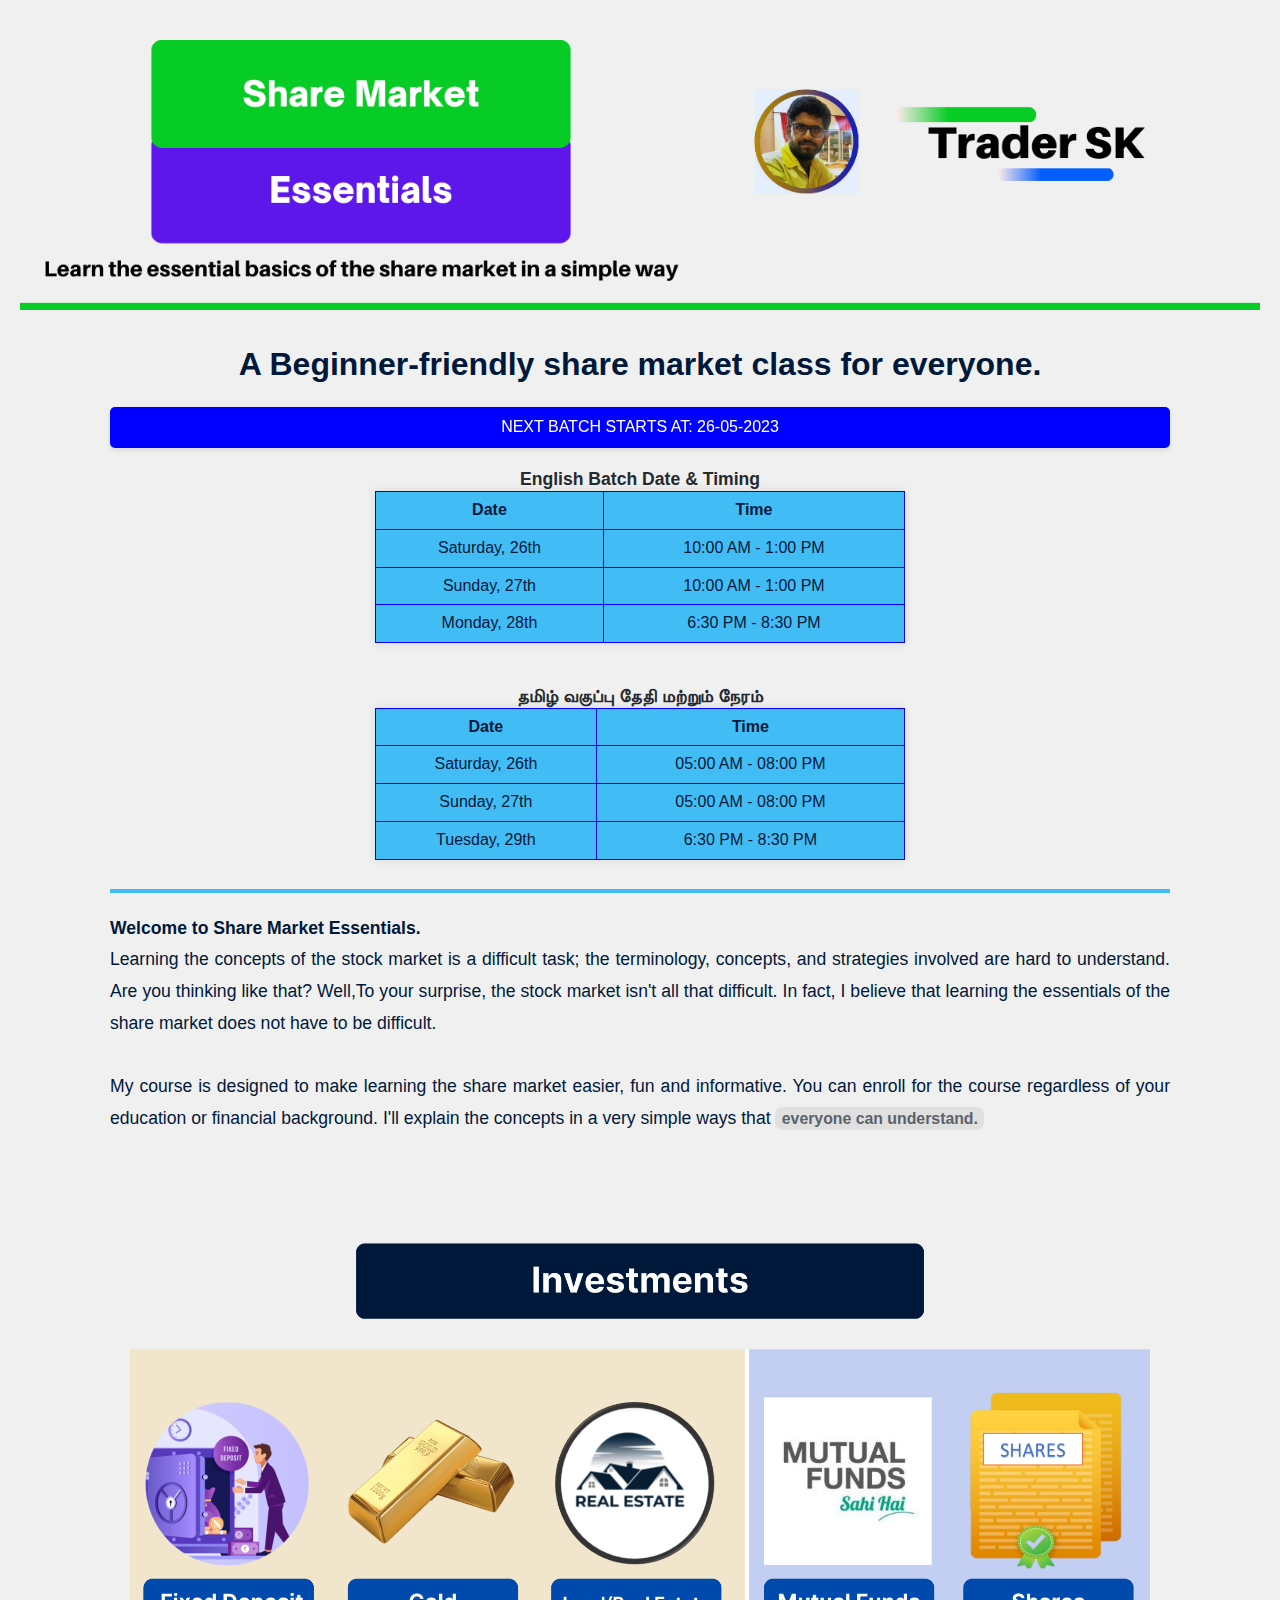
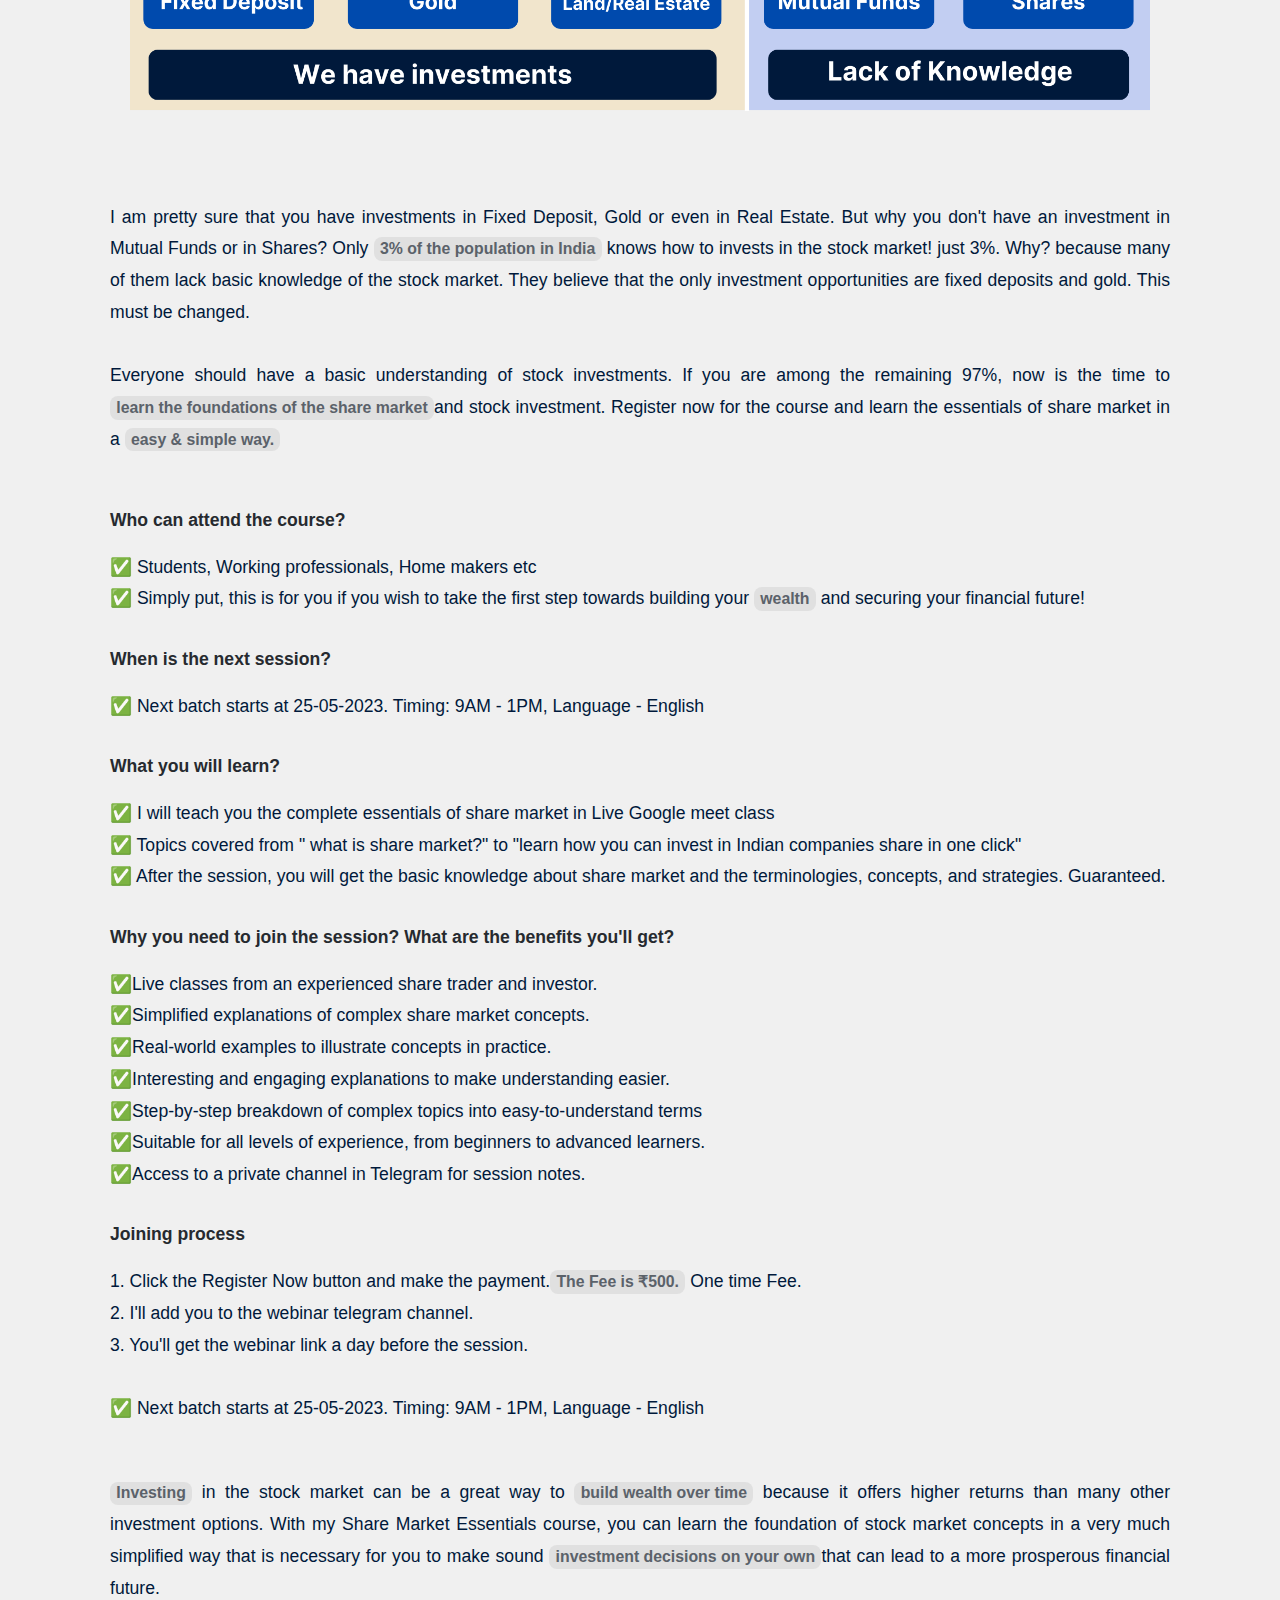
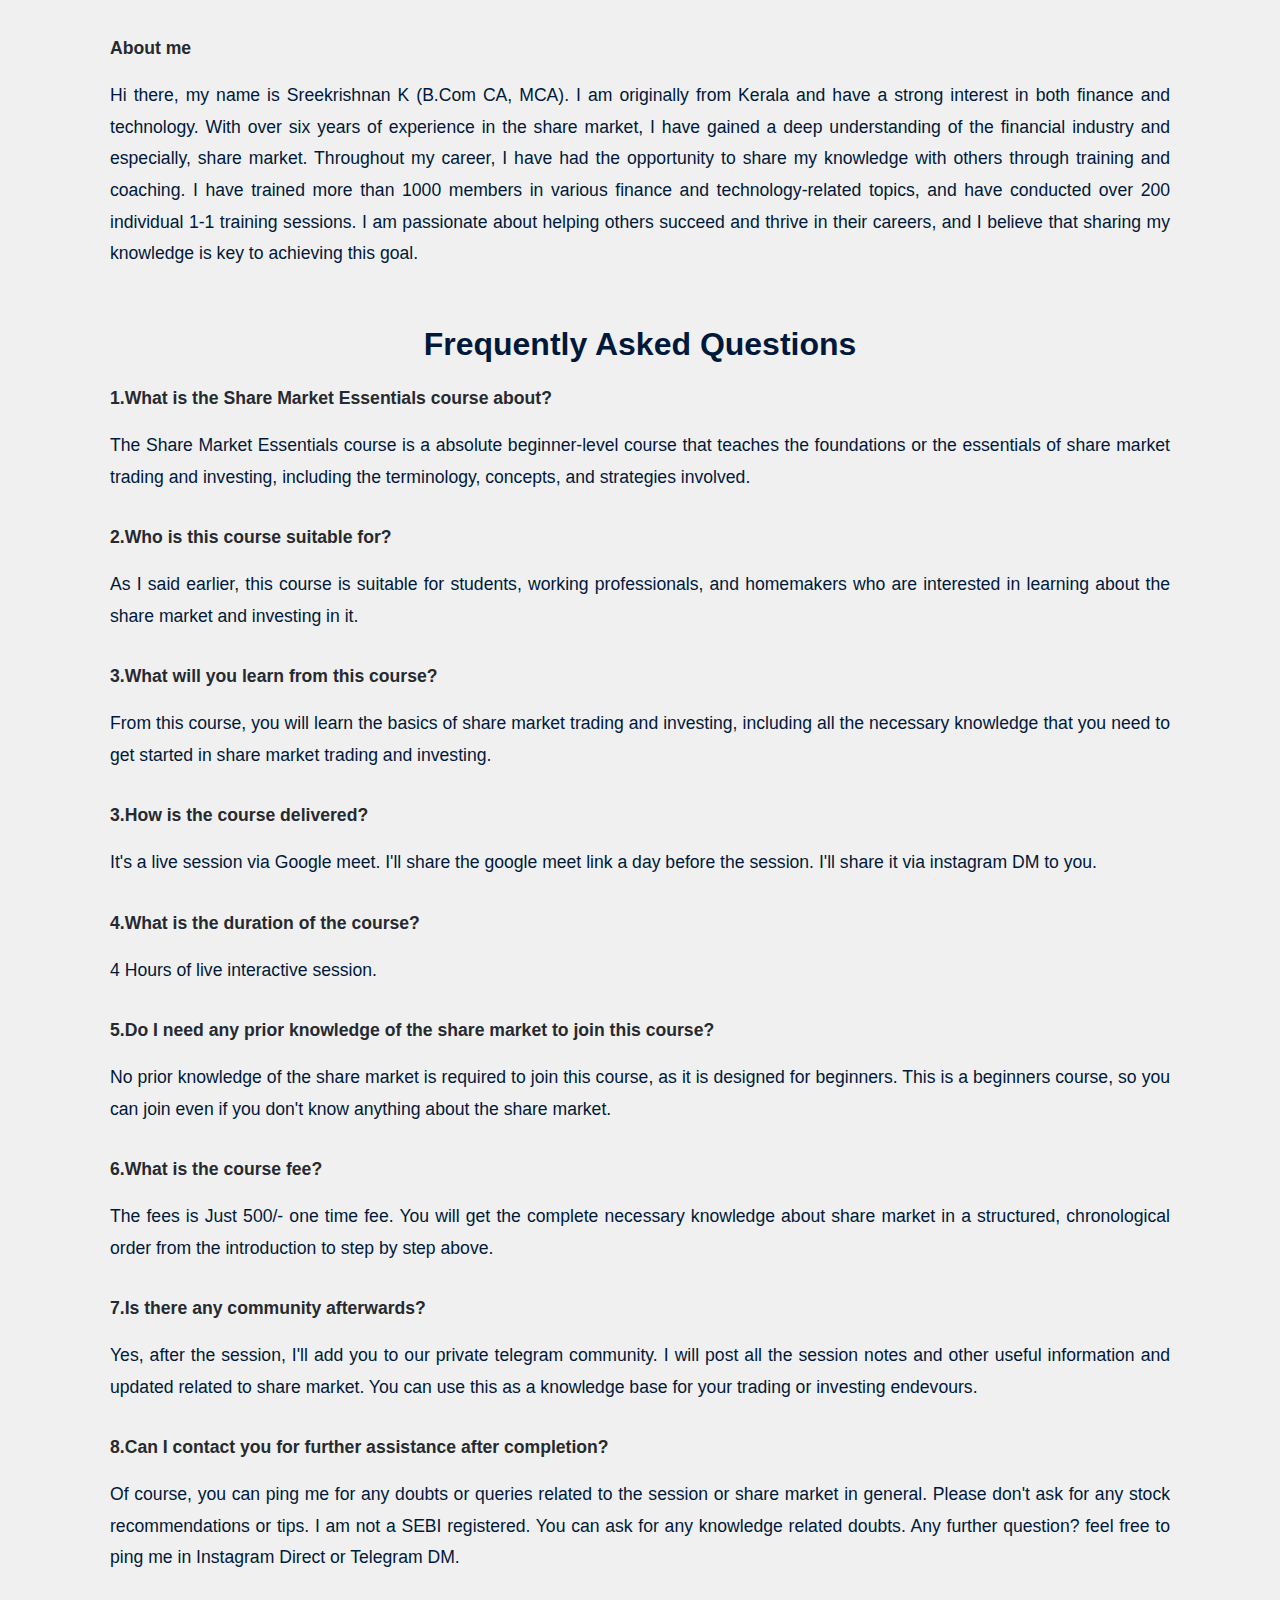
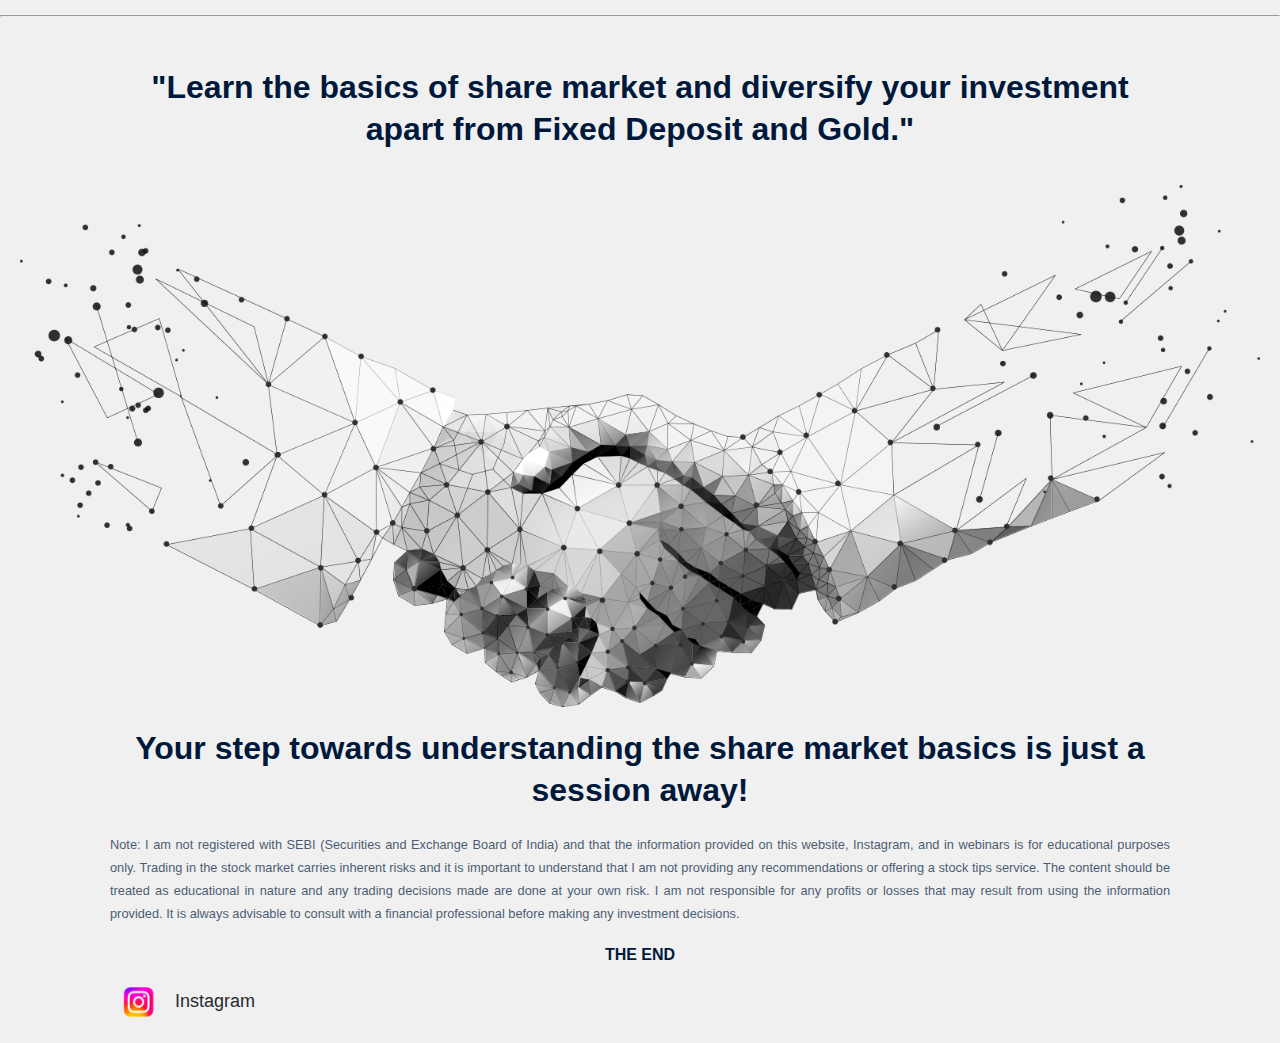
==== commit dd0f1acf: "Add files via upload" ====
--- a/index.html
+++ b/index.html
@@ -1,861 +1,467 @@
 <!DOCTYPE html>
-<html  >
+
+<html lang="en" >
+
+
+
 <head>
-  <!-- Site made with Mobirise Website Builder v5.8.9, https://mobirise.com -->
-  <meta charset="UTF-8">
-  <meta http-equiv="X-UA-Compatible" content="IE=edge">
-  <meta name="generator" content="Mobirise v5.8.9, mobirise.com">
-  <meta name="twitter:card" content="summary_large_image"/>
-  <meta name="twitter:image:src" content="assets/images/index-meta.png">
-  <meta property="og:image" content="assets/images/index-meta.png">
-  <meta name="twitter:title" content="Simple Swing Trading Setup | Trader SK">
-  <meta name="viewport" content="width=device-width, initial-scale=1, minimum-scale=1">
-  <link rel="shortcut icon" href="assets/images/trader-sk-logo-288x96.png" type="image/x-icon">
-  <meta name="description" content="Simplest, High Probable & Stress-free Swing Trading Method. Guaranteed!
-Easy to understand, no chart analysis, screeners or stock selection needed.
-No complex Technical knowledge needed.
-Passive Money Making Method which requires minimal screen time.
-Suitable for students, homemakers, and night shift employees.
-Only need to spend a few minutes daily.
-1-3 High Probable Trades Per Month
-Min 1:2 Risk Reward Ratio.">
-  
-  
-  <title>Simple Swing Trading Setup | Trader SK</title>
-  <link rel="stylesheet" href="assets/web/assets/mobirise-icons2/mobirise2.css">
-  <link rel="stylesheet" href="assets/web/assets/mobirise-icons-bold/mobirise-icons-bold.css">
-  <link rel="stylesheet" href="assets/web/assets/mobirise-icons/mobirise-icons.css">
-  <link rel="stylesheet" href="assets/bootstrap/css/bootstrap.min.css">
-  <link rel="stylesheet" href="assets/bootstrap/css/bootstrap-grid.min.css">
-  <link rel="stylesheet" href="assets/bootstrap/css/bootstrap-reboot.min.css">
-  <link rel="stylesheet" href="assets/dropdown/css/style.css">
-  <link rel="stylesheet" href="assets/socicon/css/styles.css">
-  <link rel="stylesheet" href="assets/theme/css/style.css">
-  <link rel="preload" href="https://fonts.googleapis.com/css?family=Inter:100,200,300,400,500,600,700,800,900&display=swap" as="style" onload="this.onload=null;this.rel='stylesheet'">
-  <noscript><link rel="stylesheet" href="https://fonts.googleapis.com/css?family=Inter:100,200,300,400,500,600,700,800,900&display=swap"></noscript>
-  <link rel="preload" as="style" href="assets/mobirise/css/mbr-additional.css"><link rel="stylesheet" href="assets/mobirise/css/mbr-additional.css" type="text/css">
-
-  
-  
-  
+
+  <title>Share Market Essentials - Learn the essentials of share market in a simplified way | Trader SK -</title>
+
+  <!-- Meta Zone -->
+
+  <meta charset="utf-8">
+  <meta name="description" content="Trader SK - Share Market Essentials Course" />
+  <meta name="robots" content="index, follow, all" />
+
+  <meta name="author" content="Trader SK">
+  <meta name="publisher" content="Trader SK">
+  <meta name="google" content="notranslate" />
+	
+	 <!-- Open Graph -->
+  <meta property="og:title" content="Trader SK - Share Market Essentials" />
+  <meta property="og:type" content="website" />
+  <meta property="og:image" content="assets/Copy of Header (1).jpg" />
+
+  <link rel="icon" type="image/x-icon" href="assets/sk.jpg">
+
+  <!-- User agent / Viewport / compression -->
+  <meta name="viewport" content="initial-scale=1, user-scalable=no">
+  <meta name="apple-mobile-web-app-capable" content="yes" />
+  <meta name="apple-mobile-web-app-status-bar-style" content="black" />
+
+  
+
+	<!-- CSS Zone -->
+  <link rel="stylesheet" href="assets/style.css" >
+
+</head>
+
+<!-- BODY -->
+<body id="body" class="">
+
+<div class="page">
+
+  <section>
+    <div class="large-container">
+      <div class="hero">
+        
+        <img src="assets/header.png" class="hero__image hero__image__day" title="Trader SK Intro">
+      </div>
+    </div>
+   
+  </section>
+
+ <div class="container">
+
+      <h1>
+      <center>A Beginner-friendly share market class for everyone.</center>
+      </h1>
+     
+    </div>
+  <section>
+    <div class="container">
+      
+	  
+<style>
+        body {
+            background-color: #f2f2f2;
+            font-family: Arial, sans-serif;
+        }
+        
+        .rectangle-box {
+            background-color: blue;
+            backdrop-filter: blur(10px);
+            color: #ffffff;
+            padding: 10px;
+            text-align: center;
+            margin: 20px auto;
+            border-radius: 5px;
+            box-shadow: 0 2px 5px rgba(0, 0, 0, 0.1);
+            white-space: nowrap; /* Prevent text wrapping */
+        }
+    </style>
+ <div class="rectangle-box">
+        NEXT BATCH STARTS AT: 26-05-2023
+    </div>
+<head>
+    <title>English Session Date and Timings</title>
+    <style>
+        body {
+            background-color: #f2f2f2;
+            font-family: Arial, sans-serif;
+        }
+        
+        h1 {
+            text-align: center;
+        }
+        
+        /* Exclusive CSS for the table */
+        .schedule-table {
+            border-collapse: collapse;
+            width: 50%;
+            margin: 0 auto;
+            background-color: #42bcf5;
+            box-shadow: 0 0 10px rgba(0, 0, 0, 0.1);
+        }
+        
+        .schedule-table th, .schedule-table td {
+            border: 1px solid blue;
+            text-align: center;
+            padding: 8px;
+            white-space: nowrap; /* Prevent text wrapping */
+        }
+        
+        .schedule-table th {
+            background-color: #42bcf5;
+        }
+    </style>
 </head>
 <body>
-  
-  <section data-bs-version="5.1" class="menu menu2 cid-tE9o6atbBI" once="menu" id="menu2-k">
-    
-    <nav class="navbar navbar-dropdown navbar-fixed-top navbar-expand-lg">
-        <div class="container">
-            <div class="navbar-brand">
-                <span class="navbar-logo">
-                    <a href="https://mobiri.se">
-                        <img src="assets/images/trader-sk-logo-288x96.webp" alt="Mobirise Website Builder" style="height: 3.1rem;">
-                    </a>
-                </span>
-                
-            </div>
-            <button class="navbar-toggler" type="button" data-toggle="collapse" data-bs-toggle="collapse" data-target="#navbarSupportedContent" data-bs-target="#navbarSupportedContent" aria-controls="navbarNavAltMarkup" aria-expanded="false" aria-label="Toggle navigation">
-                <div class="hamburger">
-                    <span></span>
-                    <span></span>
-                    <span></span>
-                    <span></span>
-                </div>
-            </button>
-            <div class="collapse navbar-collapse" id="navbarSupportedContent">
-                
-                <div class="icons-menu">
-                    <a class="iconfont-wrapper" href="https://www.instagram.com/the_tradersk/" target="_blank">
-                        <span class="p-2 mbr-iconfont socicon-instagram socicon"></span>
-                    </a>
-                    
-                    
-                    
-                </div>
-                <div class="navbar-buttons mbr-section-btn"><a class="btn btn-warning display-4" href="payment.html" target="_blank">
-                        Enroll Now for Live Session</a></div>
-            </div>
-        </div>
-    </nav>
-</section>
-
-<section data-bs-version="5.1" class="header16 cid-tE9olZuJKK mbr-fullscreen" id="header16-m">
-
-    
-
-    
-    
-
-    <div class="container-fluid">
-        <div class="row justify-content-center">
-            <div class="col-12 col-lg-6">
-                <h1 class="mbr-section-title mbr-fonts-style mb-3 display-2"><strong>Learn to make money from Swing Trading with Less Efforts!</strong></h1>
-                <p class="mbr-text mbr-fonts-style display-7">
-                    Trading doesn’t have to be complicated. Keep it simple with my simple 1 script 1 strategy Swing Trading method.</p>
-                <div class="mbr-section-btn mt-3"><a class="btn btn-warning display-4" href="payment.html" target="_blank">Enroll Now for Live Session</a> <a class="btn btn-success display-4" href="https://www.instagram.com/the_tradersk/" target="_blank">Follow my Instagram Page</a></div>
-                <div class="video-wrapper mt-4"><iframe class="mbr-embedded-video" src="https://www.youtube.com/embed/VA8PzkQa8d8?rel=0&amp;amp;&amp;showinfo=0&amp;autoplay=0&amp;loop=0" width="1280" height="720" frameborder="0" allowfullscreen></iframe></div>
-            </div>
-        </div>
-    </div>
-</section>
-
-<section data-bs-version="5.1" class="features13 cid-tE9k77QPkg" id="features14-3">
-    
-
-    
-    
-    <div class="container-fluid">
-        <div class="row">
-            
-            <div class="card col-12 col-md-4 col-lg-2 p-3">
-                <div class="card-wrapper">
-                    <div class="card-box align-center">
-                        <a href="https://www.google.com/url?sa=i&url=https%3A%2F%2Fwww.iconarchive.com%2Fshow%2Fsmall-n-flat-icons-by-paomedia%2Fcalendar-clock-icon.html&psig=AOvVaw3i-UrXyiNc9yUkFROAEFAm&ust=1684076725104000&source=images&cd=vfe&ved=0CBEQjRxqFwoTCNiYmOrI8v4CFQAAAAAdAAAAABAE"><span class="mbr-iconfont mobi-mbri-clock mobi-mbri"></span></a>
-                        <h4 class="card-title align-center mbr-black mbr-fonts-style display-4"><strong>EVERYDAY AT</strong><div><strong>6:30 PM</strong></div></h4>
-                    </div>
-                </div>
-            </div>
-            <div class="card p-3 col-12 col-md-4 col-lg-2">
-                <div class="card-wrapper">
-                    <div class="card-box align-center">
-                        <span class="mbr-iconfont socicon-zoom socicon"></span>
-                        <h4 class="card-title align-center mbr-black mbr-fonts-style display-4"><strong>LIVE  GOOGLE MEET SESSION</strong></h4>
-                    </div>
-                </div>
-            </div>
-            <div class="card p-3 col-12 col-md-4 col-lg-2">
-                <div class="card-wrapper">
-                    <div class="card-box align-center">
-                        <span class="mbr-iconfont mobi-mbri-users mobi-mbri"></span>
-                        <h4 class="card-title align-center mbr-black mbr-fonts-style display-4"><strong>ONLY 5 MEMBERS PER SESSION</strong></h4>
-                    </div>
-                </div>
-            </div>
-            <div class="card p-3 col-12 col-md-4 col-lg-2">
-                <div class="card-wrapper">
-                    <div class="card-box align-center">
-                        <span class="mbr-iconfont mobi-mbri-help mobi-mbri"></span>
-                        <h4 class="card-title align-center mbr-black mbr-fonts-style display-4"><strong>1-1 SUPPORT AFTER THE SESSION</strong></h4>
-                    </div>
-                </div>
-            </div>
-            <div class="card p-3 col-12 col-md-4 col-lg-2">
-                <div class="card-wrapper">
-                    <div class="card-box align-center">
-                        <span class="mbr-iconfont socicon-telegram socicon"></span>
-                        <h4 class="card-title align-center mbr-black mbr-fonts-style display-4"><strong>MEMBERS ONLY COMMUNITY FOR MY PERSONAL TRADES</strong></h4>
-                    </div>
-                </div>
-            </div>
-            <div class="card p-3 col-12 col-md-4 col-lg-2">
-                <div class="card-wrapper">
-                    <div class="card-box align-center">
-                        <span class="mbr-iconfont mbrib-edit"></span>
-                        <h4 class="card-title align-center mbr-black mbr-fonts-style display-4"><strong>SESSION IN ENGLISH, TAMIL or MALAYALAM</strong></h4>
-                    </div>
-                </div>
-            </div>
-        </div>
-    </div>
-</section>
-
-<section data-bs-version="5.1" class="content4 cid-tE9kc3b5Bu" id="content4-4">
-    
-
-    
-    
-    <div class="container-fluid">
-        <div class="row justify-content-center">
-            <div class="title col-md-12 col-lg-10">
-                <h3 class="mbr-section-title mbr-fonts-style align-center mb-4 display-5"><strong>Why you need to learn my Swing Trading Setup?</strong></h3>
-                <h4 class="mbr-section-subtitle align-center mbr-fonts-style mb-4 display-4">You might have did swing trading. But here's the thing: the most important part of trading isn't really about when you buy or sell. It's about what you do before, during, and after those trades. As a trader, you need to have the skill to sit tight and do nothing sometimes. You can't control what happens to the price of the stocks you're trading, but you can control how you react. That's where the magic happens. In my class, I'll show you a special technique that can change the way you trade. It's simple, but you won't find it anywhere else. You'll learn why it's so important to be patient and disciplined. Instead of chasing every little market change, you'll discover how to make smart decisions and manage risks effectively. No need to look for complicated strategies. Join my class and I'll teach you this unique approach to swing trading. It's perfect for anyone, even if you're new to trading.&nbsp;<div>
-</div><div>
-</div></h4>
-                
-            </div>
-        </div>
-    </div>
-</section>
-
-<section data-bs-version="5.1" class="content11 cid-tEfvRjOPVg" id="content11-1v">
-    
-    <div class="container">
-        <div class="row justify-content-center">
-            <div class="col-md-12 col-lg-10">
-                <div class="mbr-section-btn align-center"><a class="btn btn-warning display-4" href="payment.html" target="_blank">Enroll Now for Live Session</a></div>
-            </div>
-        </div>
-    </div>
-</section>
-
-<section data-bs-version="5.1" class="features11 cid-tE9LPPN1y7" id="features12-1b">
-
-    
-
-    
-    
-    <div class="container">
-        <div class="m-0 row align-items-center">
-            <div class="col-12 col-lg">
-                <div class="card-wrapper">
-                    <div class="card-box">
-                        <h4 class="card-title mbr-fonts-style mb-4 display-5"><strong>1 Script 1 Strategy Method</strong></h4>
-                        <p class="mbr-text mbr-fonts-style mb-4 display-4">
-                            The goal is to make money, not to trade on multiple scripts with multiple strategies. You just need to focus on 1 script with 1 strategy. Trade repeatedly. You will see the difference.</p>
-                        <div class="mbr-text mbr-fonts-style counter-container display-4">
-                            <ul>
-                                <li>Simplest, High Probable &amp; Stress-free Swing Trading Method. Guaranteed!</li><li>Easy to understand, no chart analysis, screeners or stock selection needed.</li><li>No complex Technical knowledge needed.</li><li>Passive Money Making Method which requires minimal screen time. </li><li>Suitable for students, homemakers, and night shift employees.</li><li>Only need to spend a few minutes daily.</li><li>1-3 High Probable Trades Per Month</li><li>Min 1:2 Risk Reward Ratio.</li>
-                            </ul>
-                        </div>
-                        
-                    </div>
-                </div>
-            </div>
-            <div class="p-0 col-12 col-lg-5 md-pb">
-                <div class="image-wrapper">
-                    <img src="assets/images/screenshot-3-1288x725.webp" alt="Mobirise Website Builder">
-                </div>
-            </div>
-        </div>
-    </div>
-</section>
-
-<section data-bs-version="5.1" class="content5 cid-tE9rtEJgpI" id="content5-p">
-    
-    <div class="container">
-        <div class="row justify-content-center">
-            <div class="col-md-12 col-lg-10">
-                
-                
-                <p class="mbr-text mbr-fonts-style display-4"><strong>
-                    There is really a lot less to trading than most people think. You don’t need to spend hours in front of the market, use complex and confusing systems. Focus on a simple trading system, you’ll see the difference!</strong></p>
-            </div>
-        </div>
-    </div>
-</section>
-
-<section data-bs-version="5.1" class="content11 cid-tE9kAJGvek" id="content11-9">
-    
-    <div class="container">
-        <div class="row justify-content-center">
-            <div class="col-md-12 col-lg-10">
-                <div class="mbr-section-btn align-center"><a class="btn btn-warning display-4" href="payment.html" target="_blank">Enroll Now for Live Session</a></div>
-            </div>
-        </div>
-    </div>
-</section>
-
-<section data-bs-version="5.1" class="features19 cid-tE9nhd8qCO" id="features20-i">
-
-    
-
-    
-    
-    <div class="container-fluid">
-        <div class="row justify-content-center">
-            <div class="col-md-12 col-lg-11">
-                <div class="card-wrapper pb-4">
-                    <div class="card-box align-center">
-                        <h4 class="card-title mbr-fonts-style mb-4 display-5"><strong>How to Trade with my Swing Trading Setup?</strong></h4>
-                        <p class="mbr-text mbr-fonts-style mb-4 display-7">
-                            These are the simple steps that Myself and our community of 250+ members follow</p>
-                        
-                    </div>
-                </div>
-            </div>
-            <div class="col-12 col-md-10">
-                <div class="item mbr-flex">
-                    <div class="icon-box">
-                        <span class="step-number mbr-fonts-style display-5">1</span>
-                    </div>
-                    <div class="text-box">
-                        <h4 class="icon-title card-title mbr-black mbr-fonts-style display-7"><strong>Wait for the trade opportunity</strong></h4>
-                        <h5 class="icon-text mbr-black mbr-fonts-style display-4">• By using our setup, we only need one script. No need for scanners or stock selection.&nbsp;<div>• Our strategy will show us the opportunity. Just wait for it</div></h5>
-                    </div>
-                </div>
-                <div class="item mbr-flex">
-                    <div class="icon-box">
-                        <span class="step-number mbr-fonts-style display-5">2</span>
-                    </div>
-                    <div class="text-box">
-                        <h4 class="icon-title card-title mbr-black mbr-fonts-style display-7"><strong>Enter the Trade</strong></h4>
-                        <h5 class="icon-text mbr-black mbr-fonts-style display-4">• Our simple strategy help us to identify the trend. There is a specific time for the entry.<div>• Once the trend is is confirmed at our time, we enter the trade.</div></h5>
-                    </div>
-                </div>
-                <div class="item mbr-flex">
-                    <div class="icon-box">
-                        <span class="step-number mbr-fonts-style display-5">3</span>
-                    </div>
-                    <div class="text-box">
-                        <h4 class="icon-title card-title mbr-black mbr-fonts-style display-7"><strong>Keep the Target &amp; Stop Loss</strong></h4>
-                        <h5 class="icon-text mbr-black mbr-fonts-style display-4">• The stoploss is defined by our system. The target is also defined by our system.<div>• But if we want to exit at a certain % profit, we can also do that.</div></h5>
-                    </div>
-                </div>
-                <div class="item mbr-flex">
-                    <div class="icon-box">
-                        <span class="step-number mbr-fonts-style display-5">4</span>
-                    </div>
-                    <div class="text-box">
-                        <h4 class="icon-title card-title mbr-black mbr-fonts-style display-7"><strong>Exit at profit or at loss</strong></h4>
-                        <h5 class="icon-text mbr-black mbr-fonts-style display-4">• Don't think too much after the entry.<div>• Either we will get profit or loss but the probability is in the profit side.</div><div>• Depending on our exit criteria, It usually takes a couple of days or weeks to book the profit.&nbsp;</div></h5>
-                    </div>
-                </div>
-                <div class="item mbr-flex last">
-                    <div class="icon-box">
-                        <span class="step-number mbr-fonts-style display-5">5</span>
-                    </div>
-                    <div class="text-box">
-                        <h4 class="icon-title card-title mbr-black mbr-fonts-style display-7"><strong>Just do it repeatedly</strong></h4>
-                        <h5 class="icon-text mbr-black mbr-fonts-style display-4">• Changing strategy to strategy will not make you a successful trader. We just repeat a process again and again.<div>• Trading with different strategies, different scripts and time frames will only create confusion and conflict.</div><div>• Remember that the intention is to make money, not to trade in different scripts and with different strategies.</div></h5>
-                    </div>
-                </div>
-                
-                
-                
-                
-                
-            </div>
-        </div>
-    </div>
-</section>
-
-<section data-bs-version="5.1" class="content4 cid-tEd31MwCXN" id="content4-1m">
-    
-
-    
-    
-    <div class="container-fluid">
-        <div class="row justify-content-center">
-            <div class="title col-md-12 col-lg-12">
-                
-                <h4 class="mbr-section-subtitle align-center mbr-fonts-style mb-4 display-4"><strong>The only skill you need to have to use this setup is a little patience and the ability to sit simply for a couple of days.</strong></h4>
-                
-            </div>
-        </div>
-    </div>
-</section>
-
-<section data-bs-version="5.1" class="content11 cid-tE9t6dPh0w" id="content11-q">
-    
-    <div class="container">
-        <div class="row justify-content-center">
-            <div class="col-md-12 col-lg-10">
-                <div class="mbr-section-btn align-center"><a class="btn btn-warning display-4" href="payment.html" target="_blank">Enroll Now for Live Session</a></div>
-            </div>
-        </div>
-    </div>
-</section>
-
-<section data-bs-version="5.1" class="content9 cid-tE9tKIc7dk" id="content9-r">
-    
-
-    <div class="container-fluid">
-        <div class="row justify-content-center">
-            <div class="counter-container col-md-12 col-lg-11">
-                <h4 class="mbr-section-title mbr-fonts-style mb-4 display-5"><strong>Session details</strong></h4>
-                <div class="mbr-text mbr-fonts-style display-7">
-                    <ol>
-                        <li>Enroll for the session. Fees is ₹ 5,000. One time fees</li><li>Get the Google Meet link after the payment</li><li>Attend the Live session at 6:30 PM. There will be only 5 participants per session to enhance learning concentration</li><li>After the session, You’ll be added to my private community where you can also view and learn from my live trades</li><li>For any doubts related to the strategy, You can ping me on Instagram or Telegram</li></ol><p><br></p><ol>
-                    </ol>
-                </div>
-            </div>
-        </div>
-    </div>
-</section>
-
-<section data-bs-version="5.1" class="features14 cid-tEdkhVFaG5" id="features15-1o">
-
-    
-
-    
-    
-    <div class="container">
-        <div class="row justify-content-center">
-            <div class="card col-12 col-md-6 col-lg-4">
-                <div class="card-wrapper">
-                    
-                    <div class="card-box">
-                        <h4 class="card-title mbr-fonts-style mb-2 display-7"><strong>English Session</strong></h4>
-                        <h5 class="card-text mbr-fonts-style display-4">Monday, Wednesday &amp; Satuarday</h5>
-                    </div>
-                </div>
-            </div>
-            <div class="card col-12 col-md-6 col-lg-4">
-                <div class="card-wrapper">
-                    
-                    <div class="card-box">
-                        <h4 class="card-title mbr-fonts-style mb-2 display-7"><strong>Tamil Session</strong></h4>
-                        <h5 class="card-text mbr-fonts-style display-4">Tuesday, Thursday &amp; Sunday</h5>
-                    </div>
-                </div>
-            </div>
-            <div class="card col-12 col-md-6 col-lg-4">
-                <div class="card-wrapper">
-                    
-                    <div class="card-box">
-                        <h4 class="card-title mbr-fonts-style mb-2 display-7">
-                            <strong>Malayalam Session</strong></h4>
-                        <h5 class="card-text mbr-fonts-style display-4">Friday</h5>
-                    </div>
-
-                </div>
-            </div>
-            
-        </div>
-    </div>
-</section>
-
-<section data-bs-version="5.1" class="content5 cid-tE9uIB2A7j" id="content5-t">
-    
-    <div class="container-fluid">
-        <div class="row justify-content-center">
-            <div class="col-md-12 col-lg-12">
-                
-                
-                <p class="mbr-text mbr-fonts-style display-4">
-                    This is not a 10 hours of advanced price action course or 5 days session or any such. The duration of the course will be around 2 hours, One session. I am charging for the simplicity and effectiveness of my technique, not for the class duration. Since it’s purely a damn straightforward setup, you can definitely understand it within a short period of time. The session can be extended if you are having on-going queries. But remember to practice it in the live market for at least 6 months. I will provide support after the session. You can ping me if you have any doubts with the system.</p>
-            </div>
-        </div>
-    </div>
-</section>
-
-<section data-bs-version="5.1" class="content11 cid-tEd2kGfCFZ" id="content11-1l">
-    
-    <div class="container">
-        <div class="row justify-content-center">
-            <div class="col-md-12 col-lg-10">
-                <div class="mbr-section-btn align-center"><a class="btn btn-warning display-4" href="payment.html" target="_blank">Enroll Now for Live Session</a></div>
-            </div>
-        </div>
-    </div>
-</section>
-
-<section data-bs-version="5.1" class="content4 cid-tE9vGZD7gX" id="content4-v">
-    
-
-    
-    
-    <div class="container-fluid">
-        <div class="row justify-content-center">
-            <div class="title col-md-12 col-lg-10">
-                <h3 class="mbr-section-title mbr-fonts-style align-center mb-4 display-5"><strong>Our Private Community</strong></h3>
-                <h4 class="mbr-section-subtitle align-center mbr-fonts-style mb-4 display-7">I’ll  post my personal trades (Entry, Stoploss, Target &amp; Updates) on my private community. You’ll get the confidence to trade with the help of our channel, I’ll add you after attending my live session.&nbsp; Join my live session and get access to my private community.</h4>
-                
-            </div>
-        </div>
-    </div>
-</section>
-
-<section data-bs-version="5.1" class="slider2 cid-tE9vyoO8uD" id="slider2-u">
-    
-
-    
-    <div class="container">
-        <div class="row justify-content-center">
-            <div class="col-12 col-md-10">
-                <div class="carousel slide" id="tElcaTGlKc" data-ride="carousel" data-bs-ride="carousel" data-interval="5000" data-bs-interval="5000">
-                    <ol class="carousel-indicators">
-                        <li data-slide-to="0" data-bs-slide-to="0" class="active" data-target="#tElcaTGlKc" data-bs-target="#tElcaTGlKc"></li>
-                        <li data-slide-to="1" data-bs-slide-to="1" data-target="#tElcaTGlKc" data-bs-target="#tElcaTGlKc"></li>
-                        <li data-slide-to="2" data-bs-slide-to="2" data-target="#tElcaTGlKc" data-bs-target="#tElcaTGlKc"></li><li data-slide-to="3" data-bs-slide-to="3" data-target="#tElcaTGlKc" data-bs-target="#tElcaTGlKc"></li><li data-slide-to="4" data-bs-slide-to="4" data-target="#tElcaTGlKc" data-bs-target="#tElcaTGlKc"></li>
-                    </ol>
-                    <div class="carousel-inner">
-                        
-                        <div class="carousel-item slider-image item active">
-                            <div class="item-wrapper">
-                                
-                                <img class="d-block w-100" src="assets/images/capture-1900x1031.webp" alt="Mobirise Website Builder" data-slide-to="0" data-bs-slide-to="0">
-                                <div class="carousel-caption d-none d-md-block">
-                                    
-                                    <p class="mbr-section-text mbr-fonts-style display-7">
-                                        I'll Post my Verified P&amp;L&nbsp;</p>
-                                </div>
-                            </div>
-                        </div>
-                        <div class="carousel-item slider-image item">
-                            <div class="item-wrapper">
-                                
-                                <img class="d-block w-100" src="assets/images/entering-1-1900x1031.webp" alt="Swing Trading Method - TraderSK" data-slide-to="1" data-bs-slide-to="1">
-                                <div class="carousel-caption d-none d-md-block">
-                                    
-                                    <p class="mbr-section-text mbr-fonts-style display-7">
-                                        I'll Post my Personal Trade Entries, Updates and Exits</p>
-                                </div>
-                            </div>
-                        </div><div class="carousel-item slider-image item">
-                            <div class="item-wrapper">
-                                
-                                <img class="d-block w-100" src="assets/images/roi-1900x1031.webp" alt="Swing Trading Method - TraderSK" data-slide-to="2" data-bs-slide-to="2">
-                                <div class="carousel-caption d-none d-md-block">
-                                    
-                                    <p class="mbr-section-text mbr-fonts-style display-7">
-                                        I'll conduct the poll after each trade to check our community result</p>
-                                </div>
-                            </div>
-                        </div><div class="carousel-item slider-image item">
-                            <div class="item-wrapper">
-                                
-                                <img class="d-block w-100" src="assets/images/roi1-1900x1031.webp" alt="Swing Trading Method - TraderSK" data-slide-to="3" data-bs-slide-to="3">
-                                <div class="carousel-caption d-none d-md-block">
-                                    
-                                    <p class="mbr-section-text mbr-fonts-style display-7">
-                                        My Personal Trade Updates</p>
-                                </div>
-                            </div>
-                        </div><div class="carousel-item slider-image item">
-                            <div class="item-wrapper">
-                                
-                                <img class="d-block w-100" src="assets/images/new-1900x1031.webp" alt="Swing Trading Method - TraderSK" data-slide-to="4" data-bs-slide-to="4">
-                                <div class="carousel-caption d-none d-md-block">
-                                    
-                                    <p class="mbr-section-text mbr-fonts-style display-7">
-                                        Exclusive sessions only for our community members</p>
-                                </div>
-                            </div>
-                        </div>
-                    </div>
-                    <a class="carousel-control carousel-control-prev" role="button" data-slide="prev" data-bs-slide="prev" href="#tElcaTGlKc">
-                        <span class="mobi-mbri mobi-mbri-arrow-prev" aria-hidden="true"></span>
-                        <span class="sr-only visually-hidden">Previous</span>
-                    </a>
-                    <a class="carousel-control carousel-control-next" role="button" data-slide="next" data-bs-slide="next" href="#tElcaTGlKc">
-                        <span class="mobi-mbri mobi-mbri-arrow-next" aria-hidden="true"></span>
-                        <span class="sr-only visually-hidden">Next</span>
-                    </a>
-                </div>
-            </div>
-        </div>
-    </div>
-</section>
-
-<section data-bs-version="5.1" class="content11 cid-tE9uDPGEmW" id="content11-s">
-    
-    <div class="container">
-        <div class="row justify-content-center">
-            <div class="col-md-12 col-lg-10">
-                <div class="mbr-section-btn align-center"><a class="btn btn-warning display-4" href="payment.html" target="_blank">Enroll Now for Live Session</a></div>
-            </div>
-        </div>
-    </div>
-</section>
-
-<section data-bs-version="5.1" class="content4 cid-tE9N7dr9NS" id="content4-1c">
-    
-
-    
-    
-    <div class="container-fluid">
-        <div class="row justify-content-center">
-            <div class="title col-md-12 col-lg-10">
-                <h3 class="mbr-section-title mbr-fonts-style align-center mb-4 display-5"><strong>Feedback from the real members</strong></h3>
-                <h4 class="mbr-section-subtitle align-center mbr-fonts-style mb-4 display-7">The Real feedback and trade performance from our community members.&nbsp;</h4>
-                
-            </div>
-        </div>
-    </div>
-</section>
-
-<section data-bs-version="5.1" class="slider4 mbr-embla cid-tE9BJONR5a" id="slider4-z">
-    
-    
-    <div class="position-relative text-center">
-        
-        <div class="embla mt-4" data-skip-snaps="true" data-align="center" data-contain-scroll="trimSnaps" data-loop="true" data-auto-play="true" data-auto-play-interval="3" data-draggable="true">
-            <div class="embla__viewport container-fluid">
-                <div class="embla__container">
-                    <div class="embla__slide slider-image item" style="margin-left: 1rem; margin-right: 1rem;">
-                        <div class="slide-content">
-                            <div class="item-wrapper">
-                                <div class="item-img">
-                                    <img src="assets/images/photo-2023-05-07-14-16-18-590x1280.webp" alt="Mobirise Website Builder" data-slide-to="0" data-bs-slide-to="0">
-                                </div>
-                            </div>
-                            
-                            
-                        </div>
-                    </div>
-                    <div class="embla__slide slider-image item" style="margin-left: 1rem; margin-right: 1rem;">
-                        <div class="slide-content">
-                            <div class="item-wrapper">
-                                <div class="item-img">
-                                    <img src="assets/images/photo-2023-05-07-14-16-19-591x1280.webp" alt="Mobirise Website Builder" data-slide-to="1" data-bs-slide-to="1">
-                                </div>
-                            </div>
-                            
-                            
-                        </div>
-                    </div>
-                    <div class="embla__slide slider-image item" style="margin-left: 1rem; margin-right: 1rem;">
-                        <div class="slide-content">
-                            <div class="item-wrapper">
-                                <div class="item-img">
-                                    <img src="assets/images/photo-2023-05-07-14-16-20-591x1280.webp" alt="Mobirise Website Builder" data-slide-to="2" data-bs-slide-to="2">
-                                </div>
-                            </div>
-                            
-                            
-                        </div>
-                    </div>
-                    <div class="embla__slide slider-image item" style="margin-left: 1rem; margin-right: 1rem;">
-                        <div class="slide-content">
-                            <div class="item-wrapper">
-                                <div class="item-img">
-                                    <img src="assets/images/screenshot-2023-04-22-18-43-16-414-org.telegram.messenger-820x1777.webp" alt="Mobirise Website Builder" data-slide-to="3" data-bs-slide-to="3">
-                                </div>
-                            </div>
-                            
-                            
-                        </div>
-                    </div><div class="embla__slide slider-image item" style="margin-left: 1rem; margin-right: 1rem;">
-                        <div class="slide-content">
-                            <div class="item-wrapper">
-                                <div class="item-img">
-                                    <img src="assets/images/screenshot-2023-04-22-18-43-16-414-org.telegram.messenger-820x1777.webp" alt="Mobirise Website Builder" data-slide-to="4" data-bs-slide-to="4">
-                                </div>
-                            </div>
-                            
-                            
-                        </div>
-                    </div>
-                </div>
-            </div>
-            <button class="embla__button embla__button--prev">
-                <span class="mobi-mbri mobi-mbri-arrow-prev mbr-iconfont" aria-hidden="true"></span>
-                <span class="sr-only visually-hidden visually-hidden">Previous</span>
-            </button>
-            <button class="embla__button embla__button--next">
-                <span class="mobi-mbri mobi-mbri-arrow-next mbr-iconfont" aria-hidden="true"></span>
-                <span class="sr-only visually-hidden visually-hidden">Next</span>
-            </button>
-        </div>
-    </div>
-</section>
-
-<section data-bs-version="5.1" class="testimonials1 cid-tE9ClNtPGt" id="testimonials1-10">
-    
-
-    
-    
-    <div class="container">
-        
-        <div class="row align-items-center">
-            <div class="col-12 col-md-4">
-                <div class="image-wrapper">
-                    <img src="assets/images/team2.webp" alt="Mobirise Website Builder">
-                </div>
-            </div>
-            <div class="col-12 col-md">
-                <div class="text-wrapper">
-                    <p class="mbr-text mbr-fonts-style mb-4 display-4">In my opinion, having a willingness to learn and a desire to help others succeed are crucial elements for achieving success in any field.<br>&nbsp;<br>Hi there, my name is Sreekrishnan K (B.Com CA, MCA). I am from Kerala and have a strong interest in both finance and technology. With over six years of experience in the share market, I have gained a deep understanding of the financial industry and especially, share market.<br>
-<br>I am an active Trader in Indian Markets and along with that, I have the opportunity to share my trading and stock market knowledge to than 1000 members, and have conducted over 250+ individual 1-1 Live sessions.&nbsp;Over the course of 250+ individual 1-1 live sessions, I've been able to help traders of all levels improve their trading performance and psychology.&nbsp;<br></p>
-                    <p class="name mbr-fonts-style mb-1 display-4"><strong>Sreekrishnan K</strong></p>
-                    <p class="position mbr-fonts-style display-4">Trader. CEO, SVR Holdings LLP</p>
-                </div>
-            </div>
-        </div>
-    </div>
-</section>
-
-<section data-bs-version="5.1" class="features14 cid-tEdqfGZRe5" id="features15-1u">
-
-    
-
-    
-    
-    <div class="container">
-        <div class="row justify-content-center">
-            <div class="card col-12 col-md-6 col-lg-4">
-                <div class="card-wrapper">
-                    <a href="mailto:hello@tradersk.in"><span class="mbr-iconfont m-auto socicon-mail socicon"></span></a>
-                    <div class="card-box">
-                        <h4 class="card-title mbr-fonts-style mb-2 display-7"><strong><a href="mailto:hello@tradersk.in" class="text-primary">Email</a></strong></h4>
-                        <h5 class="card-text mbr-fonts-style display-4"><a href="mailto:hello@tradersk.in" class="text-primary">hello@tradersk.in</a></h5>
-                    </div>
-                </div>
-            </div>
-            <div class="card col-12 col-md-6 col-lg-4">
-                <div class="card-wrapper">
-                    <a href="https://bit.ly/contact_tradersk" target="_blank"><span class="mbr-iconfont m-auto socicon-telegram socicon"></span></a>
-                    <div class="card-box">
-                        <h4 class="card-title mbr-fonts-style mb-2 display-7"><strong><a href="https://bit.ly/contact_tradersk" class="text-primary" target="_blank">Telegram</a></strong></h4>
-                        <h5 class="card-text mbr-fonts-style display-4"><a href="https://bit.ly/contact_tradersk" class="text-primary">@sreekrishnansk</a></h5>
-                    </div>
-                </div>
-            </div>
-            <div class="card col-12 col-md-6 col-lg-4">
-                <div class="card-wrapper">
-                    <a href="https://www.instagram.com/the_tradersk/" target="_blank"><span class="mbr-iconfont m-auto socicon-instagram socicon"></span></a>
-                    <div class="card-box">
-                        <h4 class="card-title mbr-fonts-style mb-2 display-7">
-                            <strong><a href="https://www.instagram.com/the_tradersk/" class="text-primary" target="_blank">Instagram</a></strong></h4>
-                        <h5 class="card-text mbr-fonts-style display-4"><a href="https://www.instagram.com/the_tradersk/" class="text-primary">@the_tradersk</a></h5>
-                    </div>
-
-                </div>
-            </div>
-            
-        </div>
-    </div>
-</section>
-
-<section data-bs-version="5.1" class="content16 cid-tE9Ct5kwp7" id="content16-11">
-
-    
-
-    
-    
-    <div class="container">
-        <div class="row justify-content-center">
-            <div class="col-12 col-md-11">
-                <div class="mbr-section-head align-center mb-4">
-                    <h3 class="mbr-section-title mb-0 mbr-fonts-style display-5"><strong>Frequently Asked Questions</strong></h3>
-                    <h4 class="mbr-section-subtitle mb-0 mt-2 mbr-fonts-style display-4">
-                       If you have any other doubts, feel free to ping me in Instagram or Telegram DM</h4>
-                </div>
-                <div id="bootstrap-accordion_22" class="panel-group accordionStyles accordion" role="tablist" aria-multiselectable="true">
-                    <div class="card mb-3">
-                        <div class="card-header" role="tab" id="headingOne">
-                            <a role="button" class="panel-title collapsed" data-toggle="collapse" data-bs-toggle="collapse" data-core="" href="#collapse1_22" aria-expanded="false" aria-controls="collapse1">
-                                <h6 class="panel-title-edit mbr-fonts-style mb-0 display-7"><strong>What type of setup is this?</strong></h6>
-                                <span class="sign mbr-iconfont mbri-arrow-down"></span>
-                            </a>
-                        </div>
-                        <div id="collapse1_22" class="panel-collapse noScroll collapse" role="tabpanel" aria-labelledby="headingOne" data-parent="#accordion" data-bs-parent="#bootstrap-accordion_22">
-                            <div class="panel-body">
-                                <p class="mbr-fonts-style panel-text display-4">Simple Swing Trading Setup using a single script( USD-INR) in a 1 Day Time Frame. No need of any external tools or access. All you need is a trading platform, such as Zerodha, Upstox, Fyers, Dhan and Angel etc.
-<br><br>Our method involves taking 1-3 trades per month on average, with the potential for more than a 15-20% profit on the profitable side, using a 1:2 risk-reward ratio or higher. The number of loss occurrences will be minimal as compared to the profits. During our session, I will discuss where to place stop-loss orders, how much risk to take per trade and proper money and risk management techniques. The focus is on generating a high return on investment, rather than taking a large number of trades.<br><br>I am offering a technique that is both simple and effective for making money in the stock market with minimal effort. The technique involves allowing a trade to run for a few days without interference, which will result in a significant financial gain.<br><br>Our system caught 25 trade entries in the past 2+ year. 19 succeeded with a high % ROI and 6 got failed with a low % Loss. I will show you this data in the session.<br></p>
-                            </div>
-                        </div>
-                    </div>
-                    <div class="card mb-3">
-                        <div class="card-header" role="tab" id="headingOne">
-                            <a role="button" class="panel-title collapsed" data-toggle="collapse" data-bs-toggle="collapse" data-core="" href="#collapse2_22" aria-expanded="false" aria-controls="collapse2">
-                                <h6 class="panel-title-edit mbr-fonts-style mb-0 display-7"><strong>Does my strategy works on all the Scripts/Segments?</strong></h6>
-                                <span class="sign mbr-iconfont mbri-arrow-down"></span>
-                            </a>
-                        </div>
-                        <div id="collapse2_22" class="panel-collapse noScroll collapse" role="tabpanel" aria-labelledby="headingOne" data-parent="#accordion" data-bs-parent="#bootstrap-accordion_22">
-                            <div class="panel-body">
-                                <p class="mbr-fonts-style panel-text display-4">
-                                    Before answering this question, let me explain this first - Trading strategies can be compared to tools in a toolbox. Just as different tools are meant for different tasks, different trading strategies are meant for different market conditions. Just as a hammer may not be effective for a screw, a certain trading strategy may not be effective for a certain market. The key is to choose the right tool for the job, and in trading, to choose the right strategy for the market.<br><br>My trading strategy works only on a particular script. USD-INR( Futures &amp; Options) There is a reason why I am trading on this script all the time with this strategy. I will share that in the session. My intention is to make money from the market, not to trade on different different scripts. So it doesn't matter if you trade on 100 scrips or 1 scrip - all it matters is that are you making money from the market?<br><br>USD-INR is just like NIFTY, BANKNIFTY. There is no much difference. I will teach you all the required basics along with the method. You can trade USD-INR in Zerodha, Upstox, Angel, Dhan, Fyers etc...  USD-INR comes under NSE &amp; BSE in Indian Markets.<br></p>
-                            </div>
-                        </div>
-                    </div>
-                    <div class="card mb-3">
-                        <div class="card-header" role="tab" id="headingOne">
-                            <a role="button" class="panel-title collapsed" data-toggle="collapse" data-bs-toggle="collapse" data-core="" href="#collapse3_22" aria-expanded="false" aria-controls="collapse3">
-                                <h6 class="panel-title-edit mbr-fonts-style mb-0 display-7"><strong>Who can use this setup?</strong></h6>
-                                <span class="sign mbr-iconfont mbri-arrow-down"></span>
-                            </a>
-                        </div>
-                        <div id="collapse3_22" class="panel-collapse noScroll collapse" role="tabpanel" aria-labelledby="headingOne" data-parent="#accordion" data-bs-parent="#bootstrap-accordion_22">
-                            <div class="panel-body">
-                                <p class="mbr-fonts-style panel-text display-4">Office goers, students, homemakers or traders who don't want to stare at the screen all the time can join this course.<br><br>To make money in the stock market with my setup, you don't need to spend a lot of time analyzing charts or searching for patterns. Instead, you can simply spend a few minutes before entering a trade. If you win, your profit percentage will be large, and if you lose, your loss percentage will be small. Try this technique 10 times and see the results for yourself. Rather than constantly staring at the screen, you can make money simply by being patient.
-<br>I don't stare at my screen all the time in search of patterns, stock selection, scanners etc. I make money by sitting simply. ie; with Patience!<br><br>Note: You should have a very basic knowledge about the market. It is enough to know how to buy and sell, how to open a chart etc. You know, the basic concepts…</p>
-                            </div>
-                        </div>
-                    </div>
-                    <div class="card mb-3">
-                        <div class="card-header" role="tab" id="headingOne">
-                            <a role="button" class="panel-title collapsed" data-toggle="collapse" data-bs-toggle="collapse" data-core="" href="#collapse4_22" aria-expanded="false" aria-controls="collapse4">
-                                <h6 class="panel-title-edit mbr-fonts-style mb-0 display-7"><strong>What is the margin requirement for 1 lot of USD-INR Futures ?</strong></h6>
-                                <span class="sign mbr-iconfont mbri-arrow-down"></span>
-                            </a>
-                        </div>
-                        <div id="collapse4_22" class="panel-collapse noScroll collapse" role="tabpanel" aria-labelledby="headingOne" data-parent="#accordion" data-bs-parent="#bootstrap-accordion_22">
-                            <div class="panel-body">
-                                <p class="mbr-fonts-style panel-text display-4">
-                                    1 lot of USD-INR Futures cost only&nbsp;₹2,000. Yes, with&nbsp;₹2,000, you can enter the trade with 1 lot in FUTURES. Sounds amazing? This is the biggest advantage when it comes to USDINR Trading.&nbsp;<br><br>You can start with 10,000 Rup<strong>e</strong>es. You can also start with 500 Rupees for OPTIONS or 2000 Rupees for FUTURES<br></p>
-                            </div>
-                        </div>
-                    </div>
-                    <div class="card mb-3">
-                        <div class="card-header" role="tab" id="headingOne">
-                            <a role="button" class="panel-title collapsed" data-toggle="collapse" data-bs-toggle="collapse" data-core="" href="#collapse5_22" aria-expanded="false" aria-controls="collapse5">
-                                <h6 class="panel-title-edit mbr-fonts-style mb-0 display-7"><strong>&nbsp;Do you provide calls or tips?</strong></h6>
-                                <span class="sign mbr-iconfont mbri-arrow-down"></span>
-                            </a>
-                        </div>
-                        <div id="collapse5_22" class="panel-collapse noScroll collapse" role="tabpanel" aria-labelledby="headingOne" data-parent="#accordion" data-bs-parent="#bootstrap-accordion_22">
-                            <div class="panel-body">
-                                <p class="mbr-fonts-style panel-text display-4">
-                                    No. I don’t provide calls or Tips. I am not SEBI Registered. I am just educating the strategy that I am personally using. In our community, I post my personal trades but please don't take is as a call. Use that for learning.&nbsp;</p>
-                            </div>
-                        </div>
-                    </div>
-                    <div class="card mb-3">
-                        <div class="card-header" role="tab" id="headingOne">
-                            <a role="button" class="panel-title collapsed" data-toggle="collapse" data-bs-toggle="collapse" data-core="" href="#collapse6_22" aria-expanded="false" aria-controls="collapse6">
-                                <h6 class="panel-title-edit mbr-fonts-style mb-0 display-7"><strong>Support and Feedback?</strong></h6>
-                                <span class="sign mbr-iconfont mbri-arrow-down"></span>
-                            </a>
-                        </div>
-                        <div id="collapse6_22" class="panel-collapse noScroll collapse" role="tabpanel" aria-labelledby="headingOne" data-parent="#accordion" data-bs-parent="#bootstrap-accordion_22">
-                            <div class="panel-body">
-                                <p class="mbr-fonts-style panel-text display-4">
-                                    We will be in touch after the session. You can ping me anytime for queries via Instagram or Telegram DM. I will also add you to my private channel( Learning channel) after the session. The real learning starts when you starts trading live with my method. During these times, If you have any doubts, just send a text or voice. I'll reply you.<br><br>Feedback -&nbsp;&nbsp;After the session, I ask attendees for their feedback and I will post them on my Instagram, hiding any sensitive details or links. However, if you attended the session and don't want your profile picture or feedback to be shared, just let me know and I won't post it.<br></p>
-                            </div>
-                        </div>
-                    </div>
-                </div>
-            </div>
-        </div>
-    </div>
-</section>
-
-<section data-bs-version="5.1" class="content6 cid-tEcUfSKp75" id="content6-1j">
-    
-    <div class="container">
-        <div class="row justify-content-center">
-            <div class="col-md-12 col-lg-10">
-                <hr class="line">
-                <p class="mbr-text align-center mbr-fonts-style my-4 display-4">"Learn a Trading setup which is POWERFUL, SIMPLER and HIGH PROBABLE. A trading method unlike any you've seen before. It's not just about the strategy, but also about the careful selection of the right script that aligns with the strategy. It's a combination - a strategy that respects the characteristics of the script and a script that respects the strategy”<br> <br><strong>Your stress free swing trading approach is just a session away!</strong></p>
-                <hr class="line">
-            </div>
-        </div>
-    </div>
-</section>
-
-<section data-bs-version="5.1" class="content11 cid-tE9H7x79bf" id="content11-16">
-    
-    <div class="container">
-        <div class="row justify-content-center">
-            <div class="col-md-12 col-lg-10">
-                <div class="mbr-section-btn align-center"><a class="btn btn-warning display-4" href="payment.html" target="_blank">Enroll Now for Live Session</a> <a class="btn btn-danger display-4" href="https://www.instagram.com/the_tradersk/" target="_blank">Follow my Instagram Page</a></div>
-            </div>
-        </div>
-    </div>
-</section>
-
-<section data-bs-version="5.1" class="content4 cid-tEdfK42iP8" id="content4-1n">
-    
-
-    
-    
-    <div class="container">
-        <div class="row justify-content-center">
-            <div class="title col-md-12 col-lg-10">
-                <h3 class="mbr-section-title mbr-fonts-style align-center mb-4 display-7"><strong>© Copyright 2023 Trader SK. All Rights Reserved.</strong></h3>
-                
-                
-            </div>
-        </div>
-    </div>
-</section>
-
-<section data-bs-version="5.1" class="content5 cid-tEcUJ51waC" id="content5-1k">
-    
-    <div class="container">
-        <div class="row justify-content-center">
-            <div class="col-md-12 col-lg-12">
-                
-                
-                <p class="mbr-text mbr-fonts-style display-4">
-                    Note: I am not registered with SEBI (Securities and Exchange Board of India) and the information provided on this website, Instagram, and in webinars is for educational purposes only. Trading in the stock market carries inherent risks and it is important to understand that I am not providing any recommendations or offering a stock tips service. The content should be treated as educational in nature and any trading decisions made are done at your own risk. I am not responsible for any profits or losses that may result from using the information provided. It is always advisable to consult with a financial professional before making any investment decisions.<br></p>
-            </div>
-        </div>
-    </div>
-</section><section class="display-7" style="padding: 0;align-items: center;justify-content: center;flex-wrap: wrap;    align-content: center;display: flex;position: relative;height: 4rem;"><a href="https://mobiri.se/3014222" style="flex: 1 1;height: 4rem;position: absolute;width: 100%;z-index: 1;"><img alt="" style="height: 4rem;" src="[data-uri]"></a><p style="margin: 0;text-align: center;" class="display-7">Created with &#8204;</p><a style="z-index:1" href="https://mobirise.com/html-builder.html">HTML Generator</a></section><script src="assets/bootstrap/js/bootstrap.bundle.min.js"></script>  <script src="assets/smoothscroll/smooth-scroll.js"></script>  <script src="assets/ytplayer/index.js"></script>  <script src="assets/dropdown/js/navbar-dropdown.js"></script>  <script src="assets/playervimeo/vimeo_player.js"></script>  <script src="assets/embla/embla.min.js"></script>  <script src="assets/embla/script.js"></script>  <script src="assets/mbr-switch-arrow/mbr-switch-arrow.js"></script>  <script src="assets/theme/js/script.js"></script>  
-  
-  
+
+    <table class="schedule-table">
+	  <caption><h2>English Batch Date &amp; Timing</h2></caption>
+        <tr>
+            <th>Date</th>
+            <th>Time</th>
+        </tr>
+        <tr>
+            <td>Saturday, 26th</td>
+            <td>10:00 AM - 1:00 PM</td>
+        </tr>
+        <tr>
+            <td>Sunday, 27th</td>
+            <td>10:00 AM - 1:00 PM</td>
+        </tr>
+        <tr>
+            <td>Monday, 28th</td>
+            <td>6:30 PM - 8:30 PM</td>
+        </tr>
+    </table>
 </body>
-</html>+<br><br>
+<body>
+   
+    <table class="schedule-table">
+	<caption><h2>தமிழ் வகுப்பு தேதி மற்றும் நேரம்</h2></caption>
+        <tr>
+            <th>Date</th>
+            <th>Time</th>
+        </tr>
+        <tr>
+            <td>Saturday, 26th</td>
+            <td>05:00 AM - 08:00 PM</td>
+        </tr>
+        <tr>
+            <td>Sunday, 27th</td>
+            <td>05:00 AM - 08:00 PM</td>
+        </tr>
+        <tr>
+            <td>Tuesday, 29th</td>
+            <td>6:30 PM - 8:30 PM</td>
+        </tr>
+    </table>
+</body>
+</center>
+<br>
+ <hr style="border: none; height: 4px; background-color: #42bcf5;">
+
+
+
+      <p>
+       <b>Welcome to Share Market Essentials.</b><br>
+
+Learning the concepts of the stock market is a difficult task; the terminology, concepts, and strategies involved are hard to understand. Are you thinking like that? Well,To your surprise, the stock market isn't all that difficult. In fact, I believe that learning the essentials of the share market does not have to be difficult.
+<br><br>
+My course is designed to make learning the share market easier, fun and informative.
+
+You can enroll for the course regardless of your education or financial background. I'll explain the concepts in a very simple ways that <span class="tag">everyone can understand.</span>
+      </p> 
+	  <center> <a href="https://www.instamojo.com/@sreekrishnansk/l3007f090d6f24247af7d80283e68612c/" rel="im-checkout" data-text="Register Now!" data-css-style="color:#ffffff; background:gree; width:300px; border-radius:4px"   data-layout="vertical"></a>
+<script src="https://js.instamojo.com/v1/button.js"></script></center>
+
+    </div>
+  </section>
+  <br>
+  
+  <section>
+    <div class="container">
+ 
+      <p>
+    <div class="large-container">
+      <div class="footer-illo">
+        <img src="assets/the_problem.png" class="footer__image footer__image__day" title="Swing Trading">
+      </div>
+    </div>
+ <p>
+I am pretty sure that you have investments in Fixed Deposit, Gold or even in Real Estate. But why you don't have an investment in Mutual Funds or in Shares? Only <span class="tag">3% of the population in India </span> knows how to invests in the stock market! just 3%. Why? because many of them lack basic knowledge of the stock market. They believe that the only investment opportunities are fixed deposits and gold. This must be changed. <br><br>Everyone should have a basic understanding of stock investments. If you are among the remaining 97%, now is the time to  <span class="tag">learn the foundations of the share market</span>and stock investment. Register now for the course and learn the essentials of share market in a   <span class="tag">easy & simple way.</span>
+
+      </p>
+	 <center><a href="https://www.instamojo.com/@sreekrishnansk/l3007f090d6f24247af7d80283e68612c/" rel="im-checkout" data-text="Register Now!" data-css-style="color:#ffffff; background:gree; width:300px; border-radius:4px"   data-layout="vertical"></a>
+<script src="https://js.instamojo.com/v1/button.js"></script></center>
+    </div>
+  </section>
+    <br>
+
+  
+  
+  <section>
+    <div class="container">
+      <h2 class="trig">Who can attend the course?</h2>
+      <p>
+       
+  ✅ Students, Working professionals, Home makers etc<br>
+  ✅ Simply put, this is for you if you wish to take the first step towards building your <span class="tag">wealth</span>  and securing your financial future!<br>
+
+	        </p>
+	
+	    </div>
+  </section>
+
+  <section>
+    <div class="container">
+      <h2 class="trig">When is the next session?</h2>
+      <p>
+         ✅ Next batch starts at 25-05-2023. Timing: 9AM - 1PM, Language - English <br>
+
+	        </p>
+		    </div>
+  </section>
+  
+  <section>
+    <div class="container">
+      <h2 class="trig">What you will learn?</h2>
+              <p>
+ ✅ I will teach you the complete essentials of share market in Live Google meet class<br>
+ ✅ Topics covered from " what is share market?" to "learn how you can invest in Indian companies share in one click"<br> 
+ ✅ After the session, you will get the basic knowledge about share market and the terminologies, concepts, and strategies. Guaranteed.<br>
+	        </p>
+		    </div>
+  </section>
+  
+  
+  <section>
+    <div class="container">
+      <h2 class="trig">Why you need to join the session? What are the benefits you'll get?</h2>
+              <p>
+✅Live classes from an experienced share trader and investor.<br>
+✅Simplified explanations of complex share market concepts.<br>
+✅Real-world examples to illustrate concepts in practice.<br>
+✅Interesting and engaging explanations to make understanding easier.<br>
+✅Step-by-step breakdown of complex topics into easy-to-understand terms<br>
+✅Suitable for all levels of experience, from beginners to advanced learners.<br>
+✅Access to a private channel in Telegram for session notes.<br>
+
+
+	        </p>
+		    </div>
+  </section>
+  
+  
+  
+    <section>
+    <div class="container">
+      <h2 class="trig">Joining process</h2>
+      <p>
+      
+	 1. Click the Register Now button and make the payment.<span class="tag">The Fee is ₹500.</span> One time Fee.<br>
+ 	 2. I'll add you to the webinar telegram channel.<br>
+ 	 3. You'll get the webinar link a day before the session.<br><br>
+	 ✅ Next batch starts at 25-05-2023. Timing: 9AM - 1PM, Language - English
+  <br> 
+      	 <center> <a href="https://www.instamojo.com/@sreekrishnansk/l3007f090d6f24247af7d80283e68612c/" rel="im-checkout" data-text="Register Now!" data-css-style="color:#ffffff; background:gree; width:300px; border-radius:4px"   data-layout="vertical"></a>
+<script src="https://js.instamojo.com/v1/button.js"></script></center>
+
+      </p>
+    </div>
+  </section>
+  
+  
+  
+     
+  
+  
+  <section>
+    <div class="container">
+      <p> <span class="tag">Investing</span> in the stock market can be a great way to <span class="tag">build wealth over time</span> because it offers higher returns than many other investment options. With my Share Market Essentials course, you can learn the foundation of stock market concepts in a very much simplified way that is necessary for you to make sound <span class="tag">investment decisions on your own </span>that can lead to a more prosperous financial future.
+</p>
+
+      
+    </div>
+  </section>
+ 
+  <section>
+    <div class="container">
+	  <h2 class="trig">About me</h2>
+      <p>
+	Hi there, my name is Sreekrishnan K (B.Com CA, MCA). I am originally from Kerala and have a strong interest in both finance and technology. With over six years of experience in the share market, I have gained a deep understanding of the financial industry and especially, share market.
+
+Throughout my career, I have had the opportunity to share my knowledge with others through training and coaching. I have trained more than 1000 members in various finance and technology-related topics, and have conducted over 200 individual 1-1 training sessions. I am passionate about helping others succeed and thrive in their careers, and I believe that sharing my knowledge is key to achieving this goal.
+      </p>
+    </div>
+  </section>
+ 
+  <section>
+    <div class="container">
+      <h1 class="trig">Frequently Asked Questions</h1>
+	  <h2 class="trig">1.What is the Share Market Essentials course about?</h2>
+      <p>
+     The Share Market Essentials course is a absolute beginner-level course that teaches the foundations or the essentials of share market trading and investing, including the terminology, concepts, and strategies involved.
+      </p>
+    </div>
+  </section>
+
+
+
+  <section>
+    <div class="container">
+	  <h2 class="trig">2.Who is this course suitable for?</h2>
+      <p>
+    As I said earlier, this course is suitable for students, working professionals, and homemakers who are interested in learning about the share market and investing in it.
+      </p>
+    </div>
+  </section>
+
+
+ 
+  
+  <section>
+    <div class="container">
+	  <h2 class="trig">3.What will you learn from this course?</h2>
+      <p>
+   From this course, you will learn the basics of share market trading and investing, including all the necessary knowledge that you need to get started in share market trading and investing.
+      </p>
+    </div>
+  </section>
+   <section>
+    <div class="container">
+	  <h2 class="trig">3.How is the course delivered?</h2>
+      <p>
+It's a live session via Google meet. I'll share the google meet link a day before the session. I'll share it via instagram DM to you.
+      </p>
+    </div>
+  </section>
+  
+   <section>
+    <div class="container">
+	  <h2 class="trig">4.What is the duration of the course?</h2>
+      <p>
+4 Hours of live interactive session.
+      </p>
+    </div>
+  </section>
+
+
+   <section>
+    <div class="container">
+	  <h2 class="trig">5.Do I need any prior knowledge of the share market to join this course?</h2>
+      <p>
+	No prior knowledge of the share market is required to join this course, as it is designed for beginners. This is a beginners course, so you can join even if you don't know anything about the share market.
+      </p>
+    </div>
+  </section>
+  
+    <section>
+    <div class="container">
+	  <h2 class="trig">6.What is the course fee?</h2>
+      <p>
+	The fees is Just 500/- one time fee. You will get the complete necessary knowledge about share market in a structured, chronological order from the introduction to step by step above.
+      </p>
+    </div>
+  </section>
+  
+   <section>
+    <div class="container">
+	  <h2 class="trig">7.Is there any community afterwards?</h2>
+      <p>
+	Yes, after the session, I'll add you to our private telegram community. I will post all the session notes and other useful information and updated related to share market. You can use this as a knowledge base for your trading or investing endevours.
+      </p>
+    </div>
+  </section>
+  <section>
+    <div class="container">
+	  <h2 class="trig">8.Can I contact you for further assistance after completion?</h2>
+      <p>
+	Of course, you can ping me for any doubts or queries related to the session or share market in general. Please don't ask for any stock recommendations or tips. I am not a SEBI registered. You can ask for any knowledge related doubts. Any further question? feel free to ping me in Instagram Direct or Telegram DM. 
+      </p>
+    </div>
+  </section>	 <center> <a href="https://www.instamojo.com/@sreekrishnansk/l3007f090d6f24247af7d80283e68612c/" rel="im-checkout" data-text="Register Now!" data-css-style="color:#ffffff; background:gree; width:300px; border-radius:4px"   data-layout="vertical"></a>
+<script src="https://js.instamojo.com/v1/button.js"></script></center>
+  <hr><br>
+ 
+
+  <section>
+  <center>
+    <div class="container">
+      <h1>"Learn the basics of share market and diversify your investment apart from Fixed Deposit and Gold."</h1>
+
+      
+    </div>  </center>
+  </section>
+
+  <footer class="site-footer">
+    <div class="large-container">
+      <div class="footer-illo">
+  
+        <img src="assets/handshake.png" class="footer__image footer__image__day" title="day landscape">
+      </div>
+    </div>
+
+    <div class="container">
+      
+	  <center>
+       <h1>
+        Your step towards understanding the share market basics is just a session away!
+      </h1
+      </center>
+	  <p class="small">
+         Note:  I am not registered with SEBI (Securities and Exchange Board of India) and that the information provided on this website, Instagram, and in webinars is for educational purposes only. Trading in the stock market carries inherent risks and it is important to understand that I am not providing any recommendations or offering a stock tips service. The content should be treated as educational in nature and any trading decisions made are done at your own risk. I am not responsible for any profits or losses that may result from using the information provided. It is always advisable to consult with a financial professional before making any investment decisions.
+      </p>
+	  
+	   <p class="small">
+         <center><b>THE END</b></center>
+		
+      </p>
+	  
+	  <center>
+	   <div class="instagram-logo">
+  <img src="assets/instagram.png" alt="Instagram logo">
+  <span><a href="https://www.instagram.com/tradersk_market_essentials/" target="_blank">Instagram</a></span>
+</div>
+</center>
+    </div>
+	
+  </footer>
+
+</div><!-- / container -->
+
+</body>
+
+<script type="text/javascript">
+
+document.body.classList.add('light-mode');
+lightmodebutton.classList.add('active');
+
+lightmodebutton.addEventListener("click",function(e){
+
+  darkmodebutton.classList.remove('active');
+  lightmodebutton.classList.add('active');
+
+  document.body.classList.add('light-mode');
+
+},false);
+
+darkmodebutton.addEventListener("click",function(e){
+
+  darkmodebutton.classList.add('active');
+  lightmodebutton.classList.remove('active');
+
+  document.body.classList.remove('light-mode');
+
+},false);
+
+
+
+</script>
+
+</html>
--- a/assets/style.css
+++ b/assets/style.css
@@ -0,0 +1,248 @@
+/* --------------------------------------------------------------
+/* =SUPER GLOBAL
+-------------------------------------------------------------- */
+*, *:before, *:after {
+  -moz-box-sizing: border-box;
+  -webkit-box-sizing: border-box;
+  box-sizing: border-box;
+  outline: 0 !important;
+  -webkit-font-smoothing: antialiased;
+  -moz-osx-font-smoothing: grayscale;
+}
+
+
+
+.register-now-btn {
+  background-color: lightgreen; /* Green background */
+  color: white; /* White text */
+  border: none; /* Remove borders */
+  padding: 12px 24px; /* Add some padding */
+  font-size: 20px; /* Increase font size */
+  cursor: pointer; /* Change cursor to hand */
+  border-radius: 3px; /* Add rounded corners */
+  text-align: center;
+  font-weight: bold; /* Make the text bold */
+}
+
+.register-now-btn a {
+  color: white; /* Inherit the color from the parent element */
+  text-decoration: none; /* Remove underlines from the link */
+  display: block; /* Turn the link into a block element */
+  height: 100%; /* Set the height to 100% to fill the button */
+}
+
+
+ul {
+  list-style-type: none; /* Removes the default bullet points */
+  margin: 0; /* Removes default margin */
+  padding: 0; /* Removes default padding */
+}
+
+li {
+  font-size: 18px; /* Sets the font size for the list items */
+  margin-bottom: 10px; /* Adds space between list items */
+}
+
+strong {
+  color: #5A5A5A; /* Makes the text blue */
+}
+
+.instagram-logo {
+  display: flex;
+  align-items: center;
+}
+
+.instagram-logo img {
+  height: 32px;
+  margin-right: 8px;
+}
+
+.instagram-logo span {
+  font-size: 18px;
+  font-weight: bold;
+}
+
+
+
+
+
+body {
+  line-height: 1.3;
+  padding: 0;
+  margin: 0;
+   font-family: 'Open Sans', sans-serif;
+  background: ##5b626a;
+  color: #9A9A9A;
+}
+::selection {
+  color: #000000;
+  background: #89C4E1;
+}
+.container {
+  width: 100%;
+  max-width: 1100px;
+  margin-right: auto;
+  margin-left: auto;
+  padding: 0 20px;
+   text-align: justify;
+}
+.large-container {
+  width: 100%;
+  max-width: auto;
+  margin-right: auto;
+  margin-left: auto;
+  padding: 0 20px;
+}
+
+
+/* --------------------------------------------------------------
+/* =ELEMENTS & TYPO / Kind of Branding basic definition area
+-------------------------------------------------------------- */
+p {
+  font-weight: 400;
+  font-size: 1.1em;
+  line-height: 180%;
+   text-align: justify;
+  margin: 20px 0;
+}
+p.small {
+  font-size: 0.8em;
+  opacity: 0.7;
+}
+.hero {
+  overflow: hidden;
+  border-radius: 0px;
+}
+.hero__image, .footer__image {
+  width: 100%;
+  height: auto;
+}
+.hero__image__night, .footer__image__night {
+  display: block;
+}
+.hero__image__day, .footer__image__day {
+  display: none;
+   width: 100%;
+  height: auto;
+}
+a {
+  color: #ffffff;
+  font-weight: 500;
+  text-decoration: none;
+  cursor: pointer;
+  outline: none;
+  border-bottom: 1px solid #ffffff;
+}
+a:hover {
+  opacity: 0.5;
+}
+.tag {
+  color: rgba(255,255,255,0.7);
+  background-color: rgba(255,255,255,0.25);
+  display: inline-block;
+  padding: 0.25em 0.4em;
+  font-size: 90%;
+  font-weight: 700;
+  line-height: 1;
+  text-align: center;
+  white-space: nowrap;
+  vertical-align: baseline;
+  border-radius: 8px;
+}
+h1.main-title {
+  font-size: 2.1em;
+  color: #ffffff;
+}
+h1 span {
+  font-weight: 400;
+}
+h2 {
+  font-size: 1.1em;
+  margin: 0;
+  font-weight: 700;
+  color: rgba(0,0,0,0.3);
+  color: #ffffff;
+}
+header, section {
+  padding-bottom: 1vw;
+}
+footer {
+  padding-bottom: 2vw;
+}
+
+/* --------------------------------------------------------------
+/* =Color mode
+-------------------------------------------------------------- */
+.color-modes {
+  border-top: 1px solid rgba(255, 255, 255, 0.2);
+  margin: 32px 0 0 0;
+  padding: 8px 0 0 0;
+}
+.color-modes__button {
+  font-size: 0.8em;
+  cursor: pointer;
+  opacity: 0.7;
+  padding: 0;
+  display: inline-block;
+  margin-right: 8px;
+}
+.color-modes__button.active, .color-modes__button:hover {
+  opacity: 1;
+}
+
+/* --------------------------------------------------------------
+/* =LIGHT MODE
+-------------------------------------------------------------- */
+body.light-mode {
+  background: #f0f0f0;
+  color: #00193B;
+   font-size: 1.0em;
+   
+}
+.light-mode h1.main-title,
+.light-mode h2 {
+  color: #262a2f;
+}
+.light-mode .tag {
+  color: #5b626a;
+  background: #E0E0E0;
+}
+.light-mode a {
+  color: #262a2f;
+  border-bottom: none;
+}
+.light-mode .hero__image__night, .light-mode .footer__image__night  {
+  display: none;
+}
+.light-mode .hero__image__day, .light-mode .footer__image__day {
+  display: block;
+}
+.light-mode .color-modes {
+  border-top: 1px solid rgba(0, 0, 0, 0.1);
+}
+
+/* --------------------------------------------------------------
+/* =SMARTPHONE
+-------------------------------------------------------------- */
+@media screen and (max-width: 600px) {
+  body {
+    padding: 10vw 0;
+  }
+  p {
+    line-height: 160%;
+    font-size: .9em;
+  }
+  h1.main-title {
+    font-size: 1em;
+  }
+  p.small {
+    line-height: 160%;
+    font-size: 0.6em;
+  }
+  header, section {
+    padding-bottom: 10vw;
+  }
+  .hero-image {
+    margin-bottom: 6vw;
+  }
+}
